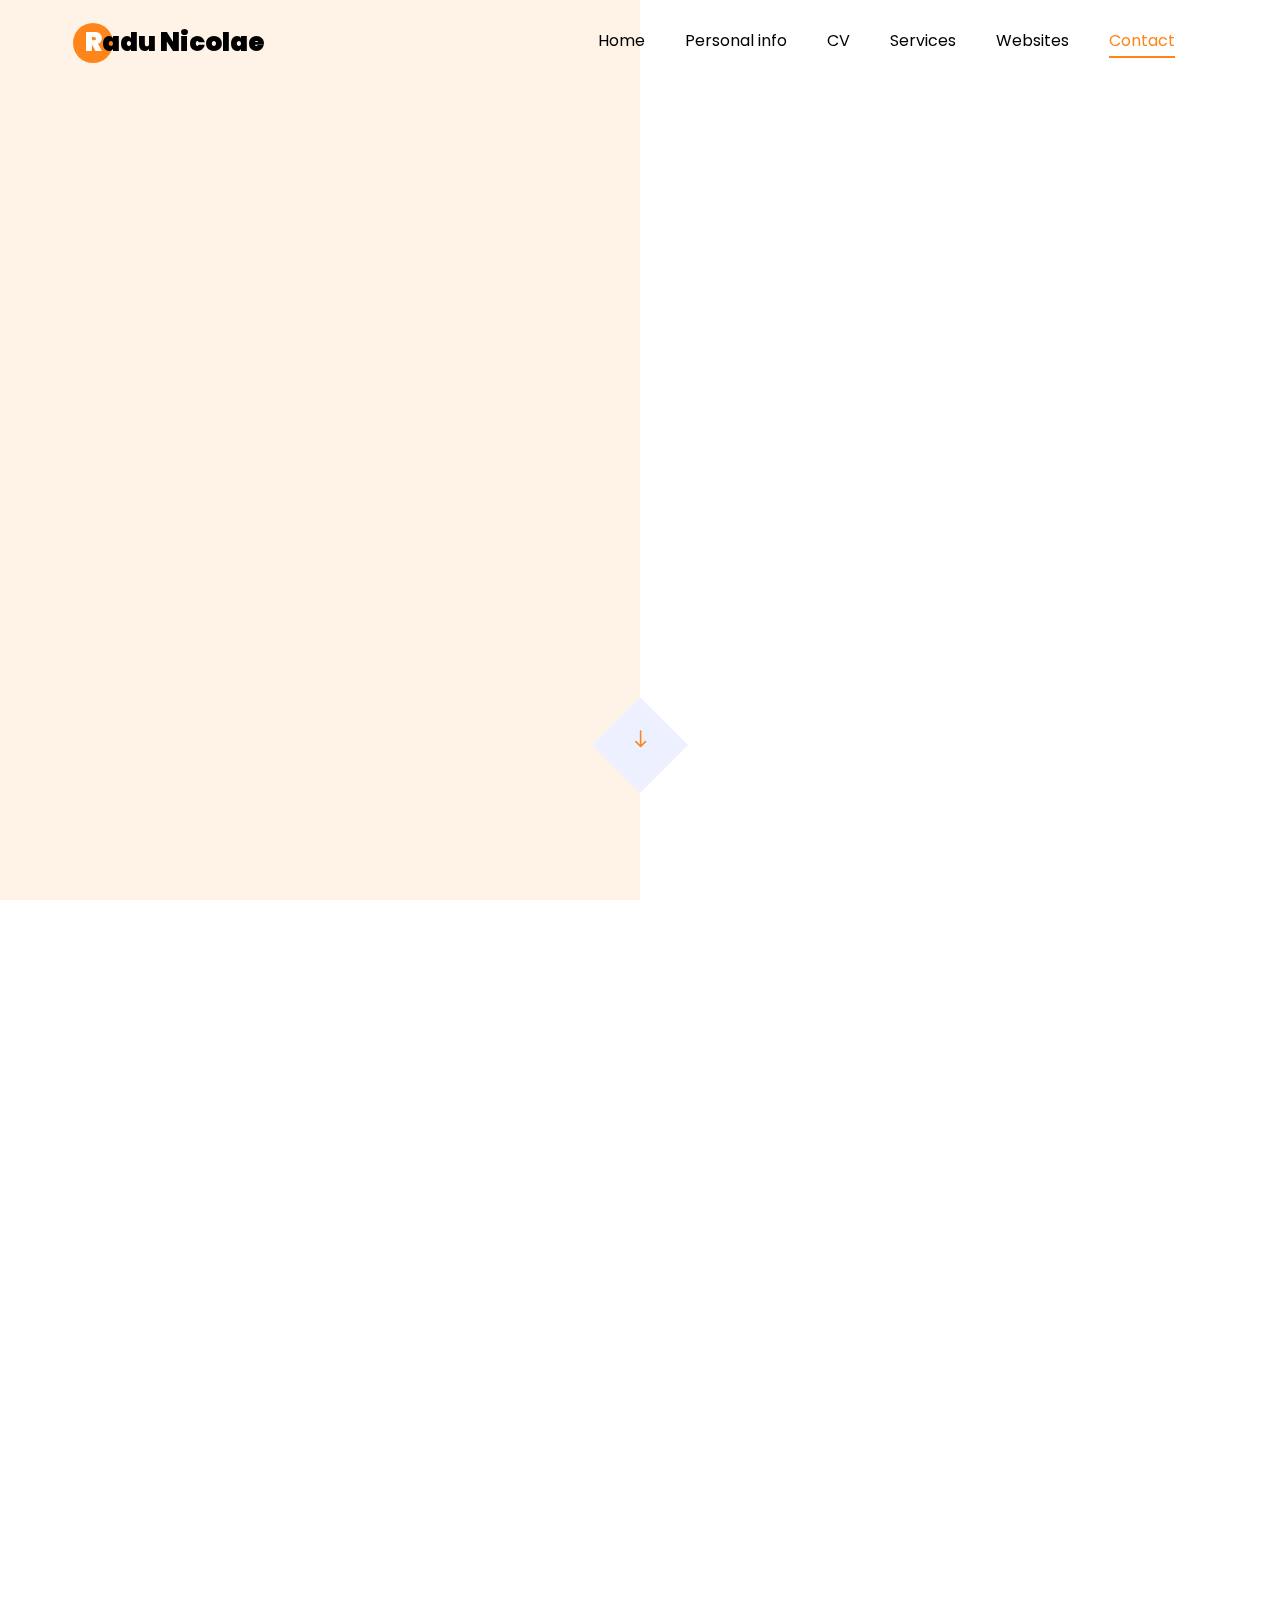
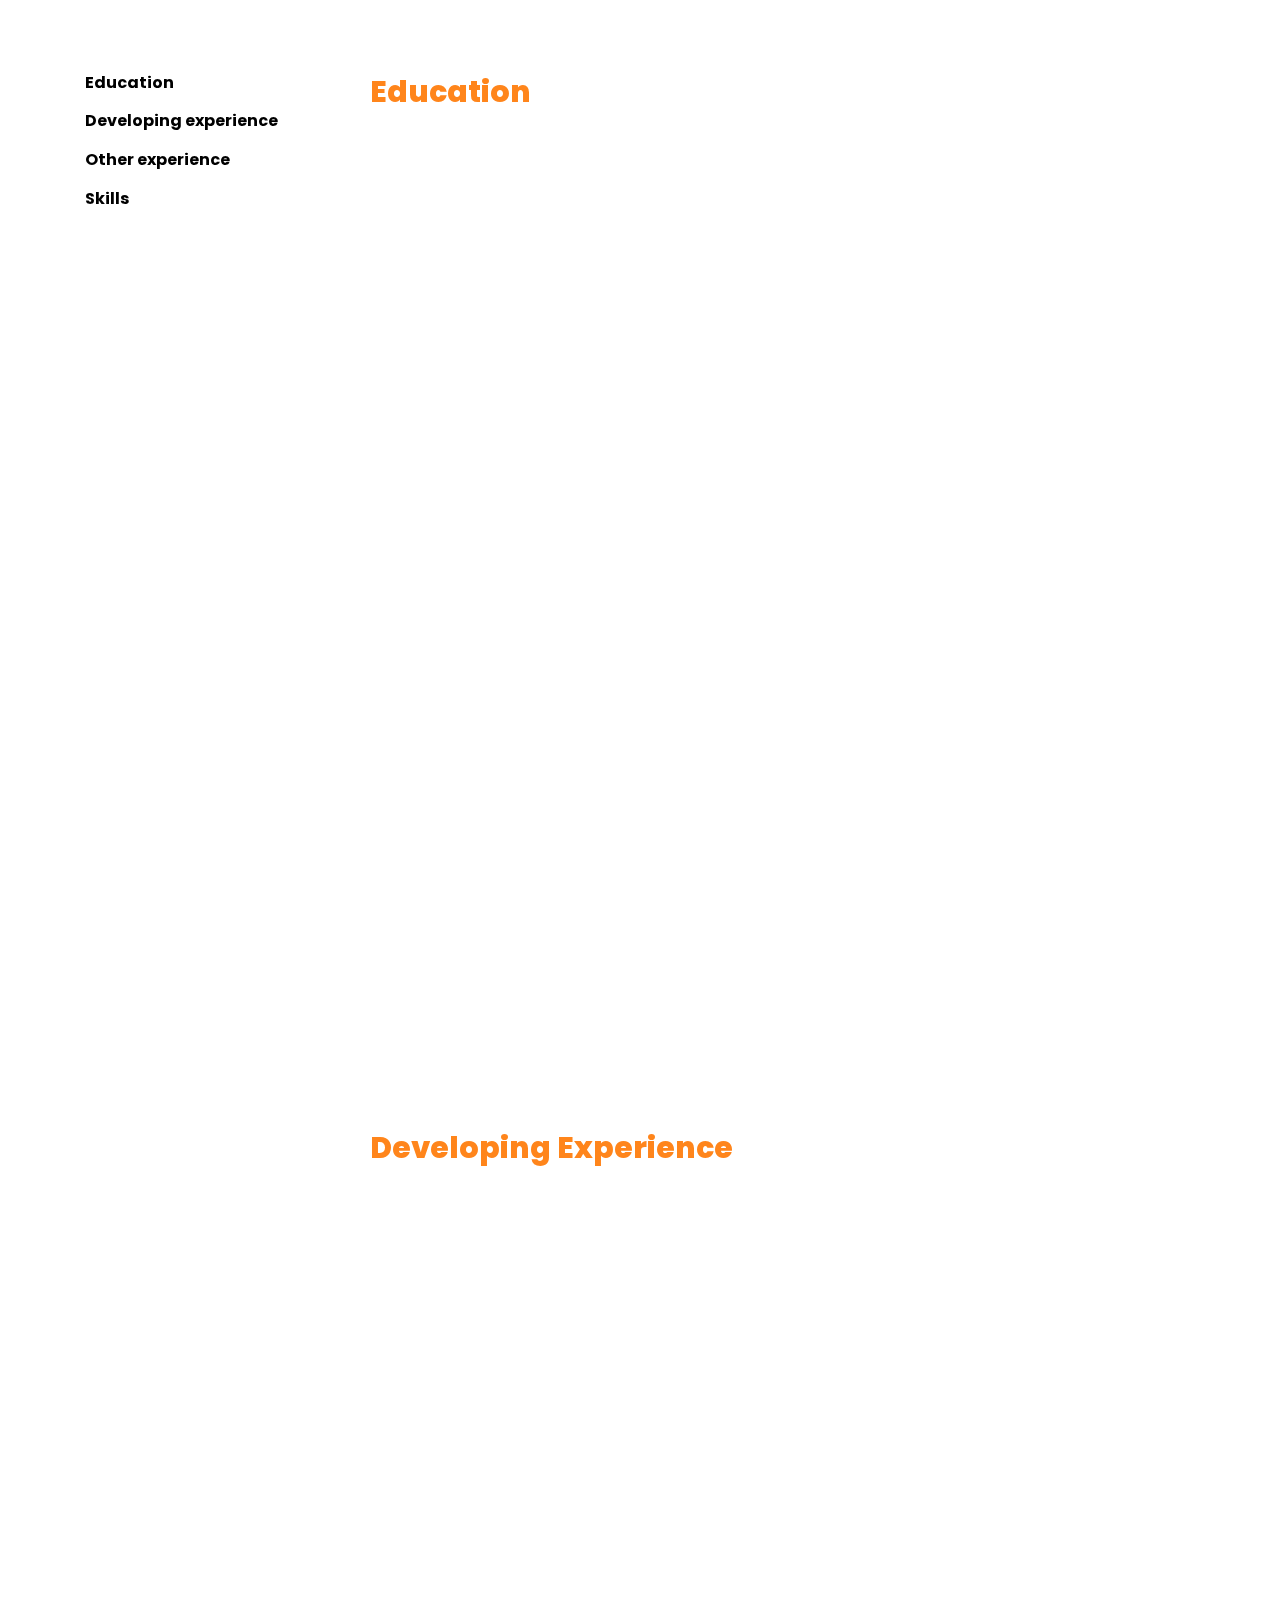
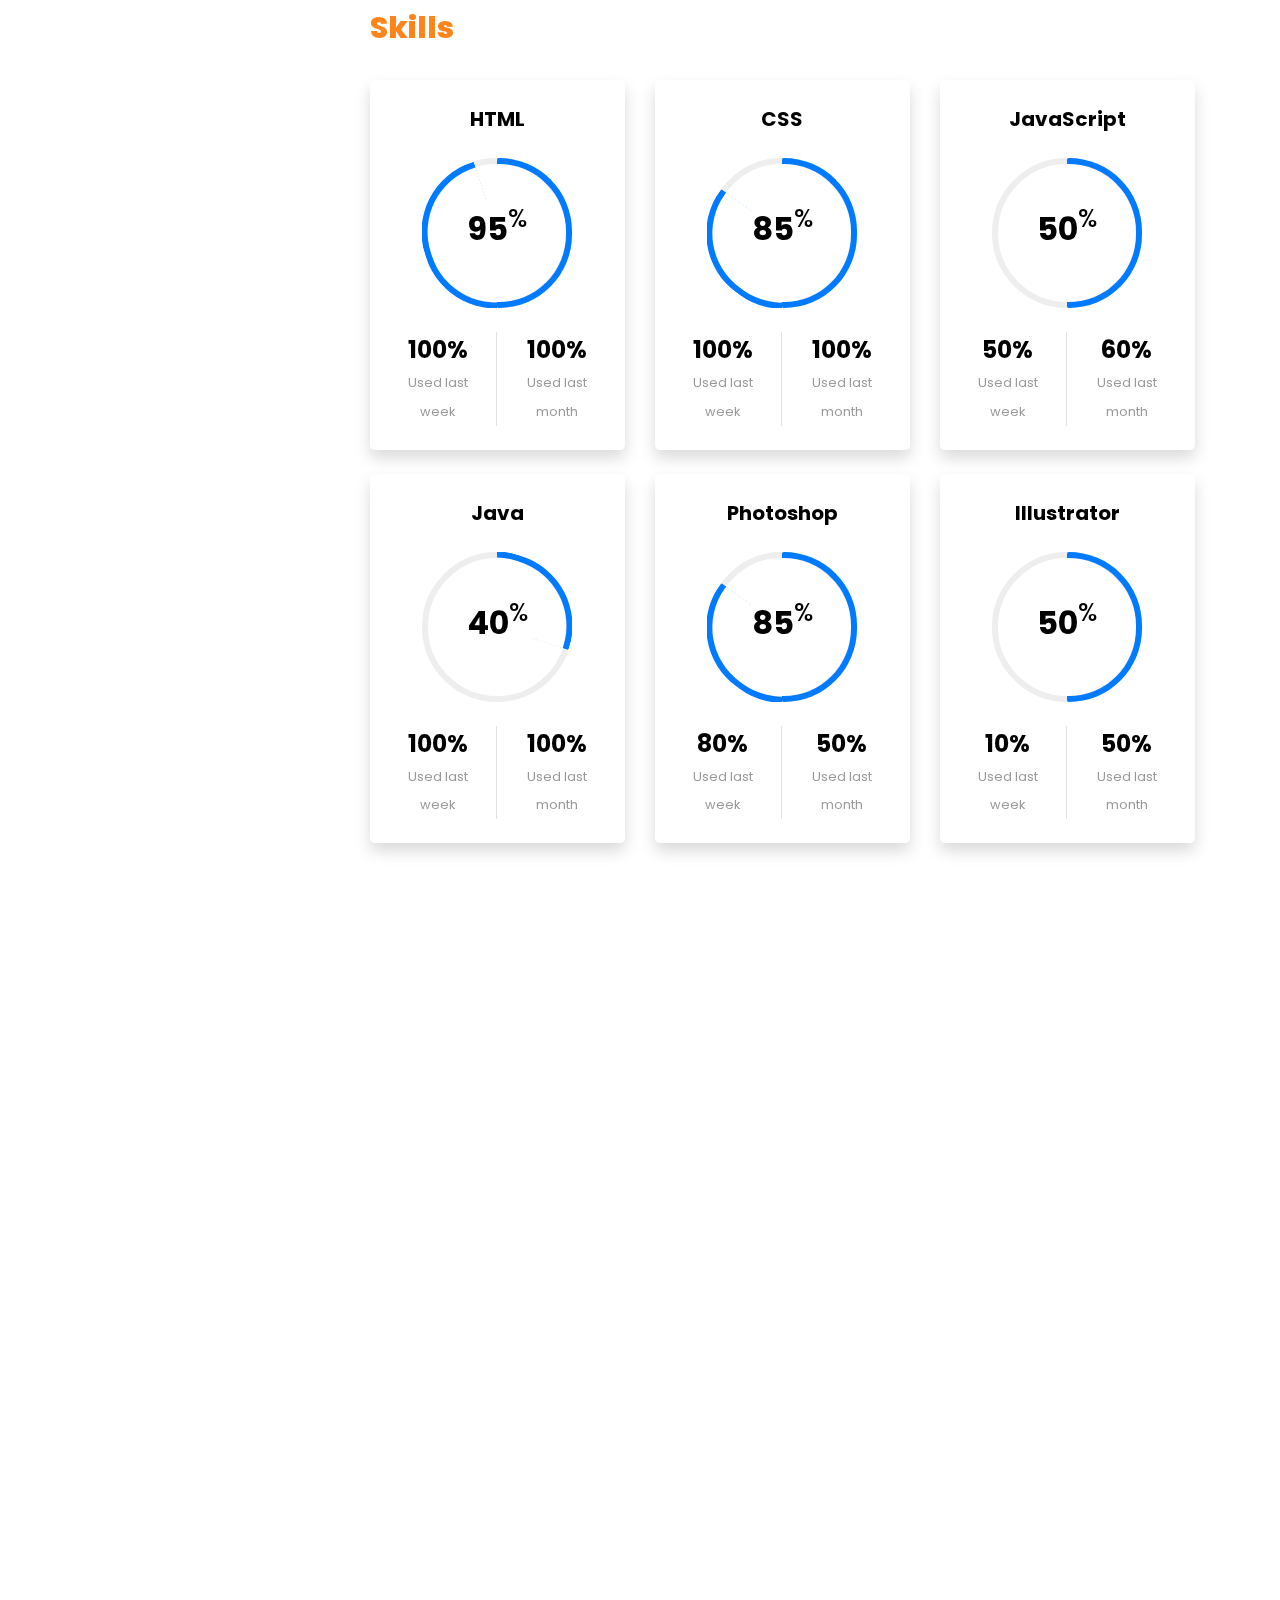
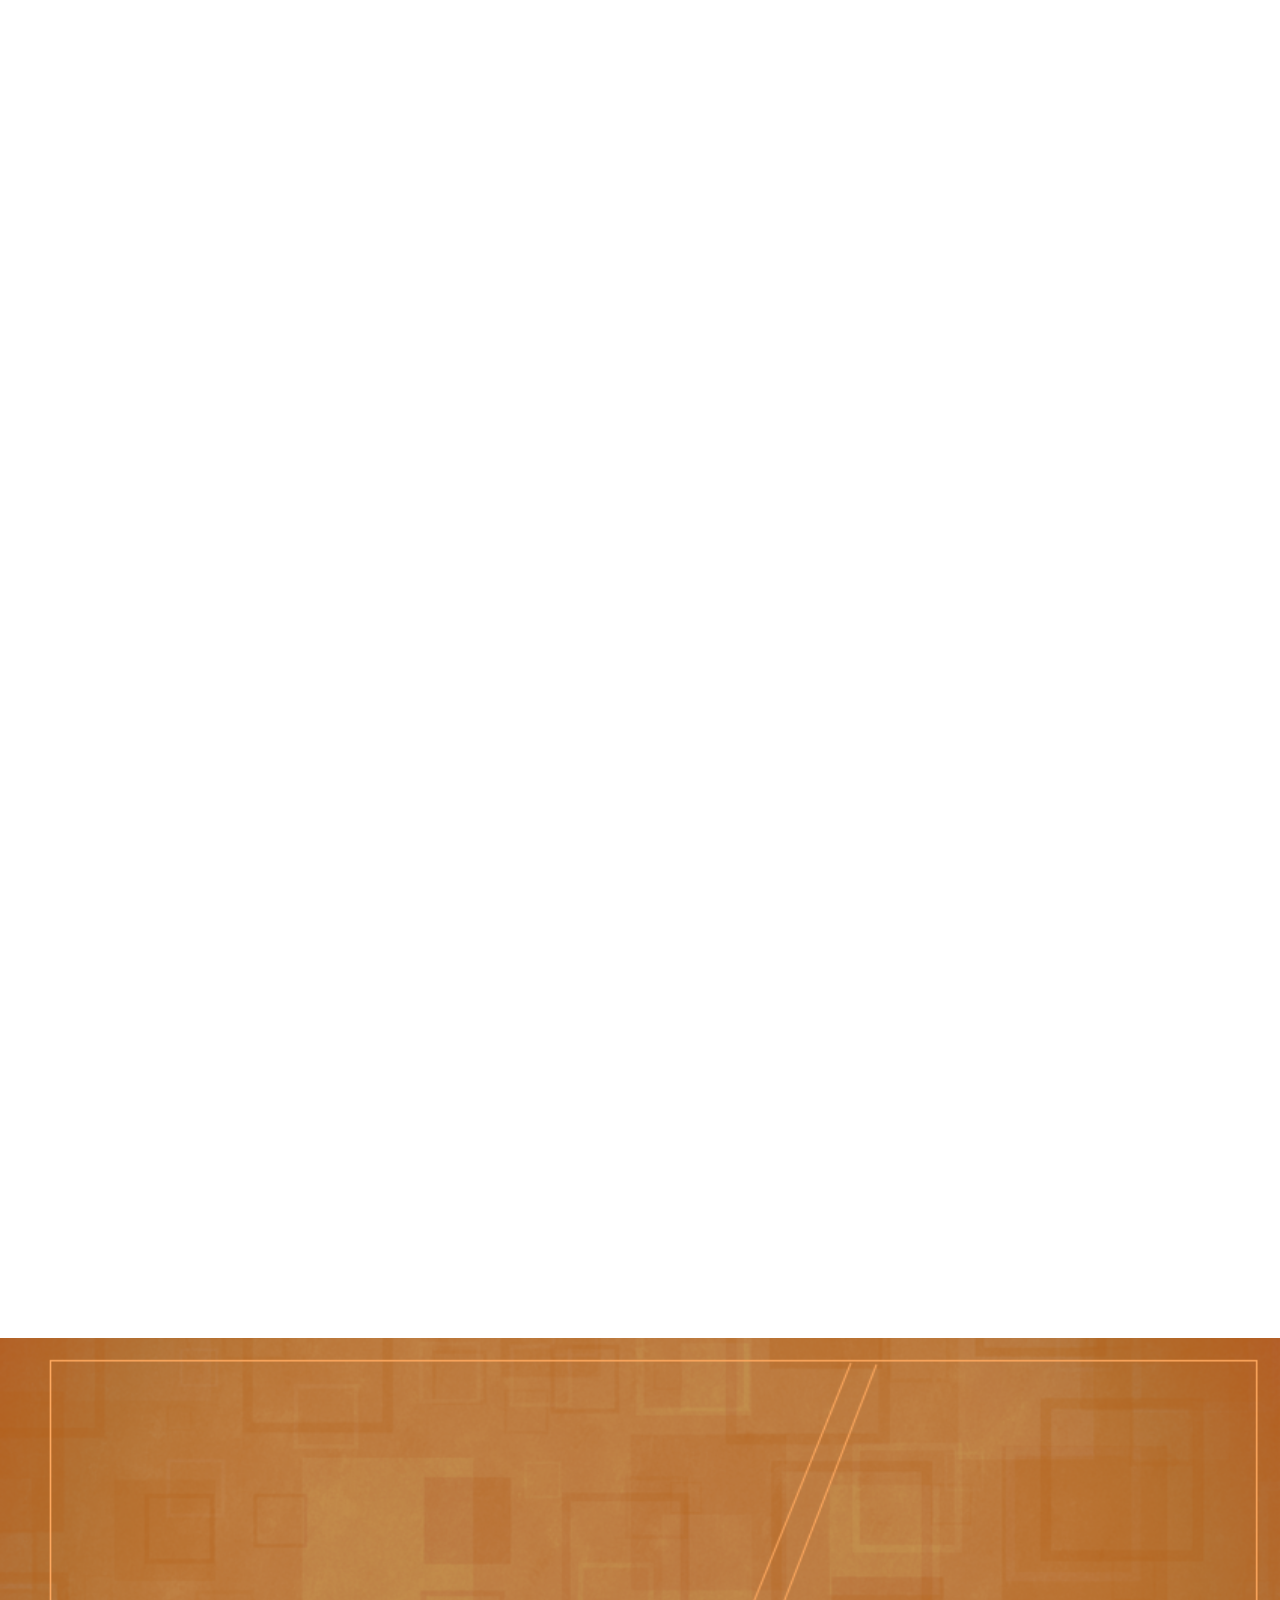
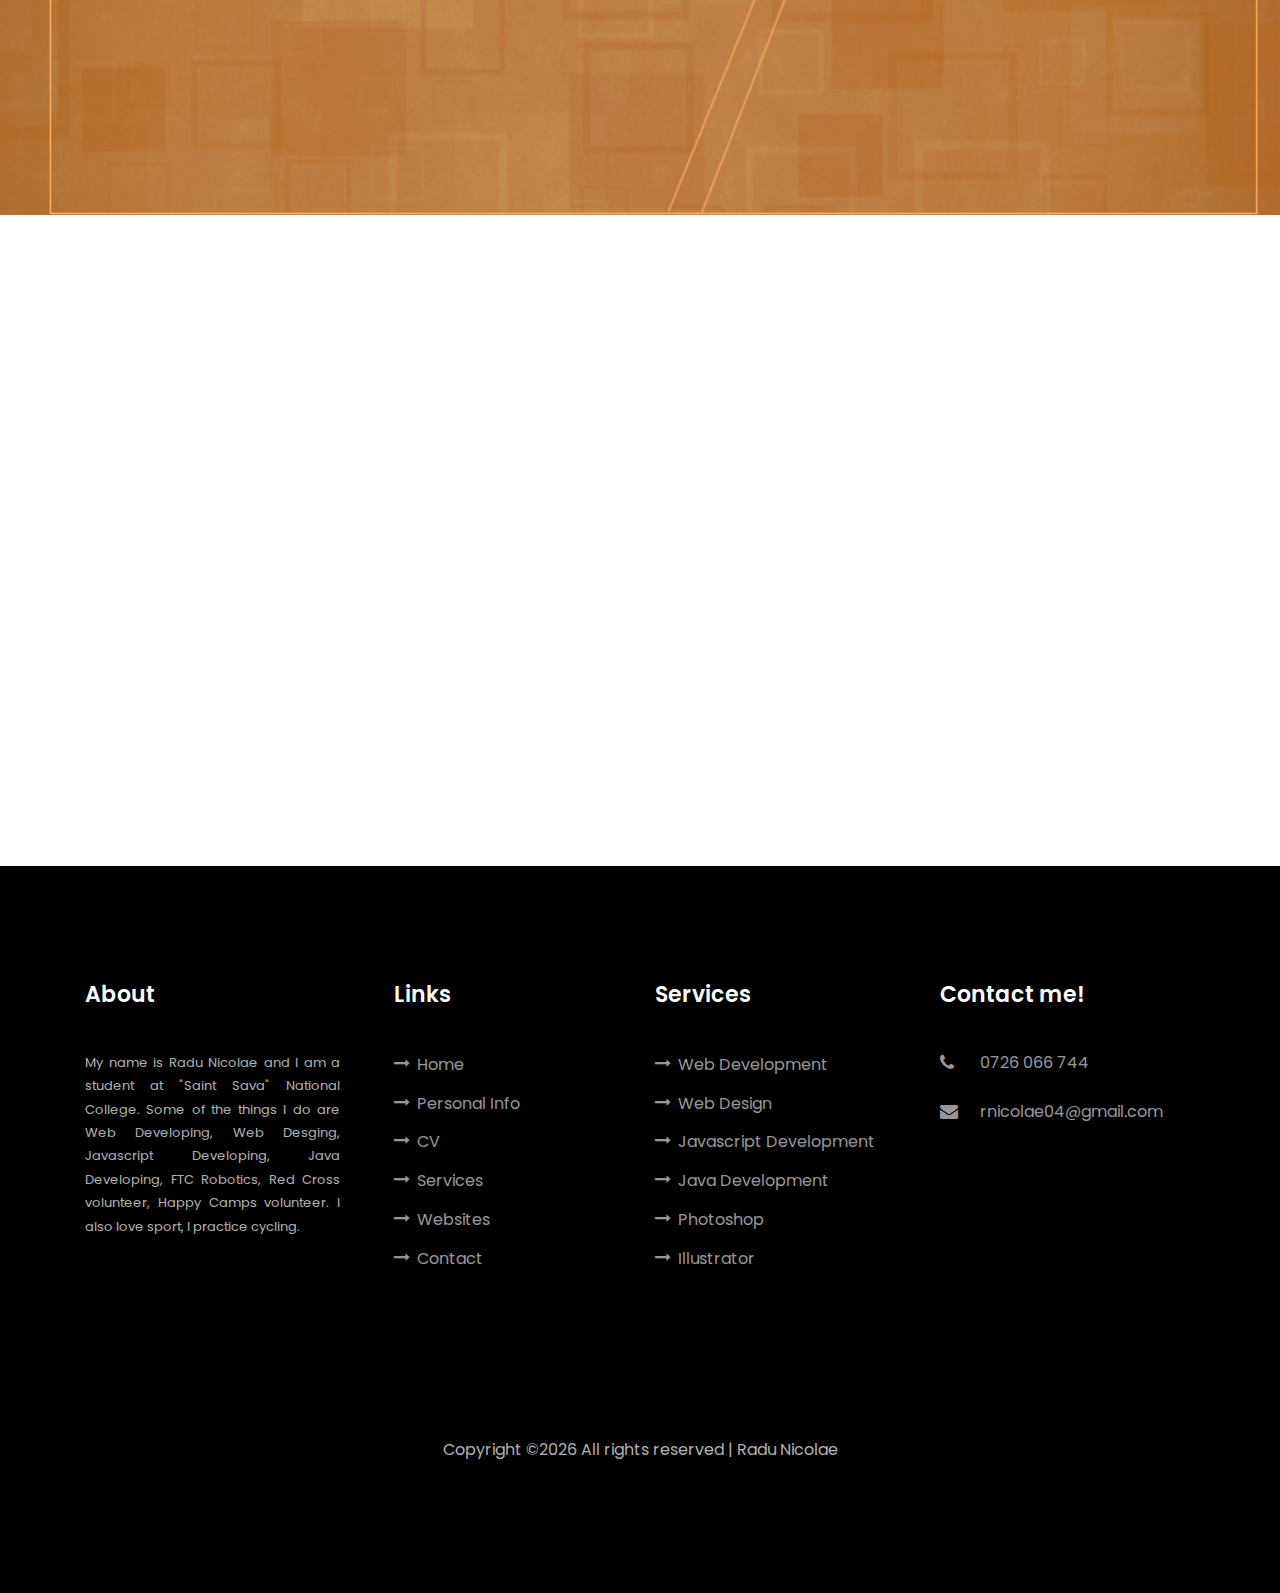
==== personalblog.html @ 53a40fdb "First commit - Website Finished" ====
<!DOCTYPE html>
<html lang="en"><head>
    <title>Radu Nicolae - personal profile</title>
    <meta charset="utf-8">
	<meta name="viewport" content="width=device-width, initial-scale=1, shrink-to-fit=no">
	<meta name="keywords" content="Radu Nicolae, Nicolae Radu, Radu Nicolae Web Developer, Nicolae Radu Web Developer, Radu Nicolae Web, Nicolae Radu Web">
    
    <link href="https://fonts.googleapis.com/css?family=Poppins:100,200,300,400,500,600,700,800,900" rel="stylesheet">

    <link rel="stylesheet" href="cssblog/open-iconic-bootstrap.min.css">
    <link rel="stylesheet" href="cssblog/animate.css">
    
    <link rel="stylesheet" href="cssblog/owl.carousel.min.css">
    <link rel="stylesheet" href="cssblog/owl.theme.default.min.css">
    <link rel="stylesheet" href="cssblog/magnific-popup.css">

    <link rel="stylesheet" href="cssblog/aos.css">

    <link rel="stylesheet" href="cssblog/ionicons.min.css">
    
    <link rel="stylesheet" href="cssblog/flaticon.css">
    <link rel="stylesheet" href="cssblog/icomoon.css">
    <link rel="stylesheet" href="cssblog/style.css">
  <style type="text/css">.scrollax-performance, .scrollax-performance *, .scrollax-performance *:before, .scrollax-performance *:after { pointer-events: none !important; -webkit-animation-play-state: paused !important; animation-play-state: paused !important; };</style></head>
  <body data-spy="scroll" data-target=".site-navbar-target" data-offset="300" data-aos-easing="slide" data-aos-duration="800" data-aos-delay="0">
	  
	  
    <nav class="navbar navbar-expand-lg navbar-dark ftco_navbar ftco-navbar-light site-navbar-target scrolled awake" id="ftco-navbar">
	    <div class="container">
	      <a class="navbar-brand" href="personalblog.html"><span>R</span>adu Nicolae</a>
	      <button class="navbar-toggler js-fh5co-nav-toggle fh5co-nav-toggle" type="button" data-toggle="collapse" data-target="#ftco-nav" aria-controls="ftco-nav" aria-expanded="false" aria-label="Toggle navigation">
	        <span class="oi oi-menu"></span> Menu
	      </button>

	      <div class="collapse navbar-collapse" id="ftco-nav">
	        <ul class="navbar-nav nav ml-auto">
				<li class="nav-item"><a href="#home-section" class="nav-link"><span>Home</span></a></li>
				<li class="nav-item"><a href="#about-section" class="nav-link"><span>Personal info</span></a></li>
				<li class="nav-item"><a href="#resume-section" class="nav-link"><span>CV</span></a></li>
				<li class="nav-item"><a href="#services-section" class="nav-link"><span>Services</span></a></li>
				<li class="nav-item"><a href="#projects-section" class="nav-link"><span>Websites</span></a></li>
				<li class="nav-item"><a href="#contact-section" class="nav-link active"><span>Contact</span></a></li>
	        </ul>
	      </div>
	    </div>
	  </nav>
	  <section class="hero-wrap js-fullheight" style="height: 643px;">
      <div class="overlay"></div>
      <div class="container">
        <div class="row no-gutters slider-text js-fullheight justify-content-center align-items-center" style="height: 643px;">
          <div class="col-lg-8 col-md-6 ftco-animate d-flex align-items-center fadeInUp ftco-animated">
          	<div class="text text-center">
          		<span class="subheading">Hey! I am</span>
		  				<h1>Radu Nicolae</h1>
			  				<h2>I'm a 
								  <span class="txt-rotate" data-period="1000" data-rotate="[ &quot;Web Developer.&quot;, &quot;Web Designer.&quot;, &quot;Javascript Developer.&quot;, &quot;Java Developer.&quot; ]"><span class="wrap">Web D</span></span>
								</h2>
							</div>
            </div>
          </div>
        </div>
      
      <div class="mouse">
				<a href="#" class="mouse-icon">
					<div class="mouse-wheel"><span class="ion-ios-arrow-round-down"></span></div>
				</a>
			</div>
    </section>

    <section class="ftco-about img ftco-section ftco-no-pt ftco-no-pb" id="about-section">
    	<div class="container">
    		<div class="row d-flex no-gutters">
    			<div class="col-md-6 col-lg-6 d-flex">
    				<div class="img-about img d-flex align-items-stretch">
    					<div class="overlay"></div>
	    				<div class="img d-flex align-self-stretch align-items-center" style="background-image:url(pozaeu.jpg);">
	    				</div>
    				</div>
    			</div>
    			<div class="col-md-6 col-lg-6 pl-md-5 py-5">
    				<div class="row justify-content-start pb-3">
		          <div class="col-md-12 heading-section ftco-animate fadeInUp ftco-animated">
		          	<h1 class="big">About</h1>
		            <h2 class="mb-4">About Me</h2>
		            <p>Dream. Work. Succeed!</p>
		            <ul class="about-info mt-4 px-md-0 px-2">
		            	<li class="d-flex"><span>Name:</span> <span>Radu Nicolae</span></li>
		            	<li class="d-flex"><span>Date of birth:</span> <span>23 February, 2004</span></li>
		            	<li class="d-flex"><span>Address:</span> <span>Bucharest</span></li>
		            	<li class="d-flex"><span>Zip code:</span> <span>060951</span></li>
		            	<li class="d-flex"><span>Email:</span> <span>rnicolae04@gmail.com</span></li>
		            	<li class="d-flex"><span>Phone: </span> <span>0726-066-744</span></li>
		            </ul>
		          </div>
		        </div>
	          <div class="counter-wrap ftco-animate d-flex mt-md-3 fadeInUp ftco-animated">
              <div class="text">
              	<p class="mb-4">
	                <span class="number"> 4</span>
	                <span>Official Websites completed</span>
                </p>
                <p><a href="CV-RaduNicolae.pdf" class="btn btn-primary py-3 px-3" download>Download CV</a></p>
              </div>
	          </div>
	        </div>
        </div>
    	</div>
    </section>

    

    <section class="ftco-section ftco-no-pb goto-here" id="resume-section">
    	<div class="container">
    		<div class="row">
    			<div class="col-md-3">
				    <nav id="navi">
					    <ul>
					      <li><a href="#page-1">Education</a></li>
						  <li><a href="#page-2">Developing experience</a></li>
						  <li><a href="#page-21">Other experience</a></li>
					      <li><a href="#page-3" class="current">Skills</a></li>
					    </ul>
					  </nav>
					</div>
					<div class="col-md-9">
					  <div id="page-1" class="page one">
					  	<h2 class="heading">Education</h2>
					    <div class="resume-wrap d-flex ftco-animate fadeInUp ftco-animated">
					    	<div class="icon d-flex align-items-center justify-content-center">
					    		<span class="flaticon-ideas"></span>
					    	</div>
					    	<div class="text pl-3">
		    					<span class="date">2010-2018</span>
		    					<h2>General School</h2>
		    					<span class="position">General School "Constantin Brancuși"</span>
		    					<p></p>
	    					</div>
	    				</div>
	    				<div class="resume-wrap d-flex ftco-animate fadeInUp ftco-animated">
	    					<div class="icon d-flex align-items-center justify-content-center">
					    		<span class="flaticon-ideas"></span>
					    	</div>
					    	<div class="text pl-3">
		    					<span class="date">2018-present</span>
		    					<h2>Mathematics-Informatics</h2>
		    					<span class="position">"Saint Sava" National College</span>
		    					<p>I study at the best highschool in Romania mathematics-informatics profile and currently I am in the 10<sup>th</sup> grade.</p>
		    				</div>
						</div>
						<div class="resume-wrap d-flex ftco-animate fadeInUp ftco-animated">
	    					<div class="icon d-flex align-items-center justify-content-center">
					    		<span class="flaticon-ideas"></span>
					    	</div>
					    	<div class="text pl-3">
		    					<span class="date">2020-present</span>
		    					<h2>Java Courses</h2>
		    					<span class="position">Jademy</span>
		    					<p>In present I am learning Java Courses provided by <a href="https://www.jademy.ro" target="_blank">Jademy.</a></p>
		    				</div>
	    				</div>
	    				<div class="resume-wrap d-flex ftco-animate fadeInUp ftco-animated">
	    					<div class="icon d-flex align-items-center justify-content-center">
					    		<span class="flaticon-ideas"></span>
					    	</div>
					    	<div class="text pl-3">
		    					<span class="date">2018-2019</span>
		    					<h2>ECDL certificate</h2>
		    					<span class="position">ECDL (European Computer Driving Licence)</span>
		    					<p>In the 9<sup>th</sup> grade I've passed all ECDL examams: </p><ul>
									<li>KompoZer 2.0</li>
									<li>Microsoft PowerPoint</li>
									<li>Microsoft Word</li>
									<li>Microsoft Excel</li>
									<li>Microsoft Access</li>
									<li>Microsoft Outlook</li>
									<li>Computer Usage</li>
								</ul><p></p>
		    				</div>
	    				</div>
						
						<style>
							.linksiteuri{
								color:black;
							}

							.linksiteuri:hover{
								text-decoration:underline;
								color: #333333;
								transition: 0.15s;
							}
						</style>

					  <div id="page-2" class="page two">
					  	<h2 class="heading">Developing Experience</h2>
					    <div class="resume-wrap d-flex ftco-animate fadeInUp ftco-animated">
					    	<div class="icon d-flex align-items-center justify-content-center">
					    		<span class="flaticon-ideas"></span>
					    	</div>
					    	<div class="text pl-3">
		    					<span class="date">2019-present</span>
		    					<h2>Web Developer</h2>
		    					<span class="position"><a href="http://revista-cava.ro/" target="_blank" class="linksiteuri" style="text-decoration: underline;">ÇaVa Website</a></span>
		    					<p>The official website of the magazine of "Saint Sava" National College.</p>
		    				</div>
	    				</div>
	    				<div class="resume-wrap d-flex ftco-animate fadeInUp ftco-animated">
	    					<div class="icon d-flex align-items-center justify-content-center">
					    		<span class="flaticon-ideas"></span>
					    	</div>
					    	<div class="text pl-3">
		    					<span class="date">2020-present</span>
		    					<h2>Web Developer</h2>
		    					<span class="position"><a href="http://interactBucurești.ro/" target="_blank" class="linksiteuri" style="text-decoration: underline;">Interact</a></span>
		    					<p>The official website of Interact Bucharest. Interact Bucharest is a non-governmental, non-profit international organization, consisting of students between the ages of 12 and 18 years. It belongs to Rotary International. Rotary is a charity with 1.2 million members in over 35,000 clubs in almost every country in the world.</p>
		    				</div>
	    				</div>
	    				<div class="resume-wrap d-flex ftco-animate fadeInUp ftco-animated">
	    					<div class="icon d-flex align-items-center justify-content-center">
					    		<span class="flaticon-ideas"></span>
					    	</div>
					    	<div class="text pl-3">
		    					<span class="date">2020-present</span>
		    					<h2>Web Developer</h2>
		    					<span class="position"><a href="#" class="linksiteuri" style="text-decoration: underline;">This website</a></span>
		    					<p>This website was made and developed by myself, without any further help.</p>
		    				</div>
	    				</div>
	    				<div class="resume-wrap d-flex ftco-animate fadeInUp ftco-animated">
					    	<div class="icon d-flex align-items-center justify-content-center">
					    		<span class="flaticon-ideas"></span>
					    	</div>
					    	<div class="text pl-3">
		    					<span class="date">2020-prezent</span>
		    					<h2>Web Developer</h2>
		    					<span class="position"><a href="https://happycamps.club" target="_blank" class="linksiteuri" style="text-decoration: underline;">Happy Camps Club Website</a></span>
		    					<p>The official website of Happy Camps Club, which is one of the biggest volunteer club in Romania.</p>
		    				</div>
						</div>
						<div class="resume-wrap d-flex ftco-animate fadeInUp ftco-animated">
					    	<div class="icon d-flex align-items-center justify-content-center">
					    		<span class="flaticon-ideas"></span>
					    	</div>
					    	<div class="text pl-3">
		    					<span class="date">2020-prezent</span>
		    					<h2>Front-End Trainer</h2>
		    					<span class="position"><a href="https://edu.jademy.ro/wiki/doku.php/core:precourseweb:start" target="_blank" class="linksiteuri" style="text-decoration: underline;">Jademy Front-End Course</a></span>
		    					<p>I was hired by Jademy for building a Front-end Course containting HTML, CSS and JavaScript. You can find it <a href="https://edu.jademy.ro/wiki/doku.php/core:precourseweb:start"><u>here.</u></a> </p>
		    				</div>
	    				</div>
						
						
						<div id="page-21" class="page two">
							<h2 class="heading">Other Experience</h2>
						  <div class="resume-wrap d-flex ftco-animate fadeInUp ftco-animated">
							  <div class="icon d-flex align-items-center justify-content-center">
								  <span class="flaticon-ideas"></span>
							  </div>
							  <div class="text pl-3">
								  <span class="date">01.10.2018-present</span>
								  <h2>FTC Robotics</h2>
								  <span class="position"><a href="http://autovortex.ro" class="linksiteuri">Autovortex</a></span>
								  <p>First Tech Challenge is one of the biggest International Championships. Autovortex is Romania's national robotics team, the best robotics team in our country and one of the best robotics team in the world. Our most recent trophies are FTC Russia 2020 - #1<sup>st</sup> place (national stage) and FTC United States - #3<sup>rd</sup> place (international stage). For more detalis, please click here <a href="http://autovortex.ro" style="text-decoration: underline;"> autovortex.ro</a>  </p>
							  </div>
						  </div>
						  <div class="resume-wrap d-flex ftco-animate fadeInUp ftco-animated">
							  <div class="icon d-flex align-items-center justify-content-center">
								  <span class="flaticon-ideas"></span>
							  </div>
							  <div class="text pl-3">
								  <span class="date">17.04.2019-present</span>
								  <h2>Volunteer</h2>
								  <span class="position">Happy Camps</span>
								  <p>Happy Camps organises "happy camps"	for children and teenagers. It
									is about work, sport and fun, the main reason for their partnership with
									Corporate Games. More detailes on <a href="https://www.happycamps.ro/" target="_blank">happycamps.ro</a></p>
								  
							</div>
						  </div>
						  <div class="resume-wrap d-flex ftco-animate fadeInUp ftco-animated">
							<div class="icon d-flex align-items-center justify-content-center">
								<span class="flaticon-ideas"></span>
							</div>
							<div class="text pl-3">
								<span class="date">21.01.2020-present</span>
								<h2>Volunteer</h2>
								<span class="position">Red Cross</span>
								<p>The International Red Cross and Red Crescent Movement is an international humanitarian movement whose mission is to protect human life and health, to ensure respect for the human being, to prevent and alleviate human suffering, without any discrimination of nationality, race, religion, social classes. More detailes on <a href="https://www.icrc.org" target="_blank"> icrc.org</a></p>
							</div>
						</div>
						<div class="resume-wrap d-flex ftco-animate fadeInUp ftco-animated">
							<div class="icon d-flex align-items-center justify-content-center">
								<span class="flaticon-ideas"></span>
							</div>
							<div class="text pl-3">
								<span class="date">11.03.2020-present</span>
								<h2>Financial Manager</h2>
								<span class="position">Happy Camps</span>
								<p style="text-align:justify;">Buget, funding and sponsorship management for Happy Camps.</p>
							</div>
						</div>
						<div class="resume-wrap d-flex ftco-animate fadeInUp ftco-animated">
							<div class="icon d-flex align-items-center justify-content-center">
								<span class="flaticon-ideas"></span>
							</div>
							<div class="text pl-3">
								<span class="date">10.05.2019</span>
								<h2>Participant at robotics contest</h2>
								<span class="position">Stiinte si Tehnologii Ploiesti</span>
								<p>In a 2 member team I participated at "Stiinte si Tehnologii" contest at Robotics section and we have obtainted Special Prize.</p>
							</div>
						</div>
						<div class="resume-wrap d-flex ftco-animate fadeInUp ftco-animated">
							<div class="icon d-flex align-items-center justify-content-center">
								<span class="flaticon-ideas"></span>
							</div>
							<div class="text pl-3">
								<span class="date">7.06.2019</span>
								<h2>Participant "Parlamentul Copiilor"</h2>
								<span class="position">Palace of the Parliament - Bucharest</span>
								<p>My team and I represented the "Saint Sava" National College in "Parlamentul Copiilor". We discussed about different problems of our country and how we could solve them.</p>
							</div>
						</div>
						  <div class="resume-wrap d-flex ftco-animate fadeInUp ftco-animated">
							  <div class="icon d-flex align-items-center justify-content-center">
								  <span class="flaticon-ideas"></span>
							  </div>
							  <div class="text pl-3">
								  <span class="date">15.06.2019-16.06.2019</span>
								  <h2>Cycling Concurent</h2>
								  <span class="position">Corporate Games</span>
								  <p>I participated at Summer Corporate Games 2019 in cycling section, representing Happy Camps Club, and I was awarded with the 2<sup>nd</sup> price. More details about Corporate Games on <a href="https://www.corporate-games.com/" target="_blank">corporate-games.com</a></p>
							  </div>
						  </div>
						  
						
	    				<div class="resume-wrap d-flex ftco-animate fadeInUp ftco-animated">
							<div class="icon d-flex align-items-center justify-content-center">
								<span class="flaticon-ideas"></span>
							</div>
							<div class="text pl-3">
								<span class="date">08.07.2019-14.07.2019</span>
								<h2>Participant FTC summer camp</h2>
								<span class="position">FIRST Tech Challenge</span>
								<p>I participated with my robotics team at a summer camp, organised by FIRST Tech Challenge.</p>
							</div>
						</div>
						<div class="resume-wrap d-flex ftco-animate fadeInUp ftco-animated">
							<div class="icon d-flex align-items-center justify-content-center">
								<span class="flaticon-ideas"></span>
							</div>
							<div class="text pl-3">
								<span class="date">16.10.2019</span>
								<h2>Participant at "The dialogue of the European Union with young people"</h2>
								<span class="position">European Union</span>
								<p>Participant at the local consultation within the Seventh Cycle of the European Union Dialogue with young people, within the National College "Saint Sava".</p>
							</div>
						</div>
						<div class="resume-wrap d-flex ftco-animate fadeInUp ftco-animated">
							<div class="icon d-flex align-items-center justify-content-center">
								<span class="flaticon-ideas"></span>
							</div>
							<div class="text pl-3">
								<span class="date">14.02.2020-17.02.2020</span>
								<h2>Staff member at Lazăr MUN</h2>
								<span class="position">Lazăr Model United Nations</span>
								<p>I have occupied the position of Volunteer at the second edition of the Lazăr Model United Nations confference, held in Bucharest.</p>
							</div>
						</div>
					  </div>
					  <div id="page-3" class="page three">
					  	<h2 class="heading">Skills</h2>
					  	<div class="row progress-circle mb-5">
					  		<div class="col-lg-4 mb-4">
						      <div class="bg-white rounded-lg shadow p-4">
						        <h2 class="h5 font-weight-bold text-center mb-4">HTML</h2>

						        <!-- Progress bar 1 -->
						        <div class="progress mx-auto" data-value="95">
						          <span class="progress-left">
                        <span class="progress-bar border-primary" style="transform: rotate(126deg);"></span>
						          </span>
						          <span class="progress-right">
                        <span class="progress-bar border-primary" style="transform: rotate(180deg);"></span>
						          </span>
						          <div class="progress-value w-100 h-100 rounded-circle d-flex align-items-center justify-content-center">
						            <div class="h2 font-weight-bold">95<sup class="small">%</sup></div>
						          </div>
						        </div>
						        <!-- END -->

						        <!-- Demo info -->
						        <div class="row text-center mt-4">
						          <div class="col-6 border-right">
						            <div class="h4 font-weight-bold mb-0">100%</div><span class="small text-gray"> Used last week</span>
						          </div>
						          <div class="col-6">
						            <div class="h4 font-weight-bold mb-0">100%</div><span class="small text-gray">Used last month</span>
						          </div>
						        </div>
						        <!-- END -->
						      </div>
						    </div>

						    <div class="col-lg-4 mb-4">
						      <div class="bg-white rounded-lg shadow p-4">
						        <h2 class="h5 font-weight-bold text-center mb-4">CSS</h2>

						        <!-- Progress bar 1 -->
						        <div class="progress mx-auto" data-value="85">
						          <span class="progress-left">
                        <span class="progress-bar border-primary" style="transform: rotate(108deg);"></span>
						          </span>
						          <span class="progress-right">
                        <span class="progress-bar border-primary" style="transform: rotate(180deg);"></span>
						          </span>
						          <div class="progress-value w-100 h-100 rounded-circle d-flex align-items-center justify-content-center">
						            <div class="h2 font-weight-bold">85<sup class="small">%</sup></div>
						          </div>
						        </div>
						        <!-- END -->

						        <!-- Demo info -->
						        <div class="row text-center mt-4">
						          <div class="col-6 border-right">
						            <div class="h4 font-weight-bold mb-0">100%</div><span class="small text-gray">Used last week</span>
						          </div>
						          <div class="col-6">
						            <div class="h4 font-weight-bold mb-0">100%</div><span class="small text-gray">Used last month</span>
						          </div>
						        </div>
						        <!-- END -->
						      </div>
						    </div>

						    <div class="col-lg-4 mb-4">
						      <div class="bg-white rounded-lg shadow p-4">
						        <h2 class="h5 font-weight-bold text-center mb-4">JavaScript</h2>

						        <!-- Progress bar 1 -->
						        <div class="progress mx-auto" data-value="50">
						          <span class="progress-left">
                        <span class="progress-bar border-primary"></span>
						          </span>
						          <span class="progress-right">
                        <span class="progress-bar border-primary" style="transform: rotate(180deg);"></span>
						          </span>
						          <div class="progress-value w-100 h-100 rounded-circle d-flex align-items-center justify-content-center">
						            <div class="h2 font-weight-bold">50<sup class="small">%</sup></div>
						          </div>
						        </div>
						        <!-- END -->

						        <!-- Demo info -->
						        <div class="row text-center mt-4">
						          <div class="col-6 border-right">
						            <div class="h4 font-weight-bold mb-0">50%</div><span class="small text-gray">Used last week</span>
						          </div>
						          <div class="col-6">
						            <div class="h4 font-weight-bold mb-0">60%</div><span class="small text-gray">Used last month</span>
						          </div>
						        </div>
						        <!-- END -->
						      </div>
							</div>
							

							<div class="col-lg-4 mb-4">
								<div class="bg-white rounded-lg shadow p-4">
								  <h2 class="h5 font-weight-bold text-center mb-4">Java</h2>
  
								  <!-- Progress bar 1 -->
								  <div class="progress mx-auto" data-value="30">
									<span class="progress-left">
						  <span class="progress-bar border-primary"></span>
									</span>
									<span class="progress-right">
						  <span class="progress-bar border-primary" style="transform: rotate(180deg);"></span>
									</span>
									<div class="progress-value w-100 h-100 rounded-circle d-flex align-items-center justify-content-center">
									  <div class="h2 font-weight-bold">40<sup class="small">%</sup></div>
									</div>
								  </div>
								  <!-- END -->
  
								  <!-- Demo info -->
								  <div class="row text-center mt-4">
									<div class="col-6 border-right">
									  <div class="h4 font-weight-bold mb-0">100%</div><span class="small text-gray">Used last week</span>
									</div>
									<div class="col-6">
									  <div class="h4 font-weight-bold mb-0">100%</div><span class="small text-gray">Used last month</span>
									</div>
								  </div>
								  <!-- END -->
								</div>
							  </div>


							  <div class="col-lg-4 mb-4">
								<div class="bg-white rounded-lg shadow p-4">
								  <h2 class="h5 font-weight-bold text-center mb-4">Photoshop</h2>
  
								  <!-- Progress bar 1 -->
								  <div class="progress mx-auto" data-value="85">
									<span class="progress-left">
						  <span class="progress-bar border-primary"></span>
									</span>
									<span class="progress-right">
						  <span class="progress-bar border-primary" style="transform: rotate(180deg);"></span>
									</span>
									<div class="progress-value w-100 h-100 rounded-circle d-flex align-items-center justify-content-center">
									  <div class="h2 font-weight-bold">85<sup class="small">%</sup></div>
									</div>
								  </div>
								  <!-- END -->
  
								  <!-- Demo info -->
								  <div class="row text-center mt-4">
									<div class="col-6 border-right">
									  <div class="h4 font-weight-bold mb-0">80%</div><span class="small text-gray">Used last week</span>
									</div>
									<div class="col-6">
									  <div class="h4 font-weight-bold mb-0">50%</div><span class="small text-gray">Used last month</span>
									</div>
								  </div>
								  <!-- END --> 
								</div>
							  </div>



							  <div class="col-lg-4 mb-4">
								<div class="bg-white rounded-lg shadow p-4">
								  <h2 class="h5 font-weight-bold text-center mb-4">Illustrator</h2>
  
								  <!-- Progress bar 1 -->
								  <div class="progress mx-auto" data-value="50">
									<span class="progress-left">
						  <span class="progress-bar border-primary"></span>
									</span>
									<span class="progress-right">
						  <span class="progress-bar border-primary" style="transform: rotate(180deg);"></span>
									</span>
									<div class="progress-value w-100 h-100 rounded-circle d-flex align-items-center justify-content-center">
									  <div class="h2 font-weight-bold">50<sup class="small">%</sup></div>
									</div>
								  </div>
								  <!-- END -->
  
								  <!-- Demo info -->
								  <div class="row text-center mt-4">
									<div class="col-6 border-right">
									  <div class="h4 font-weight-bold mb-0">10%</div><span class="small text-gray">Used last week</span>
									</div>
									<div class="col-6">
									  <div class="h4 font-weight-bold mb-0">50%</div><span class="small text-gray">Used last month</span>
									</div>
								  </div>
								  <!-- END --> 
								</div>
							  </div>


					  	</div>
					  	
					  </div>
					  
					</div>
			  </div>
    	</div>
    </div></div></section>

    <section class="ftco-section" id="services-section">
    	<div class="container-fluid px-md-5">
    		<div class="row justify-content-center py-5 mt-5">
          <div class="col-md-12 heading-section text-center ftco-animate fadeInUp ftco-animated">
          	<h1 class="big big-2">Services</h1>
            <h2 class="mb-4">Services</h2>
            <p></p>
          </div>
        </div>
    		<div class="row">
					<div class="col-md-4 text-center d-flex ftco-animate fadeInUp ftco-animated">
						<a class="services-1 shadow">
							<span class="icon">
								<i class="flaticon-flasks"></i>
							</span>
							<div class="desc">
								<h3 class="mb-5">Web Developer</h3>
								<p>The HTML language is the coding language that makes the magic happen transforming the code in a website, but without any color, alingnment, shadow, etc.</p>
							</div>
						</a>
					</div>
					<div class="col-md-4 text-center d-flex ftco-animate fadeInUp ftco-animated">
						<a class="services-1 shadow">
							<span class="icon">
								<i class="flaticon-innovation"></i>
							</span>
							<div class="desc">
								<h3 class="mb-5">Javascript Developer</h3>
								<p>Javascript, or JS, makes the website react to some of your actions. A button from a website is programmed in Javascript, as well as the cookies (not the tasty ones).</p>
							</div>
						</a>
					</div>
					<div class="col-md-4 text-center d-flex ftco-animate fadeInUp ftco-animated">
						<a class="services-1 shadow">
							<span class="icon">
								<i class="flaticon-ux-design"></i>
							</span>
							<div class="desc">
								<h3 class="mb-5">Web Designer</h3>
								<p>CSS, or Cascading Style Sheets, is the programming language that adds style to the HTML. This is the reason we have colors or diferent text sizes. And alingnment. And shadows.</p>
							</div>
						</a>
					</div>
					

					
				</div>
    	</div>
    </section>
 

    <section class="ftco-section ftco-project" id="projects-section">
    	<div class="container-fluid px-md-0">
    		<div class="row no-gutters justify-content-center pb-5">
          <div class="col-md-12 heading-section text-center ftco-animate fadeInUp ftco-animated">
          	<h1 class="big big-2">Websites</h1>
            <h2 class="mb-4">Websites I Developed</h2>
            <p></p>
          </div>
        </div>
    		<div class="row no-gutters">
    			<a href="http://revista-cava.ro/"></a><div class="col-md-4"><a href="http://revista-cava.ro/">
				</a><div class="project img ftco-animate d-flex justify-content-center align-items-center fadeInUp ftco-animated" style="background-image: url(cavalogoalbastru.jpg);"><a href="http://revista-cava.ro/">
					<div class="overlay"></div>
					</a><div class="text text-center p-4"><a href="http://revista-cava.ro/">
						</a><h3><a href="http://revista-cava.ro/"></a><a href="http://revista-cava.ro/" target="_blank">Ça Va?</a></h3>
						<span>Web Developer, Web Designer</span>
					</div>
				</div>
			  </div>
			

			<a href="http://interactbucuresti.ro/">
			  </a><div class="col-md-4"><a href="http://interactbucuresti.ro/">
				</a><div class="project img ftco-animate d-flex justify-content-center align-items-center fadeInUp ftco-animated" style="background-image: url(logoalbastru.png);"><a href="http://interactBucurești.ro/">
					<div class="overlay"></div>
					</a><div class="text text-center p-4"><a href="http://interactbucuresti.ro/">
						</a><h3><a href="http://interactbucuresti.ro/"></a><a href="http://interactbucuresti.ro/" target="_blank">Interact Bucharest</a></h3>
						<span>Web Developer, Web Design, Javascript Developer</span>
					</div>
				</div>
			  </div>
			


			<div class="col-md-4">
				<div class="project img ftco-animate d-flex justify-content-center align-items-center fadeInUp ftco-animated" style="background-image: url(pozablog.jpg);">
					<div class="overlay"></div>
					<div class="text text-center p-4">
						<h3><a>Personal Blog</a></h3>
						<span>Web Developer, Web Designer, Javascript Developer</span>
					</div>
				</div>
			</div>
			

			<div class="col-md-4">
				<div class="project img ftco-animate d-flex justify-content-center align-items-center fadeInUp ftco-animated" style="background-image: url(hcsq-2.jpg);">
					<div class="overlay"></div>
					<div class="text text-center p-4">
					</a><h3><a href="https://happycamps.club/"></a><a href="https://happycamps.club/" target="_blank">Happy Camps Club</a></h3>
					<span>Web Developer, Web Designer, Javascript Developer</span>
					</div>
				</div>
			</div>
				
    			
    		</div>
    	</div>
    </section>




    <section class="ftco-section ftco-hireme img" style="background-image: url(hireme.jpg)">
    	<div class="overlay"></div>
			<div class="container">
				<div class="row justify-content-center">
					<div class="col-md-7 ftco-animate text-center fadeInUp ftco-animated">
						<h2>I'm <span>Available</span> <br>for new projects</h2>
						<p>Do you need a website? I can make a website or keep its maintenance by updating prices, adding articles, etc.</p>
						<p class="mb-0"><a href="#contact-section" class="btn btn-primary py-3 px-5">Contact me</a></p>
					</div>
				</div>
			</div>
		</section>

    <section class="ftco-section contact-section ftco-no-pb" id="contact-section">
      <div class="container">
      	<div class="row justify-content-center mb-5 pb-3">
          <div class="col-md-7 heading-section text-center ftco-animate fadeInUp ftco-animated">
            <h1 class="big big-2">Contact</h1>
            <h2 class="mb-4">Contact Me</h2>
            <p>You can contact me using one of the following methods. I typically reply in a few hours.</p>
          </div>
        </div>

        <div class="row d-flex contact-info mb-5">
          <div class="col-md-6 col-lg-3 d-flex ftco-animate fadeInUp ftco-animated">
          	<div class="align-self-stretch box text-center p-4 shadow">
          		<div class="icon d-flex align-items-center justify-content-center">
          			<span class="icon-phone2 "></span>
          		</div>
          		<div>
					<h3 class="mb-4">Contact Number</h3>
		            <p><a href="tel://0726066744">0726 066 744</a></p>
	          		
		          </div>
	          </div>
          </div>
          <div class="col-md-6 col-lg-3 d-flex ftco-animate fadeInUp ftco-animated">
          	<div class="align-self-stretch box text-center p-4 shadow">
          		<div class="icon d-flex align-items-center justify-content-center">
          			<span class="icon-paper-plane"></span>
          		</div>
          		<div>
					<h3 class="mb-4">Email Address</h3>
		            <p style="font-size: small;"><a href="mailto:rnicolae04@gmail.com">rnicolae04@gmail.com</a></p>
	            </div>
	          </div>
          </div>
          <div class="col-md-6 col-lg-3 d-flex ftco-animate fadeInUp ftco-animated">
          	<div class="align-self-stretch box text-center p-4 shadow">
          		<div class="icon d-flex align-items-center justify-content-center">
          			<span class="  icon-globe"></span>
          		</div>
          		<div>
					<h3 class="mb-4">Website</h3>
		            <p><a href="personalblog.html">Personal Blog</a></p>
	          		
		          </div>
	          </div>
          </div>
          <div class="col-md-6 col-lg-3 d-flex ftco-animate fadeInUp ftco-animated">
          	<div class="align-self-stretch box text-center p-4 shadow">
          		<div class="icon d-flex align-items-center justify-content-center">
          			<span class="icon-map-signs"></span>
          		</div>
          		<div>
					<h3 class="mb-4">Address</h3>
		            <p>Bucharest</p>
	          		
	            </div>
	          </div>
          </div>
        </div>

        
      </div>
    </section>
		

    <footer class="ftco-footer ftco-section">
      <div class="container">
        <div class="row mb-5">
          <div class="col-md">
            <div class="ftco-footer-widget mb-4">
              <h2 class="ftco-heading-2">About</h2>
              <p style="text-align: justify; font-size: small;">My name is Radu Nicolae and I am a student at "Saint Sava" National College. Some of the things I do are Web Developing, Web Desging, Javascript Developing, Java Developing, FTC Robotics, Red Cross volunteer, Happy Camps volunteer. I also love sport, I practice cycling.</p>
              <ul class="ftco-footer-social list-unstyled float-md-left float-lft mt-5">
                <li class="ftco-animate fadeInUp ftco-animated"><a href="https://www.facebook.com/gtxbnm" target="_blank"><span class="icon-facebook"></span></a></li>
                <li class="ftco-animate fadeInUp ftco-animated"><a href="https://www.instagram.com/radu._.nicolae/" target="_blank"><span class="icon-instagram"></span></a></li>
              </ul>
            </div>
          </div>
          <div class="col-md">
            <div class="ftco-footer-widget mb-4 ml-md-4">
              <h2 class="ftco-heading-2">Links</h2>
              <ul class="list-unstyled">
                <li><a href="#"><span class="icon-long-arrow-right mr-2"></span>Home</a></li>
                <li><a href="#about-section"><span class="icon-long-arrow-right mr-2"></span>Personal Info</a></li>
                <li><a href="#resume-section"><span class="icon-long-arrow-right mr-2"></span>CV</a></li>
                <li><a href="#services-section"><span class="icon-long-arrow-right mr-2"></span>Services</a></li>
                <li><a href="#projects-section"><span class="icon-long-arrow-right mr-2"></span>Websites</a></li>
				<li><a href="#contact-section"><span class="icon-long-arrow-right mr-2"></span>Contact</a></li>
			</ul>
            </div>
          </div>
          <div class="col-md">
             <div class="ftco-footer-widget mb-4">
              <h2 class="ftco-heading-2">Services</h2>
              <ul class="list-unstyled">
                <li><a href="#page-3"><span class="icon-long-arrow-right mr-2"></span>Web Development</a></li>
                <li><a href="#page-3"><span class="icon-long-arrow-right mr-2"></span>Web Design</a></li>
				<li><a href="#page-3"><span class="icon-long-arrow-right mr-2"></span>Javascript Development</a></li>
				<li><a href="#page-3"><span class="icon-long-arrow-right mr-2"></span>Java Development</a></li>
				<li><a href="#page-3"><span class="icon-long-arrow-right mr-2"></span>Photoshop</a></li>
				<li><a href="#page-3"><span class="icon-long-arrow-right mr-2"></span>Illustrator</a></li>
              </ul>
            </div>
          </div>
          <div class="col-md">
            <div class="ftco-footer-widget mb-4">
            	<h2 class="ftco-heading-2">Contact me!</h2>
            	<div class="block-23 mb-3">
	              <ul>
	                <li><a href="tel://0726066744"><span class="icon icon-phone"></span><span class="text">0726 066 744</span></a></li>
	                <li><a href="mailto:rnicolae04@gmail.com"><span class="icon icon-envelope"></span><span class="text">rnicolae04@gmail.com</span></a></li>
				</ul>
	            </div>
            </div>
          </div>
        </div>
        <div class="row">
          <div class="col-md-12 text-center">

			<p>
				Copyright ©<script>document.write(new Date().getFullYear());</script> All rights reserved | Radu Nicolae</a>
			  </p>
          </div>
        </div>
      </div>
    </footer>
    
  

	<!--        <li class="nav-item"><a href="#home-section" class="nav-link"><span>Home</span></a></li>
				<li class="nav-item"><a href="#about-section" class="nav-link"><span>Personal info</span></a></li>
				<li class="nav-item"><a href="#resume-section" class="nav-link"><span>CV</span></a></li>
				<li class="nav-item"><a href="#services-section" class="nav-link"><span>Services</span></a></li>
				<li class="nav-item"><a href="#projects-section" class="nav-link"><span>Websites</span></a></li>
				<li class="nav-item"><a href="#contact-section" class="nav-link"><span>Contact</span></a></li>-->

  <!-- loader -->
  <div id="ftco-loader" class="fullscreen"><svg class="circular" width="48px" height="48px"><circle class="path-bg" cx="24" cy="24" r="22" fill="none" stroke-width="4" stroke="#eeeeee"></circle><circle class="path" cx="24" cy="24" r="22" fill="none" stroke-width="4" stroke-miterlimit="10" stroke="#F96D00"></circle></svg></div>


  <script src="jsblog/jquery.min.js"></script>
  <script src="jsblog/jquery-migrate-3.0.1.min.js"></script>
  <script src="jsblog/popper.min.js"></script>
  <script src="jsblog/bootstrap.min.js"></script>
  <script src="jsblog/jquery.easing.1.3.js"></script>
  <script src="jsblog/jquery.waypoints.min.js"></script>
  <script src="jsblog/jquery.stellar.min.js"></script>
  <script src="jsblog/owl.carousel.min.js"></script>
  <script src="jsblog/jquery.magnific-popup.min.js"></script>
  <script src="jsblog/aos.js"></script>
  <script src="jsblog/jquery.animateNumber.min.js"></script>
  <script src="jsblog/scrollax.min.js"></script>
  
  <script src="jsblog/main.js"></script>
    
  
<style type="text/css">.txt-rotate > .wrap { border-right: 0.08em solid #666 }</style></body></html>
---- cssblog/flaticon.css ----
/*
  	Flaticon icon font: Flaticon
  	Creation date: 04/01/2019 13:45
  	*/


@font-face {
  font-family: "Flaticon";
  src: url("../fonts/flaticon/font/Flaticon.eot");
  src: url("../fonts/flaticon/font/Flaticon.eot?#iefix") format("embedded-opentype"),
       url("../fonts/flaticon/font/Flaticon.woff") format("woff"),
       url("../fonts/flaticon/font/Flaticon.ttf") format("truetype"),
       url("../fonts/flaticon/font/Flaticon.svg#Flaticon") format("svg");
  font-weight: normal;
  font-style: normal;
}

@media screen and (-webkit-min-device-pixel-ratio:0) {
  @font-face {
    font-family: "Flaticon";
    src: url("../fonts/flaticon/font/Flaticon.svg#Flaticon") format("svg");
  }
}

[class^="flaticon-"]:before, [class*=" flaticon-"]:before,
[class^="flaticon-"]:after, [class*=" flaticon-"]:after {   
  font-family: Flaticon;
  font-style: normal;
  font-weight: normal;
  font-variant: normal;
  text-transform: none;
  line-height: 1;

  /* Better Font Rendering =========== */
  -webkit-font-smoothing: antialiased;
  -moz-osx-font-smoothing: grayscale;
}

.flaticon-ideas:before { content: "\f100"; }
.flaticon-flasks:before { content: "\f101"; }
.flaticon-analysis:before { content: "\f102"; }
.flaticon-ux-design:before { content: "\f103"; }
.flaticon-web-design:before { content: "\f104"; }
.flaticon-idea:before { content: "\f105"; }
.flaticon-innovation:before { content: "\f106"; }
---- cssblog/icomoon.css ----
@font-face {
  font-family: 'icomoon';
  src:  url('../fonts/icomoon/icomoon.eot?6tt51o');
  src:  url('../fonts/icomoon/icomoon.eot?6tt51o#iefix') format('embedded-opentype'),
    url('../fonts/icomoon/icomoon.ttf?6tt51o') format('truetype'),
    url('../fonts/icomoon/icomoon.woff?6tt51o') format('woff'),
    url('../fonts/icomoon/icomoon.svg?6tt51o#icomoon') format('svg');
  font-weight: normal;
  font-style: normal;
}

[class^="icon-"], [class*=" icon-"] {
  /* use !important to prevent issues with browser extensions that change fonts */
  font-family: 'icomoon' !important;
  speak: none;
  font-style: normal;
  font-weight: normal;
  font-variant: normal;
  text-transform: none;
  line-height: 1;

  /* Better Font Rendering =========== */
  -webkit-font-smoothing: antialiased;
  -moz-osx-font-smoothing: grayscale;
}

.icon-asterisk:before {
  content: "\f069";
}
.icon-plus:before {
  content: "\f067";
}
.icon-question:before {
  content: "\f128";
}
.icon-minus:before {
  content: "\f068";
}
.icon-glass:before {
  content: "\f000";
}
.icon-music:before {
  content: "\f001";
}
.icon-search:before {
  content: "\f002";
}
.icon-envelope-o:before {
  content: "\f003";
}
.icon-heart:before {
  content: "\f004";
}
.icon-star:before {
  content: "\f005";
}
.icon-star-o:before {
  content: "\f006";
}
.icon-user:before {
  content: "\f007";
}
.icon-film:before {
  content: "\f008";
}
.icon-th-large:before {
  content: "\f009";
}
.icon-th:before {
  content: "\f00a";
}
.icon-th-list:before {
  content: "\f00b";
}
.icon-check:before {
  content: "\f00c";
}
.icon-close:before {
  content: "\f00d";
}
.icon-remove:before {
  content: "\f00d";
}
.icon-times:before {
  content: "\f00d";
}
.icon-search-plus:before {
  content: "\f00e";
}
.icon-search-minus:before {
  content: "\f010";
}
.icon-power-off:before {
  content: "\f011";
}
.icon-signal:before {
  content: "\f012";
}
.icon-cog:before {
  content: "\f013";
}
.icon-gear:before {
  content: "\f013";
}
.icon-trash-o:before {
  content: "\f014";
}
.icon-home:before {
  content: "\f015";
}
.icon-file-o:before {
  content: "\f016";
}
.icon-clock-o:before {
  content: "\f017";
}
.icon-road:before {
  content: "\f018";
}
.icon-download:before {
  content: "\f019";
}
.icon-arrow-circle-o-down:before {
  content: "\f01a";
}
.icon-arrow-circle-o-up:before {
  content: "\f01b";
}
.icon-inbox:before {
  content: "\f01c";
}
.icon-play-circle-o:before {
  content: "\f01d";
}
.icon-repeat:before {
  content: "\f01e";
}
.icon-rotate-right:before {
  content: "\f01e";
}
.icon-refresh:before {
  content: "\f021";
}
.icon-list-alt:before {
  content: "\f022";
}
.icon-lock:before {
  content: "\f023";
}
.icon-flag:before {
  content: "\f024";
}
.icon-headphones:before {
  content: "\f025";
}
.icon-volume-off:before {
  content: "\f026";
}
.icon-volume-down:before {
  content: "\f027";
}
.icon-volume-up:before {
  content: "\f028";
}
.icon-qrcode:before {
  content: "\f029";
}
.icon-barcode:before {
  content: "\f02a";
}
.icon-tag:before {
  content: "\f02b";
}
.icon-tags:before {
  content: "\f02c";
}
.icon-book:before {
  content: "\f02d";
}
.icon-bookmark:before {
  content: "\f02e";
}
.icon-print:before {
  content: "\f02f";
}
.icon-camera:before {
  content: "\f030";
}
.icon-font:before {
  content: "\f031";
}
.icon-bold:before {
  content: "\f032";
}
.icon-italic:before {
  content: "\f033";
}
.icon-text-height:before {
  content: "\f034";
}
.icon-text-width:before {
  content: "\f035";
}
.icon-align-left:before {
  content: "\f036";
}
.icon-align-center:before {
  content: "\f037";
}
.icon-align-right:before {
  content: "\f038";
}
.icon-align-justify:before {
  content: "\f039";
}
.icon-list:before {
  content: "\f03a";
}
.icon-dedent:before {
  content: "\f03b";
}
.icon-outdent:before {
  content: "\f03b";
}
.icon-indent:before {
  content: "\f03c";
}
.icon-video-camera:before {
  content: "\f03d";
}
.icon-image:before {
  content: "\f03e";
}
.icon-photo:before {
  content: "\f03e";
}
.icon-picture-o:before {
  content: "\f03e";
}
.icon-pencil:before {
  content: "\f040";
}
.icon-map-marker:before {
  content: "\f041";
}
.icon-adjust:before {
  content: "\f042";
}
.icon-tint:before {
  content: "\f043";
}
.icon-edit:before {
  content: "\f044";
}
.icon-pencil-square-o:before {
  content: "\f044";
}
.icon-share-square-o:before {
  content: "\f045";
}
.icon-check-square-o:before {
  content: "\f046";
}
.icon-arrows:before {
  content: "\f047";
}
.icon-step-backward:before {
  content: "\f048";
}
.icon-fast-backward:before {
  content: "\f049";
}
.icon-backward:before {
  content: "\f04a";
}
.icon-play:before {
  content: "\f04b";
}
.icon-pause:before {
  content: "\f04c";
}
.icon-stop:before {
  content: "\f04d";
}
.icon-forward:before {
  content: "\f04e";
}
.icon-fast-forward:before {
  content: "\f050";
}
.icon-step-forward:before {
  content: "\f051";
}
.icon-eject:before {
  content: "\f052";
}
.icon-chevron-left:before {
  content: "\f053";
}
.icon-chevron-right:before {
  content: "\f054";
}
.icon-plus-circle:before {
  content: "\f055";
}
.icon-minus-circle:before {
  content: "\f056";
}
.icon-times-circle:before {
  content: "\f057";
}
.icon-check-circle:before {
  content: "\f058";
}
.icon-question-circle:before {
  content: "\f059";
}
.icon-info-circle:before {
  content: "\f05a";
}
.icon-crosshairs:before {
  content: "\f05b";
}
.icon-times-circle-o:before {
  content: "\f05c";
}
.icon-check-circle-o:before {
  content: "\f05d";
}
.icon-ban:before {
  content: "\f05e";
}
.icon-arrow-left:before {
  content: "\f060";
}
.icon-arrow-right:before {
  content: "\f061";
}
.icon-arrow-up:before {
  content: "\f062";
}
.icon-arrow-down:before {
  content: "\f063";
}
.icon-mail-forward:before {
  content: "\f064";
}
.icon-share:before {
  content: "\f064";
}
.icon-expand:before {
  content: "\f065";
}
.icon-compress:before {
  content: "\f066";
}
.icon-exclamation-circle:before {
  content: "\f06a";
}
.icon-gift:before {
  content: "\f06b";
}
.icon-leaf:before {
  content: "\f06c";
}
.icon-fire:before {
  content: "\f06d";
}
.icon-eye:before {
  content: "\f06e";
}
.icon-eye-slash:before {
  content: "\f070";
}
.icon-exclamation-triangle:before {
  content: "\f071";
}
.icon-warning:before {
  content: "\f071";
}
.icon-plane:before {
  content: "\f072";
}
.icon-calendar:before {
  content: "\f073";
}
.icon-random:before {
  content: "\f074";
}
.icon-comment:before {
  content: "\f075";
}
.icon-magnet:before {
  content: "\f076";
}
.icon-chevron-up:before {
  content: "\f077";
}
.icon-chevron-down:before {
  content: "\f078";
}
.icon-retweet:before {
  content: "\f079";
}
.icon-shopping-cart:before {
  content: "\f07a";
}
.icon-folder:before {
  content: "\f07b";
}
.icon-folder-open:before {
  content: "\f07c";
}
.icon-arrows-v:before {
  content: "\f07d";
}
.icon-arrows-h:before {
  content: "\f07e";
}
.icon-bar-chart:before {
  content: "\f080";
}
.icon-bar-chart-o:before {
  content: "\f080";
}
.icon-twitter-square:before {
  content: "\f081";
}
.icon-facebook-square:before {
  content: "\f082";
}
.icon-camera-retro:before {
  content: "\f083";
}
.icon-key:before {
  content: "\f084";
}
.icon-cogs:before {
  content: "\f085";
}
.icon-gears:before {
  content: "\f085";
}
.icon-comments:before {
  content: "\f086";
}
.icon-thumbs-o-up:before {
  content: "\f087";
}
.icon-thumbs-o-down:before {
  content: "\f088";
}
.icon-star-half:before {
  content: "\f089";
}
.icon-heart-o:before {
  content: "\f08a";
}
.icon-sign-out:before {
  content: "\f08b";
}
.icon-linkedin-square:before {
  content: "\f08c";
}
.icon-thumb-tack:before {
  content: "\f08d";
}
.icon-external-link:before {
  content: "\f08e";
}
.icon-sign-in:before {
  content: "\f090";
}
.icon-trophy:before {
  content: "\f091";
}
.icon-github-square:before {
  content: "\f092";
}
.icon-upload:before {
  content: "\f093";
}
.icon-lemon-o:before {
  content: "\f094";
}
.icon-phone:before {
  content: "\f095";
}
.icon-square-o:before {
  content: "\f096";
}
.icon-bookmark-o:before {
  content: "\f097";
}
.icon-phone-square:before {
  content: "\f098";
}
.icon-twitter:before {
  content: "\f099";
}
.icon-facebook:before {
  content: "\f09a";
}
.icon-facebook-f:before {
  content: "\f09a";
}
.icon-github:before {
  content: "\f09b";
}
.icon-unlock:before {
  content: "\f09c";
}
.icon-credit-card:before {
  content: "\f09d";
}
.icon-feed:before {
  content: "\f09e";
}
.icon-rss:before {
  content: "\f09e";
}
.icon-hdd-o:before {
  content: "\f0a0";
}
.icon-bullhorn:before {
  content: "\f0a1";
}
.icon-bell-o:before {
  content: "\f0a2";
}
.icon-certificate:before {
  content: "\f0a3";
}
.icon-hand-o-right:before {
  content: "\f0a4";
}
.icon-hand-o-left:before {
  content: "\f0a5";
}
.icon-hand-o-up:before {
  content: "\f0a6";
}
.icon-hand-o-down:before {
  content: "\f0a7";
}
.icon-arrow-circle-left:before {
  content: "\f0a8";
}
.icon-arrow-circle-right:before {
  content: "\f0a9";
}
.icon-arrow-circle-up:before {
  content: "\f0aa";
}
.icon-arrow-circle-down:before {
  content: "\f0ab";
}
.icon-globe:before {
  content: "\f0ac";
}
.icon-wrench:before {
  content: "\f0ad";
}
.icon-tasks:before {
  content: "\f0ae";
}
.icon-filter:before {
  content: "\f0b0";
}
.icon-briefcase:before {
  content: "\f0b1";
}
.icon-arrows-alt:before {
  content: "\f0b2";
}
.icon-group:before {
  content: "\f0c0";
}
.icon-users:before {
  content: "\f0c0";
}
.icon-chain:before {
  content: "\f0c1";
}
.icon-link:before {
  content: "\f0c1";
}
.icon-cloud:before {
  content: "\f0c2";
}
.icon-flask:before {
  content: "\f0c3";
}
.icon-cut:before {
  content: "\f0c4";
}
.icon-scissors:before {
  content: "\f0c4";
}
.icon-copy:before {
  content: "\f0c5";
}
.icon-files-o:before {
  content: "\f0c5";
}
.icon-paperclip:before {
  content: "\f0c6";
}
.icon-floppy-o:before {
  content: "\f0c7";
}
.icon-save:before {
  content: "\f0c7";
}
.icon-square:before {
  content: "\f0c8";
}
.icon-bars:before {
  content: "\f0c9";
}
.icon-navicon:before {
  content: "\f0c9";
}
.icon-reorder:before {
  content: "\f0c9";
}
.icon-list-ul:before {
  content: "\f0ca";
}
.icon-list-ol:before {
  content: "\f0cb";
}
.icon-strikethrough:before {
  content: "\f0cc";
}
.icon-underline:before {
  content: "\f0cd";
}
.icon-table:before {
  content: "\f0ce";
}
.icon-magic:before {
  content: "\f0d0";
}
.icon-truck:before {
  content: "\f0d1";
}
.icon-pinterest:before {
  content: "\f0d2";
}
.icon-pinterest-square:before {
  content: "\f0d3";
}
.icon-google-plus-square:before {
  content: "\f0d4";
}
.icon-google-plus:before {
  content: "\f0d5";
}
.icon-money:before {
  content: "\f0d6";
}
.icon-caret-down:before {
  content: "\f0d7";
}
.icon-caret-up:before {
  content: "\f0d8";
}
.icon-caret-left:before {
  content: "\f0d9";
}
.icon-caret-right:before {
  content: "\f0da";
}
.icon-columns:before {
  content: "\f0db";
}
.icon-sort:before {
  content: "\f0dc";
}
.icon-unsorted:before {
  content: "\f0dc";
}
.icon-sort-desc:before {
  content: "\f0dd";
}
.icon-sort-down:before {
  content: "\f0dd";
}
.icon-sort-asc:before {
  content: "\f0de";
}
.icon-sort-up:before {
  content: "\f0de";
}
.icon-envelope:before {
  content: "\f0e0";
}
.icon-linkedin:before {
  content: "\f0e1";
}
.icon-rotate-left:before {
  content: "\f0e2";
}
.icon-undo:before {
  content: "\f0e2";
}
.icon-gavel:before {
  content: "\f0e3";
}
.icon-legal:before {
  content: "\f0e3";
}
.icon-dashboard:before {
  content: "\f0e4";
}
.icon-tachometer:before {
  content: "\f0e4";
}
.icon-comment-o:before {
  content: "\f0e5";
}
.icon-comments-o:before {
  content: "\f0e6";
}
.icon-bolt:before {
  content: "\f0e7";
}
.icon-flash:before {
  content: "\f0e7";
}
.icon-sitemap:before {
  content: "\f0e8";
}
.icon-umbrella:before {
  content: "\f0e9";
}
.icon-clipboard:before {
  content: "\f0ea";
}
.icon-paste:before {
  content: "\f0ea";
}
.icon-lightbulb-o:before {
  content: "\f0eb";
}
.icon-exchange:before {
  content: "\f0ec";
}
.icon-cloud-download:before {
  content: "\f0ed";
}
.icon-cloud-upload:before {
  content: "\f0ee";
}
.icon-user-md:before {
  content: "\f0f0";
}
.icon-stethoscope:before {
  content: "\f0f1";
}
.icon-suitcase:before {
  content: "\f0f2";
}
.icon-bell:before {
  content: "\f0f3";
}
.icon-coffee:before {
  content: "\f0f4";
}
.icon-cutlery:before {
  content: "\f0f5";
}
.icon-file-text-o:before {
  content: "\f0f6";
}
.icon-building-o:before {
  content: "\f0f7";
}
.icon-hospital-o:before {
  content: "\f0f8";
}
.icon-ambulance:before {
  content: "\f0f9";
}
.icon-medkit:before {
  content: "\f0fa";
}
.icon-fighter-jet:before {
  content: "\f0fb";
}
.icon-beer:before {
  content: "\f0fc";
}
.icon-h-square:before {
  content: "\f0fd";
}
.icon-plus-square:before {
  content: "\f0fe";
}
.icon-angle-double-left:before {
  content: "\f100";
}
.icon-angle-double-right:before {
  content: "\f101";
}
.icon-angle-double-up:before {
  content: "\f102";
}
.icon-angle-double-down:before {
  content: "\f103";
}
.icon-angle-left:before {
  content: "\f104";
}
.icon-angle-right:before {
  content: "\f105";
}
.icon-angle-up:before {
  content: "\f106";
}
.icon-angle-down:before {
  content: "\f107";
}
.icon-desktop:before {
  content: "\f108";
}
.icon-laptop:before {
  content: "\f109";
}
.icon-tablet:before {
  content: "\f10a";
}
.icon-mobile:before {
  content: "\f10b";
}
.icon-mobile-phone:before {
  content: "\f10b";
}
.icon-circle-o:before {
  content: "\f10c";
}
.icon-quote-left:before {
  content: "\f10d";
}
.icon-quote-right:before {
  content: "\f10e";
}
.icon-spinner:before {
  content: "\f110";
}
.icon-circle:before {
  content: "\f111";
}
.icon-mail-reply:before {
  content: "\f112";
}
.icon-reply:before {
  content: "\f112";
}
.icon-github-alt:before {
  content: "\f113";
}
.icon-folder-o:before {
  content: "\f114";
}
.icon-folder-open-o:before {
  content: "\f115";
}
.icon-smile-o:before {
  content: "\f118";
}
.icon-frown-o:before {
  content: "\f119";
}
.icon-meh-o:before {
  content: "\f11a";
}
.icon-gamepad:before {
  content: "\f11b";
}
.icon-keyboard-o:before {
  content: "\f11c";
}
.icon-flag-o:before {
  content: "\f11d";
}
.icon-flag-checkered:before {
  content: "\f11e";
}
.icon-terminal:before {
  content: "\f120";
}
.icon-code:before {
  content: "\f121";
}
.icon-mail-reply-all:before {
  content: "\f122";
}
.icon-reply-all:before {
  content: "\f122";
}
.icon-star-half-empty:before {
  content: "\f123";
}
.icon-star-half-full:before {
  content: "\f123";
}
.icon-star-half-o:before {
  content: "\f123";
}
.icon-location-arrow:before {
  content: "\f124";
}
.icon-crop:before {
  content: "\f125";
}
.icon-code-fork:before {
  content: "\f126";
}
.icon-chain-broken:before {
  content: "\f127";
}
.icon-unlink:before {
  content: "\f127";
}
.icon-info:before {
  content: "\f129";
}
.icon-exclamation:before {
  content: "\f12a";
}
.icon-superscript:before {
  content: "\f12b";
}
.icon-subscript:before {
  content: "\f12c";
}
.icon-eraser:before {
  content: "\f12d";
}
.icon-puzzle-piece:before {
  content: "\f12e";
}
.icon-microphone:before {
  content: "\f130";
}
.icon-microphone-slash:before {
  content: "\f131";
}
.icon-shield:before {
  content: "\f132";
}
.icon-calendar-o:before {
  content: "\f133";
}
.icon-fire-extinguisher:before {
  content: "\f134";
}
.icon-rocket:before {
  content: "\f135";
}
.icon-maxcdn:before {
  content: "\f136";
}
.icon-chevron-circle-left:before {
  content: "\f137";
}
.icon-chevron-circle-right:before {
  content: "\f138";
}
.icon-chevron-circle-up:before {
  content: "\f139";
}
.icon-chevron-circle-down:before {
  content: "\f13a";
}
.icon-html5:before {
  content: "\f13b";
}
.icon-css3:before {
  content: "\f13c";
}
.icon-anchor:before {
  content: "\f13d";
}
.icon-unlock-alt:before {
  content: "\f13e";
}
.icon-bullseye:before {
  content: "\f140";
}
.icon-ellipsis-h:before {
  content: "\f141";
}
.icon-ellipsis-v:before {
  content: "\f142";
}
.icon-rss-square:before {
  content: "\f143";
}
.icon-play-circle:before {
  content: "\f144";
}
.icon-ticket:before {
  content: "\f145";
}
.icon-minus-square:before {
  content: "\f146";
}
.icon-minus-square-o:before {
  content: "\f147";
}
.icon-level-up:before {
  content: "\f148";
}
.icon-level-down:before {
  content: "\f149";
}
.icon-check-square:before {
  content: "\f14a";
}
.icon-pencil-square:before {
  content: "\f14b";
}
.icon-external-link-square:before {
  content: "\f14c";
}
.icon-share-square:before {
  content: "\f14d";
}
.icon-compass:before {
  content: "\f14e";
}
.icon-caret-square-o-down:before {
  content: "\f150";
}
.icon-toggle-down:before {
  content: "\f150";
}
.icon-caret-square-o-up:before {
  content: "\f151";
}
.icon-toggle-up:before {
  content: "\f151";
}
.icon-caret-square-o-right:before {
  content: "\f152";
}
.icon-toggle-right:before {
  content: "\f152";
}
.icon-eur:before {
  content: "\f153";
}
.icon-euro:before {
  content: "\f153";
}
.icon-gbp:before {
  content: "\f154";
}
.icon-dollar:before {
  content: "\f155";
}
.icon-usd:before {
  content: "\f155";
}
.icon-inr:before {
  content: "\f156";
}
.icon-rupee:before {
  content: "\f156";
}
.icon-cny:before {
  content: "\f157";
}
.icon-jpy:before {
  content: "\f157";
}
.icon-rmb:before {
  content: "\f157";
}
.icon-yen:before {
  content: "\f157";
}
.icon-rouble:before {
  content: "\f158";
}
.icon-rub:before {
  content: "\f158";
}
.icon-ruble:before {
  content: "\f158";
}
.icon-krw:before {
  content: "\f159";
}
.icon-won:before {
  content: "\f159";
}
.icon-bitcoin:before {
  content: "\f15a";
}
.icon-btc:before {
  content: "\f15a";
}
.icon-file:before {
  content: "\f15b";
}
.icon-file-text:before {
  content: "\f15c";
}
.icon-sort-alpha-asc:before {
  content: "\f15d";
}
.icon-sort-alpha-desc:before {
  content: "\f15e";
}
.icon-sort-amount-asc:before {
  content: "\f160";
}
.icon-sort-amount-desc:before {
  content: "\f161";
}
.icon-sort-numeric-asc:before {
  content: "\f162";
}
.icon-sort-numeric-desc:before {
  content: "\f163";
}
.icon-thumbs-up:before {
  content: "\f164";
}
.icon-thumbs-down:before {
  content: "\f165";
}
.icon-youtube-square:before {
  content: "\f166";
}
.icon-youtube:before {
  content: "\f167";
}
.icon-xing:before {
  content: "\f168";
}
.icon-xing-square:before {
  content: "\f169";
}
.icon-youtube-play:before {
  content: "\f16a";
}
.icon-dropbox:before {
  content: "\f16b";
}
.icon-stack-overflow:before {
  content: "\f16c";
}
.icon-instagram:before {
  content: "\f16d";
}
.icon-flickr:before {
  content: "\f16e";
}
.icon-adn:before {
  content: "\f170";
}
.icon-bitbucket:before {
  content: "\f171";
}
.icon-bitbucket-square:before {
  content: "\f172";
}
.icon-tumblr:before {
  content: "\f173";
}
.icon-tumblr-square:before {
  content: "\f174";
}
.icon-long-arrow-down:before {
  content: "\f175";
}
.icon-long-arrow-up:before {
  content: "\f176";
}
.icon-long-arrow-left:before {
  content: "\f177";
}
.icon-long-arrow-right:before {
  content: "\f178";
}
.icon-apple:before {
  content: "\f179";
}
.icon-windows:before {
  content: "\f17a";
}
.icon-android:before {
  content: "\f17b";
}
.icon-linux:before {
  content: "\f17c";
}
.icon-dribbble:before {
  content: "\f17d";
}
.icon-skype:before {
  content: "\f17e";
}
.icon-foursquare:before {
  content: "\f180";
}
.icon-trello:before {
  content: "\f181";
}
.icon-female:before {
  content: "\f182";
}
.icon-male:before {
  content: "\f183";
}
.icon-gittip:before {
  content: "\f184";
}
.icon-gratipay:before {
  content: "\f184";
}
.icon-sun-o:before {
  content: "\f185";
}
.icon-moon-o:before {
  content: "\f186";
}
.icon-archive:before {
  content: "\f187";
}
.icon-bug:before {
  content: "\f188";
}
.icon-vk:before {
  content: "\f189";
}
.icon-weibo:before {
  content: "\f18a";
}
.icon-renren:before {
  content: "\f18b";
}
.icon-pagelines:before {
  content: "\f18c";
}
.icon-stack-exchange:before {
  content: "\f18d";
}
.icon-arrow-circle-o-right:before {
  content: "\f18e";
}
.icon-arrow-circle-o-left:before {
  content: "\f190";
}
.icon-caret-square-o-left:before {
  content: "\f191";
}
.icon-toggle-left:before {
  content: "\f191";
}
.icon-dot-circle-o:before {
  content: "\f192";
}
.icon-wheelchair:before {
  content: "\f193";
}
.icon-vimeo-square:before {
  content: "\f194";
}
.icon-try:before {
  content: "\f195";
}
.icon-turkish-lira:before {
  content: "\f195";
}
.icon-plus-square-o:before {
  content: "\f196";
}
.icon-space-shuttle:before {
  content: "\f197";
}
.icon-slack:before {
  content: "\f198";
}
.icon-envelope-square:before {
  content: "\f199";
}
.icon-wordpress:before {
  content: "\f19a";
}
.icon-openid:before {
  content: "\f19b";
}
.icon-bank:before {
  content: "\f19c";
}
.icon-institution:before {
  content: "\f19c";
}
.icon-university:before {
  content: "\f19c";
}
.icon-graduation-cap:before {
  content: "\f19d";
}
.icon-mortar-board:before {
  content: "\f19d";
}
.icon-yahoo:before {
  content: "\f19e";
}
.icon-google:before {
  content: "\f1a0";
}
.icon-reddit:before {
  content: "\f1a1";
}
.icon-reddit-square:before {
  content: "\f1a2";
}
.icon-stumbleupon-circle:before {
  content: "\f1a3";
}
.icon-stumbleupon:before {
  content: "\f1a4";
}
.icon-delicious:before {
  content: "\f1a5";
}
.icon-digg:before {
  content: "\f1a6";
}
.icon-pied-piper-pp:before {
  content: "\f1a7";
}
.icon-pied-piper-alt:before {
  content: "\f1a8";
}
.icon-drupal:before {
  content: "\f1a9";
}
.icon-joomla:before {
  content: "\f1aa";
}
.icon-language:before {
  content: "\f1ab";
}
.icon-fax:before {
  content: "\f1ac";
}
.icon-building:before {
  content: "\f1ad";
}
.icon-child:before {
  content: "\f1ae";
}
.icon-paw:before {
  content: "\f1b0";
}
.icon-spoon:before {
  content: "\f1b1";
}
.icon-cube:before {
  content: "\f1b2";
}
.icon-cubes:before {
  content: "\f1b3";
}
.icon-behance:before {
  content: "\f1b4";
}
.icon-behance-square:before {
  content: "\f1b5";
}
.icon-steam:before {
  content: "\f1b6";
}
.icon-steam-square:before {
  content: "\f1b7";
}
.icon-recycle:before {
  content: "\f1b8";
}
.icon-automobile:before {
  content: "\f1b9";
}
.icon-car:before {
  content: "\f1b9";
}
.icon-cab:before {
  content: "\f1ba";
}
.icon-taxi:before {
  content: "\f1ba";
}
.icon-tree:before {
  content: "\f1bb";
}
.icon-spotify:before {
  content: "\f1bc";
}
.icon-deviantart:before {
  content: "\f1bd";
}
.icon-soundcloud:before {
  content: "\f1be";
}
.icon-database:before {
  content: "\f1c0";
}
.icon-file-pdf-o:before {
  content: "\f1c1";
}
.icon-file-word-o:before {
  content: "\f1c2";
}
.icon-file-excel-o:before {
  content: "\f1c3";
}
.icon-file-powerpoint-o:before {
  content: "\f1c4";
}
.icon-file-image-o:before {
  content: "\f1c5";
}
.icon-file-photo-o:before {
  content: "\f1c5";
}
.icon-file-picture-o:before {
  content: "\f1c5";
}
.icon-file-archive-o:before {
  content: "\f1c6";
}
.icon-file-zip-o:before {
  content: "\f1c6";
}
.icon-file-audio-o:before {
  content: "\f1c7";
}
.icon-file-sound-o:before {
  content: "\f1c7";
}
.icon-file-movie-o:before {
  content: "\f1c8";
}
.icon-file-video-o:before {
  content: "\f1c8";
}
.icon-file-code-o:before {
  content: "\f1c9";
}
.icon-vine:before {
  content: "\f1ca";
}
.icon-codepen:before {
  content: "\f1cb";
}
.icon-jsfiddle:before {
  content: "\f1cc";
}
.icon-life-bouy:before {
  content: "\f1cd";
}
.icon-life-buoy:before {
  content: "\f1cd";
}
.icon-life-ring:before {
  content: "\f1cd";
}
.icon-life-saver:before {
  content: "\f1cd";
}
.icon-support:before {
  content: "\f1cd";
}
.icon-circle-o-notch:before {
  content: "\f1ce";
}
.icon-ra:before {
  content: "\f1d0";
}
.icon-rebel:before {
  content: "\f1d0";
}
.icon-resistance:before {
  content: "\f1d0";
}
.icon-empire:before {
  content: "\f1d1";
}
.icon-ge:before {
  content: "\f1d1";
}
.icon-git-square:before {
  content: "\f1d2";
}
.icon-git:before {
  content: "\f1d3";
}
.icon-hacker-news:before {
  content: "\f1d4";
}
.icon-y-combinator-square:before {
  content: "\f1d4";
}
.icon-yc-square:before {
  content: "\f1d4";
}
.icon-tencent-weibo:before {
  content: "\f1d5";
}
.icon-qq:before {
  content: "\f1d6";
}
.icon-wechat:before {
  content: "\f1d7";
}
.icon-weixin:before {
  content: "\f1d7";
}
.icon-paper-plane:before {
  content: "\f1d8";
}
.icon-send:before {
  content: "\f1d8";
}
.icon-paper-plane-o:before {
  content: "\f1d9";
}
.icon-send-o:before {
  content: "\f1d9";
}
.icon-history:before {
  content: "\f1da";
}
.icon-circle-thin:before {
  content: "\f1db";
}
.icon-header:before {
  content: "\f1dc";
}
.icon-paragraph:before {
  content: "\f1dd";
}
.icon-sliders:before {
  content: "\f1de";
}
.icon-share-alt:before {
  content: "\f1e0";
}
.icon-share-alt-square:before {
  content: "\f1e1";
}
.icon-bomb:before {
  content: "\f1e2";
}
.icon-futbol-o:before {
  content: "\f1e3";
}
.icon-soccer-ball-o:before {
  content: "\f1e3";
}
.icon-tty:before {
  content: "\f1e4";
}
.icon-binoculars:before {
  content: "\f1e5";
}
.icon-plug:before {
  content: "\f1e6";
}
.icon-slideshare:before {
  content: "\f1e7";
}
.icon-twitch:before {
  content: "\f1e8";
}
.icon-yelp:before {
  content: "\f1e9";
}
.icon-newspaper-o:before {
  content: "\f1ea";
}
.icon-wifi:before {
  content: "\f1eb";
}
.icon-calculator:before {
  content: "\f1ec";
}
.icon-paypal:before {
  content: "\f1ed";
}
.icon-google-wallet:before {
  content: "\f1ee";
}
.icon-cc-visa:before {
  content: "\f1f0";
}
.icon-cc-mastercard:before {
  content: "\f1f1";
}
.icon-cc-discover:before {
  content: "\f1f2";
}
.icon-cc-amex:before {
  content: "\f1f3";
}
.icon-cc-paypal:before {
  content: "\f1f4";
}
.icon-cc-stripe:before {
  content: "\f1f5";
}
.icon-bell-slash:before {
  content: "\f1f6";
}
.icon-bell-slash-o:before {
  content: "\f1f7";
}
.icon-trash:before {
  content: "\f1f8";
}
.icon-copyright:before {
  content: "\f1f9";
}
.icon-at:before {
  content: "\f1fa";
}
.icon-eyedropper:before {
  content: "\f1fb";
}
.icon-paint-brush:before {
  content: "\f1fc";
}
.icon-birthday-cake:before {
  content: "\f1fd";
}
.icon-area-chart:before {
  content: "\f1fe";
}
.icon-pie-chart:before {
  content: "\f200";
}
.icon-line-chart:before {
  content: "\f201";
}
.icon-lastfm:before {
  content: "\f202";
}
.icon-lastfm-square:before {
  content: "\f203";
}
.icon-toggle-off:before {
  content: "\f204";
}
.icon-toggle-on:before {
  content: "\f205";
}
.icon-bicycle:before {
  content: "\f206";
}
.icon-bus:before {
  content: "\f207";
}
.icon-ioxhost:before {
  content: "\f208";
}
.icon-angellist:before {
  content: "\f209";
}
.icon-cc:before {
  content: "\f20a";
}
.icon-ils:before {
  content: "\f20b";
}
.icon-shekel:before {
  content: "\f20b";
}
.icon-sheqel:before {
  content: "\f20b";
}
.icon-meanpath:before {
  content: "\f20c";
}
.icon-buysellads:before {
  content: "\f20d";
}
.icon-connectdevelop:before {
  content: "\f20e";
}
.icon-dashcube:before {
  content: "\f210";
}
.icon-forumbee:before {
  content: "\f211";
}
.icon-leanpub:before {
  content: "\f212";
}
.icon-sellsy:before {
  content: "\f213";
}
.icon-shirtsinbulk:before {
  content: "\f214";
}
.icon-simplybuilt:before {
  content: "\f215";
}
.icon-skyatlas:before {
  content: "\f216";
}
.icon-cart-plus:before {
  content: "\f217";
}
.icon-cart-arrow-down:before {
  content: "\f218";
}
.icon-diamond:before {
  content: "\f219";
}
.icon-ship:before {
  content: "\f21a";
}
.icon-user-secret:before {
  content: "\f21b";
}
.icon-motorcycle:before {
  content: "\f21c";
}
.icon-street-view:before {
  content: "\f21d";
}
.icon-heartbeat:before {
  content: "\f21e";
}
.icon-venus:before {
  content: "\f221";
}
.icon-mars:before {
  content: "\f222";
}
.icon-mercury:before {
  content: "\f223";
}
.icon-intersex:before {
  content: "\f224";
}
.icon-transgender:before {
  content: "\f224";
}
.icon-transgender-alt:before {
  content: "\f225";
}
.icon-venus-double:before {
  content: "\f226";
}
.icon-mars-double:before {
  content: "\f227";
}
.icon-venus-mars:before {
  content: "\f228";
}
.icon-mars-stroke:before {
  content: "\f229";
}
.icon-mars-stroke-v:before {
  content: "\f22a";
}
.icon-mars-stroke-h:before {
  content: "\f22b";
}
.icon-neuter:before {
  content: "\f22c";
}
.icon-genderless:before {
  content: "\f22d";
}
.icon-facebook-official:before {
  content: "\f230";
}
.icon-pinterest-p:before {
  content: "\f231";
}
.icon-whatsapp:before {
  content: "\f232";
}
.icon-server:before {
  content: "\f233";
}
.icon-user-plus:before {
  content: "\f234";
}
.icon-user-times:before {
  content: "\f235";
}
.icon-bed:before {
  content: "\f236";
}
.icon-hotel:before {
  content: "\f236";
}
.icon-viacoin:before {
  content: "\f237";
}
.icon-train:before {
  content: "\f238";
}
.icon-subway:before {
  content: "\f239";
}
.icon-medium:before {
  content: "\f23a";
}
.icon-y-combinator:before {
  content: "\f23b";
}
.icon-yc:before {
  content: "\f23b";
}
.icon-optin-monster:before {
  content: "\f23c";
}
.icon-opencart:before {
  content: "\f23d";
}
.icon-expeditedssl:before {
  content: "\f23e";
}
.icon-battery:before {
  content: "\f240";
}
.icon-battery-4:before {
  content: "\f240";
}
.icon-battery-full:before {
  content: "\f240";
}
.icon-battery-3:before {
  content: "\f241";
}
.icon-battery-three-quarters:before {
  content: "\f241";
}
.icon-battery-2:before {
  content: "\f242";
}
.icon-battery-half:before {
  content: "\f242";
}
.icon-battery-1:before {
  content: "\f243";
}
.icon-battery-quarter:before {
  content: "\f243";
}
.icon-battery-0:before {
  content: "\f244";
}
.icon-battery-empty:before {
  content: "\f244";
}
.icon-mouse-pointer:before {
  content: "\f245";
}
.icon-i-cursor:before {
  content: "\f246";
}
.icon-object-group:before {
  content: "\f247";
}
.icon-object-ungroup:before {
  content: "\f248";
}
.icon-sticky-note:before {
  content: "\f249";
}
.icon-sticky-note-o:before {
  content: "\f24a";
}
.icon-cc-jcb:before {
  content: "\f24b";
}
.icon-cc-diners-club:before {
  content: "\f24c";
}
.icon-clone:before {
  content: "\f24d";
}
.icon-balance-scale:before {
  content: "\f24e";
}
.icon-hourglass-o:before {
  content: "\f250";
}
.icon-hourglass-1:before {
  content: "\f251";
}
.icon-hourglass-start:before {
  content: "\f251";
}
.icon-hourglass-2:before {
  content: "\f252";
}
.icon-hourglass-half:before {
  content: "\f252";
}
.icon-hourglass-3:before {
  content: "\f253";
}
.icon-hourglass-end:before {
  content: "\f253";
}
.icon-hourglass:before {
  content: "\f254";
}
.icon-hand-grab-o:before {
  content: "\f255";
}
.icon-hand-rock-o:before {
  content: "\f255";
}
.icon-hand-paper-o:before {
  content: "\f256";
}
.icon-hand-stop-o:before {
  content: "\f256";
}
.icon-hand-scissors-o:before {
  content: "\f257";
}
.icon-hand-lizard-o:before {
  content: "\f258";
}
.icon-hand-spock-o:before {
  content: "\f259";
}
.icon-hand-pointer-o:before {
  content: "\f25a";
}
.icon-hand-peace-o:before {
  content: "\f25b";
}
.icon-trademark:before {
  content: "\f25c";
}
.icon-registered:before {
  content: "\f25d";
}
.icon-creative-commons:before {
  content: "\f25e";
}
.icon-gg:before {
  content: "\f260";
}
.icon-gg-circle:before {
  content: "\f261";
}
.icon-tripadvisor:before {
  content: "\f262";
}
.icon-odnoklassniki:before {
  content: "\f263";
}
.icon-odnoklassniki-square:before {
  content: "\f264";
}
.icon-get-pocket:before {
  content: "\f265";
}
.icon-wikipedia-w:before {
  content: "\f266";
}
.icon-safari:before {
  content: "\f267";
}
.icon-chrome:before {
  content: "\f268";
}
.icon-firefox:before {
  content: "\f269";
}
.icon-opera:before {
  content: "\f26a";
}
.icon-internet-explorer:before {
  content: "\f26b";
}
.icon-television:before {
  content: "\f26c";
}
.icon-tv:before {
  content: "\f26c";
}
.icon-contao:before {
  content: "\f26d";
}
.icon-500px:before {
  content: "\f26e";
}
.icon-amazon:before {
  content: "\f270";
}
.icon-calendar-plus-o:before {
  content: "\f271";
}
.icon-calendar-minus-o:before {
  content: "\f272";
}
.icon-calendar-times-o:before {
  content: "\f273";
}
.icon-calendar-check-o:before {
  content: "\f274";
}
.icon-industry:before {
  content: "\f275";
}
.icon-map-pin:before {
  content: "\f276";
}
.icon-map-signs:before {
  content: "\f277";
}
.icon-map-o:before {
  content: "\f278";
}
.icon-map:before {
  content: "\f279";
}
.icon-commenting:before {
  content: "\f27a";
}
.icon-commenting-o:before {
  content: "\f27b";
}
.icon-houzz:before {
  content: "\f27c";
}
.icon-vimeo:before {
  content: "\f27d";
}
.icon-black-tie:before {
  content: "\f27e";
}
.icon-fonticons:before {
  content: "\f280";
}
.icon-reddit-alien:before {
  content: "\f281";
}
.icon-edge:before {
  content: "\f282";
}
.icon-credit-card-alt:before {
  content: "\f283";
}
.icon-codiepie:before {
  content: "\f284";
}
.icon-modx:before {
  content: "\f285";
}
.icon-fort-awesome:before {
  content: "\f286";
}
.icon-usb:before {
  content: "\f287";
}
.icon-product-hunt:before {
  content: "\f288";
}
.icon-mixcloud:before {
  content: "\f289";
}
.icon-scribd:before {
  content: "\f28a";
}
.icon-pause-circle:before {
  content: "\f28b";
}
.icon-pause-circle-o:before {
  content: "\f28c";
}
.icon-stop-circle:before {
  content: "\f28d";
}
.icon-stop-circle-o:before {
  content: "\f28e";
}
.icon-shopping-bag:before {
  content: "\f290";
}
.icon-shopping-basket:before {
  content: "\f291";
}
.icon-hashtag:before {
  content: "\f292";
}
.icon-bluetooth:before {
  content: "\f293";
}
.icon-bluetooth-b:before {
  content: "\f294";
}
.icon-percent:before {
  content: "\f295";
}
.icon-gitlab:before {
  content: "\f296";
}
.icon-wpbeginner:before {
  content: "\f297";
}
.icon-wpforms:before {
  content: "\f298";
}
.icon-envira:before {
  content: "\f299";
}
.icon-universal-access:before {
  content: "\f29a";
}
.icon-wheelchair-alt:before {
  content: "\f29b";
}
.icon-question-circle-o:before {
  content: "\f29c";
}
.icon-blind:before {
  content: "\f29d";
}
.icon-audio-description:before {
  content: "\f29e";
}
.icon-volume-control-phone:before {
  content: "\f2a0";
}
.icon-braille:before {
  content: "\f2a1";
}
.icon-assistive-listening-systems:before {
  content: "\f2a2";
}
.icon-american-sign-language-interpreting:before {
  content: "\f2a3";
}
.icon-asl-interpreting:before {
  content: "\f2a3";
}
.icon-deaf:before {
  content: "\f2a4";
}
.icon-deafness:before {
  content: "\f2a4";
}
.icon-hard-of-hearing:before {
  content: "\f2a4";
}
.icon-glide:before {
  content: "\f2a5";
}
.icon-glide-g:before {
  content: "\f2a6";
}
.icon-sign-language:before {
  content: "\f2a7";
}
.icon-signing:before {
  content: "\f2a7";
}
.icon-low-vision:before {
  content: "\f2a8";
}
.icon-viadeo:before {
  content: "\f2a9";
}
.icon-viadeo-square:before {
  content: "\f2aa";
}
.icon-snapchat:before {
  content: "\f2ab";
}
.icon-snapchat-ghost:before {
  content: "\f2ac";
}
.icon-snapchat-square:before {
  content: "\f2ad";
}
.icon-pied-piper:before {
  content: "\f2ae";
}
.icon-first-order:before {
  content: "\f2b0";
}
.icon-yoast:before {
  content: "\f2b1";
}
.icon-themeisle:before {
  content: "\f2b2";
}
.icon-google-plus-circle:before {
  content: "\f2b3";
}
.icon-google-plus-official:before {
  content: "\f2b3";
}
.icon-fa:before {
  content: "\f2b4";
}
.icon-font-awesome:before {
  content: "\f2b4";
}
.icon-handshake-o:before {
  content: "\f2b5";
}
.icon-envelope-open:before {
  content: "\f2b6";
}
.icon-envelope-open-o:before {
  content: "\f2b7";
}
.icon-linode:before {
  content: "\f2b8";
}
.icon-address-book:before {
  content: "\f2b9";
}
.icon-address-book-o:before {
  content: "\f2ba";
}
.icon-address-card:before {
  content: "\f2bb";
}
.icon-vcard:before {
  content: "\f2bb";
}
.icon-address-card-o:before {
  content: "\f2bc";
}
.icon-vcard-o:before {
  content: "\f2bc";
}
.icon-user-circle:before {
  content: "\f2bd";
}
.icon-user-circle-o:before {
  content: "\f2be";
}
.icon-user-o:before {
  content: "\f2c0";
}
.icon-id-badge:before {
  content: "\f2c1";
}
.icon-drivers-license:before {
  content: "\f2c2";
}
.icon-id-card:before {
  content: "\f2c2";
}
.icon-drivers-license-o:before {
  content: "\f2c3";
}
.icon-id-card-o:before {
  content: "\f2c3";
}
.icon-quora:before {
  content: "\f2c4";
}
.icon-free-code-camp:before {
  content: "\f2c5";
}
.icon-telegram:before {
  content: "\f2c6";
}
.icon-thermometer:before {
  content: "\f2c7";
}
.icon-thermometer-4:before {
  content: "\f2c7";
}
.icon-thermometer-full:before {
  content: "\f2c7";
}
.icon-thermometer-3:before {
  content: "\f2c8";
}
.icon-thermometer-three-quarters:before {
  content: "\f2c8";
}
.icon-thermometer-2:before {
  content: "\f2c9";
}
.icon-thermometer-half:before {
  content: "\f2c9";
}
.icon-thermometer-1:before {
  content: "\f2ca";
}
.icon-thermometer-quarter:before {
  content: "\f2ca";
}
.icon-thermometer-0:before {
  content: "\f2cb";
}
.icon-thermometer-empty:before {
  content: "\f2cb";
}
.icon-shower:before {
  content: "\f2cc";
}
.icon-bath:before {
  content: "\f2cd";
}
.icon-bathtub:before {
  content: "\f2cd";
}
.icon-s15:before {
  content: "\f2cd";
}
.icon-podcast:before {
  content: "\f2ce";
}
.icon-window-maximize:before {
  content: "\f2d0";
}
.icon-window-minimize:before {
  content: "\f2d1";
}
.icon-window-restore:before {
  content: "\f2d2";
}
.icon-times-rectangle:before {
  content: "\f2d3";
}
.icon-window-close:before {
  content: "\f2d3";
}
.icon-times-rectangle-o:before {
  content: "\f2d4";
}
.icon-window-close-o:before {
  content: "\f2d4";
}
.icon-bandcamp:before {
  content: "\f2d5";
}
.icon-grav:before {
  content: "\f2d6";
}
.icon-etsy:before {
  content: "\f2d7";
}
.icon-imdb:before {
  content: "\f2d8";
}
.icon-ravelry:before {
  content: "\f2d9";
}
.icon-eercast:before {
  content: "\f2da";
}
.icon-microchip:before {
  content: "\f2db";
}
.icon-snowflake-o:before {
  content: "\f2dc";
}
.icon-superpowers:before {
  content: "\f2dd";
}
.icon-wpexplorer:before {
  content: "\f2de";
}
.icon-meetup:before {
  content: "\f2e0";
}
.icon-3d_rotation:before {
  content: "\e84d";
}
.icon-ac_unit:before {
  content: "\eb3b";
}
.icon-alarm:before {
  content: "\e855";
}
.icon-access_alarms:before {
  content: "\e191";
}
.icon-schedule:before {
  content: "\e8b5";
}
.icon-accessibility:before {
  content: "\e84e";
}
.icon-accessible:before {
  content: "\e914";
}
.icon-account_balance:before {
  content: "\e84f";
}
.icon-account_balance_wallet:before {
  content: "\e850";
}
.icon-account_box:before {
  content: "\e851";
}
.icon-account_circle:before {
  content: "\e853";
}
.icon-adb:before {
  content: "\e60e";
}
.icon-add:before {
  content: "\e145";
}
.icon-add_a_photo:before {
  content: "\e439";
}
.icon-alarm_add:before {
  content: "\e856";
}
.icon-add_alert:before {
  content: "\e003";
}
.icon-add_box:before {
  content: "\e146";
}
.icon-add_circle:before {
  content: "\e147";
}
.icon-control_point:before {
  content: "\e3ba";
}
.icon-add_location:before {
  content: "\e567";
}
.icon-add_shopping_cart:before {
  content: "\e854";
}
.icon-queue:before {
  content: "\e03c";
}
.icon-add_to_queue:before {
  content: "\e05c";
}
.icon-adjust2:before {
  content: "\e39e";
}
.icon-airline_seat_flat:before {
  content: "\e630";
}
.icon-airline_seat_flat_angled:before {
  content: "\e631";
}
.icon-airline_seat_individual_suite:before {
  content: "\e632";
}
.icon-airline_seat_legroom_extra:before {
  content: "\e633";
}
.icon-airline_seat_legroom_normal:before {
  content: "\e634";
}
.icon-airline_seat_legroom_reduced:before {
  content: "\e635";
}
.icon-airline_seat_recline_extra:before {
  content: "\e636";
}
.icon-airline_seat_recline_normal:before {
  content: "\e637";
}
.icon-flight:before {
  content: "\e539";
}
.icon-airplanemode_inactive:before {
  content: "\e194";
}
.icon-airplay:before {
  content: "\e055";
}
.icon-airport_shuttle:before {
  content: "\eb3c";
}
.icon-alarm_off:before {
  content: "\e857";
}
.icon-alarm_on:before {
  content: "\e858";
}
.icon-album:before {
  content: "\e019";
}
.icon-all_inclusive:before {
  content: "\eb3d";
}
.icon-all_out:before {
  content: "\e90b";
}
.icon-android2:before {
  content: "\e859";
}
.icon-announcement:before {
  content: "\e85a";
}
.icon-apps:before {
  content: "\e5c3";
}
.icon-archive2:before {
  content: "\e149";
}
.icon-arrow_back:before {
  content: "\e5c4";
}
.icon-arrow_downward:before {
  content: "\e5db";
}
.icon-arrow_drop_down:before {
  content: "\e5c5";
}
.icon-arrow_drop_down_circle:before {
  content: "\e5c6";
}
.icon-arrow_drop_up:before {
  content: "\e5c7";
}
.icon-arrow_forward:before {
  content: "\e5c8";
}
.icon-arrow_upward:before {
  content: "\e5d8";
}
.icon-art_track:before {
  content: "\e060";
}
.icon-aspect_ratio:before {
  content: "\e85b";
}
.icon-poll:before {
  content: "\e801";
}
.icon-assignment:before {
  content: "\e85d";
}
.icon-assignment_ind:before {
  content: "\e85e";
}
.icon-assignment_late:before {
  content: "\e85f";
}
.icon-assignment_return:before {
  content: "\e860";
}
.icon-assignment_returned:before {
  content: "\e861";
}
.icon-assignment_turned_in:before {
  content: "\e862";
}
.icon-assistant:before {
  content: "\e39f";
}
.icon-flag2:before {
  content: "\e153";
}
.icon-attach_file:before {
  content: "\e226";
}
.icon-attach_money:before {
  content: "\e227";
}
.icon-attachment:before {
  content: "\e2bc";
}
.icon-audiotrack:before {
  content: "\e3a1";
}
.icon-autorenew:before {
  content: "\e863";
}
.icon-av_timer:before {
  content: "\e01b";
}
.icon-backspace:before {
  content: "\e14a";
}
.icon-cloud_upload:before {
  content: "\e2c3";
}
.icon-battery_alert:before {
  content: "\e19c";
}
.icon-battery_charging_full:before {
  content: "\e1a3";
}
.icon-battery_std:before {
  content: "\e1a5";
}
.icon-battery_unknown:before {
  content: "\e1a6";
}
.icon-beach_access:before {
  content: "\eb3e";
}
.icon-beenhere:before {
  content: "\e52d";
}
.icon-block:before {
  content: "\e14b";
}
.icon-bluetooth2:before {
  content: "\e1a7";
}
.icon-bluetooth_searching:before {
  content: "\e1aa";
}
.icon-bluetooth_connected:before {
  content: "\e1a8";
}
.icon-bluetooth_disabled:before {
  content: "\e1a9";
}
.icon-blur_circular:before {
  content: "\e3a2";
}
.icon-blur_linear:before {
  content: "\e3a3";
}
.icon-blur_off:before {
  content: "\e3a4";
}
.icon-blur_on:before {
  content: "\e3a5";
}
.icon-class:before {
  content: "\e86e";
}
.icon-turned_in:before {
  content: "\e8e6";
}
.icon-turned_in_not:before {
  content: "\e8e7";
}
.icon-border_all:before {
  content: "\e228";
}
.icon-border_bottom:before {
  content: "\e229";
}
.icon-border_clear:before {
  content: "\e22a";
}
.icon-border_color:before {
  content: "\e22b";
}
.icon-border_horizontal:before {
  content: "\e22c";
}
.icon-border_inner:before {
  content: "\e22d";
}
.icon-border_left:before {
  content: "\e22e";
}
.icon-border_outer:before {
  content: "\e22f";
}
.icon-border_right:before {
  content: "\e230";
}
.icon-border_style:before {
  content: "\e231";
}
.icon-border_top:before {
  content: "\e232";
}
.icon-border_vertical:before {
  content: "\e233";
}
.icon-branding_watermark:before {
  content: "\e06b";
}
.icon-brightness_1:before {
  content: "\e3a6";
}
.icon-brightness_2:before {
  content: "\e3a7";
}
.icon-brightness_3:before {
  content: "\e3a8";
}
.icon-brightness_4:before {
  content: "\e3a9";
}
.icon-brightness_low:before {
  content: "\e1ad";
}
.icon-brightness_medium:before {
  content: "\e1ae";
}
.icon-brightness_high:before {
  content: "\e1ac";
}
.icon-brightness_auto:before {
  content: "\e1ab";
}
.icon-broken_image:before {
  content: "\e3ad";
}
.icon-brush:before {
  content: "\e3ae";
}
.icon-bubble_chart:before {
  content: "\e6dd";
}
.icon-bug_report:before {
  content: "\e868";
}
.icon-build:before {
  content: "\e869";
}
.icon-burst_mode:before {
  content: "\e43c";
}
.icon-domain:before {
  content: "\e7ee";
}
.icon-business_center:before {
  content: "\eb3f";
}
.icon-cached:before {
  content: "\e86a";
}
.icon-cake:before {
  content: "\e7e9";
}
.icon-phone2:before {
  content: "\e0cd";
}
.icon-call_end:before {
  content: "\e0b1";
}
.icon-call_made:before {
  content: "\e0b2";
}
.icon-merge_type:before {
  content: "\e252";
}
.icon-call_missed:before {
  content: "\e0b4";
}
.icon-call_missed_outgoing:before {
  content: "\e0e4";
}
.icon-call_received:before {
  content: "\e0b5";
}
.icon-call_split:before {
  content: "\e0b6";
}
.icon-call_to_action:before {
  content: "\e06c";
}
.icon-camera2:before {
  content: "\e3af";
}
.icon-photo_camera:before {
  content: "\e412";
}
.icon-camera_enhance:before {
  content: "\e8fc";
}
.icon-camera_front:before {
  content: "\e3b1";
}
.icon-camera_rear:before {
  content: "\e3b2";
}
.icon-camera_roll:before {
  content: "\e3b3";
}
.icon-cancel:before {
  content: "\e5c9";
}
.icon-redeem:before {
  content: "\e8b1";
}
.icon-card_membership:before {
  content: "\e8f7";
}
.icon-card_travel:before {
  content: "\e8f8";
}
.icon-casino:before {
  content: "\eb40";
}
.icon-cast:before {
  content: "\e307";
}
.icon-cast_connected:before {
  content: "\e308";
}
.icon-center_focus_strong:before {
  content: "\e3b4";
}
.icon-center_focus_weak:before {
  content: "\e3b5";
}
.icon-change_history:before {
  content: "\e86b";
}
.icon-chat:before {
  content: "\e0b7";
}
.icon-chat_bubble:before {
  content: "\e0ca";
}
.icon-chat_bubble_outline:before {
  content: "\e0cb";
}
.icon-check2:before {
  content: "\e5ca";
}
.icon-check_box:before {
  content: "\e834";
}
.icon-check_box_outline_blank:before {
  content: "\e835";
}
.icon-check_circle:before {
  content: "\e86c";
}
.icon-navigate_before:before {
  content: "\e408";
}
.icon-navigate_next:before {
  content: "\e409";
}
.icon-child_care:before {
  content: "\eb41";
}
.icon-child_friendly:before {
  content: "\eb42";
}
.icon-chrome_reader_mode:before {
  content: "\e86d";
}
.icon-close2:before {
  content: "\e5cd";
}
.icon-clear_all:before {
  content: "\e0b8";
}
.icon-closed_caption:before {
  content: "\e01c";
}
.icon-wb_cloudy:before {
  content: "\e42d";
}
.icon-cloud_circle:before {
  content: "\e2be";
}
.icon-cloud_done:before {
  content: "\e2bf";
}
.icon-cloud_download:before {
  content: "\e2c0";
}
.icon-cloud_off:before {
  content: "\e2c1";
}
.icon-cloud_queue:before {
  content: "\e2c2";
}
.icon-code2:before {
  content: "\e86f";
}
.icon-photo_library:before {
  content: "\e413";
}
.icon-collections_bookmark:before {
  content: "\e431";
}
.icon-palette:before {
  content: "\e40a";
}
.icon-colorize:before {
  content: "\e3b8";
}
.icon-comment2:before {
  content: "\e0b9";
}
.icon-compare:before {
  content: "\e3b9";
}
.icon-compare_arrows:before {
  content: "\e915";
}
.icon-laptop2:before {
  content: "\e31e";
}
.icon-confirmation_number:before {
  content: "\e638";
}
.icon-contact_mail:before {
  content: "\e0d0";
}
.icon-contact_phone:before {
  content: "\e0cf";
}
.icon-contacts:before {
  content: "\e0ba";
}
.icon-content_copy:before {
  content: "\e14d";
}
.icon-content_cut:before {
  content: "\e14e";
}
.icon-content_paste:before {
  content: "\e14f";
}
.icon-control_point_duplicate:before {
  content: "\e3bb";
}
.icon-copyright2:before {
  content: "\e90c";
}
.icon-mode_edit:before {
  content: "\e254";
}
.icon-create_new_folder:before {
  content: "\e2cc";
}
.icon-payment:before {
  content: "\e8a1";
}
.icon-crop2:before {
  content: "\e3be";
}
.icon-crop_16_9:before {
  content: "\e3bc";
}
.icon-crop_3_2:before {
  content: "\e3bd";
}
.icon-crop_landscape:before {
  content: "\e3c3";
}
.icon-crop_7_5:before {
  content: "\e3c0";
}
.icon-crop_din:before {
  content: "\e3c1";
}
.icon-crop_free:before {
  content: "\e3c2";
}
.icon-crop_original:before {
  content: "\e3c4";
}
.icon-crop_portrait:before {
  content: "\e3c5";
}
.icon-crop_rotate:before {
  content: "\e437";
}
.icon-crop_square:before {
  content: "\e3c6";
}
.icon-dashboard2:before {
  content: "\e871";
}
.icon-data_usage:before {
  content: "\e1af";
}
.icon-date_range:before {
  content: "\e916";
}
.icon-dehaze:before {
  content: "\e3c7";
}
.icon-delete:before {
  content: "\e872";
}
.icon-delete_forever:before {
  content: "\e92b";
}
.icon-delete_sweep:before {
  content: "\e16c";
}
.icon-description:before {
  content: "\e873";
}
.icon-desktop_mac:before {
  content: "\e30b";
}
.icon-desktop_windows:before {
  content: "\e30c";
}
.icon-details:before {
  content: "\e3c8";
}
.icon-developer_board:before {
  content: "\e30d";
}
.icon-developer_mode:before {
  content: "\e1b0";
}
.icon-device_hub:before {
  content: "\e335";
}
.icon-phonelink:before {
  content: "\e326";
}
.icon-devices_other:before {
  content: "\e337";
}
.icon-dialer_sip:before {
  content: "\e0bb";
}
.icon-dialpad:before {
  content: "\e0bc";
}
.icon-directions:before {
  content: "\e52e";
}
.icon-directions_bike:before {
  content: "\e52f";
}
.icon-directions_boat:before {
  content: "\e532";
}
.icon-directions_bus:before {
  content: "\e530";
}
.icon-directions_car:before {
  content: "\e531";
}
.icon-directions_railway:before {
  content: "\e534";
}
.icon-directions_run:before {
  content: "\e566";
}
.icon-directions_transit:before {
  content: "\e535";
}
.icon-directions_walk:before {
  content: "\e536";
}
.icon-disc_full:before {
  content: "\e610";
}
.icon-dns:before {
  content: "\e875";
}
.icon-not_interested:before {
  content: "\e033";
}
.icon-do_not_disturb_alt:before {
  content: "\e611";
}
.icon-do_not_disturb_off:before {
  content: "\e643";
}
.icon-remove_circle:before {
  content: "\e15c";
}
.icon-dock:before {
  content: "\e30e";
}
.icon-done:before {
  content: "\e876";
}
.icon-done_all:before {
  content: "\e877";
}
.icon-donut_large:before {
  content: "\e917";
}
.icon-donut_small:before {
  content: "\e918";
}
.icon-drafts:before {
  content: "\e151";
}
.icon-drag_handle:before {
  content: "\e25d";
}
.icon-time_to_leave:before {
  content: "\e62c";
}
.icon-dvr:before {
  content: "\e1b2";
}
.icon-edit_location:before {
  content: "\e568";
}
.icon-eject2:before {
  content: "\e8fb";
}
.icon-markunread:before {
  content: "\e159";
}
.icon-enhanced_encryption:before {
  content: "\e63f";
}
.icon-equalizer:before {
  content: "\e01d";
}
.icon-error:before {
  content: "\e000";
}
.icon-error_outline:before {
  content: "\e001";
}
.icon-euro_symbol:before {
  content: "\e926";
}
.icon-ev_station:before {
  content: "\e56d";
}
.icon-insert_invitation:before {
  content: "\e24f";
}
.icon-event_available:before {
  content: "\e614";
}
.icon-event_busy:before {
  content: "\e615";
}
.icon-event_note:before {
  content: "\e616";
}
.icon-event_seat:before {
  content: "\e903";
}
.icon-exit_to_app:before {
  content: "\e879";
}
.icon-expand_less:before {
  content: "\e5ce";
}
.icon-expand_more:before {
  content: "\e5cf";
}
.icon-explicit:before {
  content: "\e01e";
}
.icon-explore:before {
  content: "\e87a";
}
.icon-exposure:before {
  content: "\e3ca";
}
.icon-exposure_neg_1:before {
  content: "\e3cb";
}
.icon-exposure_neg_2:before {
  content: "\e3cc";
}
.icon-exposure_plus_1:before {
  content: "\e3cd";
}
.icon-exposure_plus_2:before {
  content: "\e3ce";
}
.icon-exposure_zero:before {
  content: "\e3cf";
}
.icon-extension:before {
  content: "\e87b";
}
.icon-face:before {
  content: "\e87c";
}
.icon-fast_forward:before {
  content: "\e01f";
}
.icon-fast_rewind:before {
  content: "\e020";
}
.icon-favorite:before {
  content: "\e87d";
}
.icon-favorite_border:before {
  content: "\e87e";
}
.icon-featured_play_list:before {
  content: "\e06d";
}
.icon-featured_video:before {
  content: "\e06e";
}
.icon-sms_failed:before {
  content: "\e626";
}
.icon-fiber_dvr:before {
  content: "\e05d";
}
.icon-fiber_manual_record:before {
  content: "\e061";
}
.icon-fiber_new:before {
  content: "\e05e";
}
.icon-fiber_pin:before {
  content: "\e06a";
}
.icon-fiber_smart_record:before {
  content: "\e062";
}
.icon-get_app:before {
  content: "\e884";
}
.icon-file_upload:before {
  content: "\e2c6";
}
.icon-filter2:before {
  content: "\e3d3";
}
.icon-filter_1:before {
  content: "\e3d0";
}
.icon-filter_2:before {
  content: "\e3d1";
}
.icon-filter_3:before {
  content: "\e3d2";
}
.icon-filter_4:before {
  content: "\e3d4";
}
.icon-filter_5:before {
  content: "\e3d5";
}
.icon-filter_6:before {
  content: "\e3d6";
}
.icon-filter_7:before {
  content: "\e3d7";
}
.icon-filter_8:before {
  content: "\e3d8";
}
.icon-filter_9:before {
  content: "\e3d9";
}
.icon-filter_9_plus:before {
  content: "\e3da";
}
.icon-filter_b_and_w:before {
  content: "\e3db";
}
.icon-filter_center_focus:before {
  content: "\e3dc";
}
.icon-filter_drama:before {
  content: "\e3dd";
}
.icon-filter_frames:before {
  content: "\e3de";
}
.icon-terrain:before {
  content: "\e564";
}
.icon-filter_list:before {
  content: "\e152";
}
.icon-filter_none:before {
  content: "\e3e0";
}
.icon-filter_tilt_shift:before {
  content: "\e3e2";
}
.icon-filter_vintage:before {
  content: "\e3e3";
}
.icon-find_in_page:before {
  content: "\e880";
}
.icon-find_replace:before {
  content: "\e881";
}
.icon-fingerprint:before {
  content: "\e90d";
}
.icon-first_page:before {
  content: "\e5dc";
}
.icon-fitness_center:before {
  content: "\eb43";
}
.icon-flare:before {
  content: "\e3e4";
}
.icon-flash_auto:before {
  content: "\e3e5";
}
.icon-flash_off:before {
  content: "\e3e6";
}
.icon-flash_on:before {
  content: "\e3e7";
}
.icon-flight_land:before {
  content: "\e904";
}
.icon-flight_takeoff:before {
  content: "\e905";
}
.icon-flip:before {
  content: "\e3e8";
}
.icon-flip_to_back:before {
  content: "\e882";
}
.icon-flip_to_front:before {
  content: "\e883";
}
.icon-folder2:before {
  content: "\e2c7";
}
.icon-folder_open:before {
  content: "\e2c8";
}
.icon-folder_shared:before {
  content: "\e2c9";
}
.icon-folder_special:before {
  content: "\e617";
}
.icon-font_download:before {
  content: "\e167";
}
.icon-format_align_center:before {
  content: "\e234";
}
.icon-format_align_justify:before {
  content: "\e235";
}
.icon-format_align_left:before {
  content: "\e236";
}
.icon-format_align_right:before {
  content: "\e237";
}
.icon-format_bold:before {
  content: "\e238";
}
.icon-format_clear:before {
  content: "\e239";
}
.icon-format_color_fill:before {
  content: "\e23a";
}
.icon-format_color_reset:before {
  content: "\e23b";
}
.icon-format_color_text:before {
  content: "\e23c";
}
.icon-format_indent_decrease:before {
  content: "\e23d";
}
.icon-format_indent_increase:before {
  content: "\e23e";
}
.icon-format_italic:before {
  content: "\e23f";
}
.icon-format_line_spacing:before {
  content: "\e240";
}
.icon-format_list_bulleted:before {
  content: "\e241";
}
.icon-format_list_numbered:before {
  content: "\e242";
}
.icon-format_paint:before {
  content: "\e243";
}
.icon-format_quote:before {
  content: "\e244";
}
.icon-format_shapes:before {
  content: "\e25e";
}
.icon-format_size:before {
  content: "\e245";
}
.icon-format_strikethrough:before {
  content: "\e246";
}
.icon-format_textdirection_l_to_r:before {
  content: "\e247";
}
.icon-format_textdirection_r_to_l:before {
  content: "\e248";
}
.icon-format_underlined:before {
  content: "\e249";
}
.icon-question_answer:before {
  content: "\e8af";
}
.icon-forward2:before {
  content: "\e154";
}
.icon-forward_10:before {
  content: "\e056";
}
.icon-forward_30:before {
  content: "\e057";
}
.icon-forward_5:before {
  content: "\e058";
}
.icon-free_breakfast:before {
  content: "\eb44";
}
.icon-fullscreen:before {
  content: "\e5d0";
}
.icon-fullscreen_exit:before {
  content: "\e5d1";
}
.icon-functions:before {
  content: "\e24a";
}
.icon-g_translate:before {
  content: "\e927";
}
.icon-games:before {
  content: "\e021";
}
.icon-gavel2:before {
  content: "\e90e";
}
.icon-gesture:before {
  content: "\e155";
}
.icon-gif:before {
  content: "\e908";
}
.icon-goat:before {
  content: "\e900";
}
.icon-golf_course:before {
  content: "\eb45";
}
.icon-my_location:before {
  content: "\e55c";
}
.icon-location_searching:before {
  content: "\e1b7";
}
.icon-location_disabled:before {
  content: "\e1b6";
}
.icon-star2:before {
  content: "\e838";
}
.icon-gradient:before {
  content: "\e3e9";
}
.icon-grain:before {
  content: "\e3ea";
}
.icon-graphic_eq:before {
  content: "\e1b8";
}
.icon-grid_off:before {
  content: "\e3eb";
}
.icon-grid_on:before {
  content: "\e3ec";
}
.icon-people:before {
  content: "\e7fb";
}
.icon-group_add:before {
  content: "\e7f0";
}
.icon-group_work:before {
  content: "\e886";
}
.icon-hd:before {
  content: "\e052";
}
.icon-hdr_off:before {
  content: "\e3ed";
}
.icon-hdr_on:before {
  content: "\e3ee";
}
.icon-hdr_strong:before {
  content: "\e3f1";
}
.icon-hdr_weak:before {
  content: "\e3f2";
}
.icon-headset:before {
  content: "\e310";
}
.icon-headset_mic:before {
  content: "\e311";
}
.icon-healing:before {
  content: "\e3f3";
}
.icon-hearing:before {
  content: "\e023";
}
.icon-help:before {
  content: "\e887";
}
.icon-help_outline:before {
  content: "\e8fd";
}
.icon-high_quality:before {
  content: "\e024";
}
.icon-highlight:before {
  content: "\e25f";
}
.icon-highlight_off:before {
  content: "\e888";
}
.icon-restore:before {
  content: "\e8b3";
}
.icon-home2:before {
  content: "\e88a";
}
.icon-hot_tub:before {
  content: "\eb46";
}
.icon-local_hotel:before {
  content: "\e549";
}
.icon-hourglass_empty:before {
  content: "\e88b";
}
.icon-hourglass_full:before {
  content: "\e88c";
}
.icon-http:before {
  content: "\e902";
}
.icon-lock2:before {
  content: "\e897";
}
.icon-photo2:before {
  content: "\e410";
}
.icon-image_aspect_ratio:before {
  content: "\e3f5";
}
.icon-import_contacts:before {
  content: "\e0e0";
}
.icon-import_export:before {
  content: "\e0c3";
}
.icon-important_devices:before {
  content: "\e912";
}
.icon-inbox2:before {
  content: "\e156";
}
.icon-indeterminate_check_box:before {
  content: "\e909";
}
.icon-info2:before {
  content: "\e88e";
}
.icon-info_outline:before {
  content: "\e88f";
}
.icon-input:before {
  content: "\e890";
}
.icon-insert_comment:before {
  content: "\e24c";
}
.icon-insert_drive_file:before {
  content: "\e24d";
}
.icon-tag_faces:before {
  content: "\e420";
}
.icon-link2:before {
  content: "\e157";
}
.icon-invert_colors:before {
  content: "\e891";
}
.icon-invert_colors_off:before {
  content: "\e0c4";
}
.icon-iso:before {
  content: "\e3f6";
}
.icon-keyboard:before {
  content: "\e312";
}
.icon-keyboard_arrow_down:before {
  content: "\e313";
}
.icon-keyboard_arrow_left:before {
  content: "\e314";
}
.icon-keyboard_arrow_right:before {
  content: "\e315";
}
.icon-keyboard_arrow_up:before {
  content: "\e316";
}
.icon-keyboard_backspace:before {
  content: "\e317";
}
.icon-keyboard_capslock:before {
  content: "\e318";
}
.icon-keyboard_hide:before {
  content: "\e31a";
}
.icon-keyboard_return:before {
  content: "\e31b";
}
.icon-keyboard_tab:before {
  content: "\e31c";
}
.icon-keyboard_voice:before {
  content: "\e31d";
}
.icon-kitchen:before {
  content: "\eb47";
}
.icon-label:before {
  content: "\e892";
}
.icon-label_outline:before {
  content: "\e893";
}
.icon-language2:before {
  content: "\e894";
}
.icon-laptop_chromebook:before {
  content: "\e31f";
}
.icon-laptop_mac:before {
  content: "\e320";
}
.icon-laptop_windows:before {
  content: "\e321";
}
.icon-last_page:before {
  content: "\e5dd";
}
.icon-open_in_new:before {
  content: "\e89e";
}
.icon-layers:before {
  content: "\e53b";
}
.icon-layers_clear:before {
  content: "\e53c";
}
.icon-leak_add:before {
  content: "\e3f8";
}
.icon-leak_remove:before {
  content: "\e3f9";
}
.icon-lens:before {
  content: "\e3fa";
}
.icon-library_books:before {
  content: "\e02f";
}
.icon-library_music:before {
  content: "\e030";
}
.icon-lightbulb_outline:before {
  content: "\e90f";
}
.icon-line_style:before {
  content: "\e919";
}
.icon-line_weight:before {
  content: "\e91a";
}
.icon-linear_scale:before {
  content: "\e260";
}
.icon-linked_camera:before {
  content: "\e438";
}
.icon-list2:before {
  content: "\e896";
}
.icon-live_help:before {
  content: "\e0c6";
}
.icon-live_tv:before {
  content: "\e639";
}
.icon-local_play:before {
  content: "\e553";
}
.icon-local_airport:before {
  content: "\e53d";
}
.icon-local_atm:before {
  content: "\e53e";
}
.icon-local_bar:before {
  content: "\e540";
}
.icon-local_cafe:before {
  content: "\e541";
}
.icon-local_car_wash:before {
  content: "\e542";
}
.icon-local_convenience_store:before {
  content: "\e543";
}
.icon-restaurant_menu:before {
  content: "\e561";
}
.icon-local_drink:before {
  content: "\e544";
}
.icon-local_florist:before {
  content: "\e545";
}
.icon-local_gas_station:before {
  content: "\e546";
}
.icon-shopping_cart:before {
  content: "\e8cc";
}
.icon-local_hospital:before {
  content: "\e548";
}
.icon-local_laundry_service:before {
  content: "\e54a";
}
.icon-local_library:before {
  content: "\e54b";
}
.icon-local_mall:before {
  content: "\e54c";
}
.icon-theaters:before {
  content: "\e8da";
}
.icon-local_offer:before {
  content: "\e54e";
}
.icon-local_parking:before {
  content: "\e54f";
}
.icon-local_pharmacy:before {
  content: "\e550";
}
.icon-local_pizza:before {
  content: "\e552";
}
.icon-print2:before {
  content: "\e8ad";
}
.icon-local_shipping:before {
  content: "\e558";
}
.icon-local_taxi:before {
  content: "\e559";
}
.icon-location_city:before {
  content: "\e7f1";
}
.icon-location_off:before {
  content: "\e0c7";
}
.icon-room:before {
  content: "\e8b4";
}
.icon-lock_open:before {
  content: "\e898";
}
.icon-lock_outline:before {
  content: "\e899";
}
.icon-looks:before {
  content: "\e3fc";
}
.icon-looks_3:before {
  content: "\e3fb";
}
.icon-looks_4:before {
  content: "\e3fd";
}
.icon-looks_5:before {
  content: "\e3fe";
}
.icon-looks_6:before {
  content: "\e3ff";
}
.icon-looks_one:before {
  content: "\e400";
}
.icon-looks_two:before {
  content: "\e401";
}
.icon-sync:before {
  content: "\e627";
}
.icon-loupe:before {
  content: "\e402";
}
.icon-low_priority:before {
  content: "\e16d";
}
.icon-loyalty:before {
  content: "\e89a";
}
.icon-mail_outline:before {
  content: "\e0e1";
}
.icon-map2:before {
  content: "\e55b";
}
.icon-markunread_mailbox:before {
  content: "\e89b";
}
.icon-memory:before {
  content: "\e322";
}
.icon-menu:before {
  content: "\e5d2";
}
.icon-message:before {
  content: "\e0c9";
}
.icon-mic:before {
  content: "\e029";
}
.icon-mic_none:before {
  content: "\e02a";
}
.icon-mic_off:before {
  content: "\e02b";
}
.icon-mms:before {
  content: "\e618";
}
.icon-mode_comment:before {
  content: "\e253";
}
.icon-monetization_on:before {
  content: "\e263";
}
.icon-money_off:before {
  content: "\e25c";
}
.icon-monochrome_photos:before {
  content: "\e403";
}
.icon-mood_bad:before {
  content: "\e7f3";
}
.icon-more:before {
  content: "\e619";
}
.icon-more_horiz:before {
  content: "\e5d3";
}
.icon-more_vert:before {
  content: "\e5d4";
}
.icon-motorcycle2:before {
  content: "\e91b";
}
.icon-mouse:before {
  content: "\e323";
}
.icon-move_to_inbox:before {
  content: "\e168";
}
.icon-movie_creation:before {
  content: "\e404";
}
.icon-movie_filter:before {
  content: "\e43a";
}
.icon-multiline_chart:before {
  content: "\e6df";
}
.icon-music_note:before {
  content: "\e405";
}
.icon-music_video:before {
  content: "\e063";
}
.icon-nature:before {
  content: "\e406";
}
.icon-nature_people:before {
  content: "\e407";
}
.icon-navigation:before {
  content: "\e55d";
}
.icon-near_me:before {
  content: "\e569";
}
.icon-network_cell:before {
  content: "\e1b9";
}
.icon-network_check:before {
  content: "\e640";
}
.icon-network_locked:before {
  content: "\e61a";
}
.icon-network_wifi:before {
  content: "\e1ba";
}
.icon-new_releases:before {
  content: "\e031";
}
.icon-next_week:before {
  content: "\e16a";
}
.icon-nfc:before {
  content: "\e1bb";
}
.icon-no_encryption:before {
  content: "\e641";
}
.icon-signal_cellular_no_sim:before {
  content: "\e1ce";
}
.icon-note:before {
  content: "\e06f";
}
.icon-note_add:before {
  content: "\e89c";
}
.icon-notifications:before {
  content: "\e7f4";
}
.icon-notifications_active:before {
  content: "\e7f7";
}
.icon-notifications_none:before {
  content: "\e7f5";
}
.icon-notifications_off:before {
  content: "\e7f6";
}
.icon-notifications_paused:before {
  content: "\e7f8";
}
.icon-offline_pin:before {
  content: "\e90a";
}
.icon-ondemand_video:before {
  content: "\e63a";
}
.icon-opacity:before {
  content: "\e91c";
}
.icon-open_in_browser:before {
  content: "\e89d";
}
.icon-open_with:before {
  content: "\e89f";
}
.icon-pages:before {
  content: "\e7f9";
}
.icon-pageview:before {
  content: "\e8a0";
}
.icon-pan_tool:before {
  content: "\e925";
}
.icon-panorama:before {
  content: "\e40b";
}
.icon-radio_button_unchecked:before {
  content: "\e836";
}
.icon-panorama_horizontal:before {
  content: "\e40d";
}
.icon-panorama_vertical:before {
  content: "\e40e";
}
.icon-panorama_wide_angle:before {
  content: "\e40f";
}
.icon-party_mode:before {
  content: "\e7fa";
}
.icon-pause2:before {
  content: "\e034";
}
.icon-pause_circle_filled:before {
  content: "\e035";
}
.icon-pause_circle_outline:before {
  content: "\e036";
}
.icon-people_outline:before {
  content: "\e7fc";
}
.icon-perm_camera_mic:before {
  content: "\e8a2";
}
.icon-perm_contact_calendar:before {
  content: "\e8a3";
}
.icon-perm_data_setting:before {
  content: "\e8a4";
}
.icon-perm_device_information:before {
  content: "\e8a5";
}
.icon-person_outline:before {
  content: "\e7ff";
}
.icon-perm_media:before {
  content: "\e8a7";
}
.icon-perm_phone_msg:before {
  content: "\e8a8";
}
.icon-perm_scan_wifi:before {
  content: "\e8a9";
}
.icon-person:before {
  content: "\e7fd";
}
.icon-person_add:before {
  content: "\e7fe";
}
.icon-person_pin:before {
  content: "\e55a";
}
.icon-person_pin_circle:before {
  content: "\e56a";
}
.icon-personal_video:before {
  content: "\e63b";
}
.icon-pets:before {
  content: "\e91d";
}
.icon-phone_android:before {
  content: "\e324";
}
.icon-phone_bluetooth_speaker:before {
  content: "\e61b";
}
.icon-phone_forwarded:before {
  content: "\e61c";
}
.icon-phone_in_talk:before {
  content: "\e61d";
}
.icon-phone_iphone:before {
  content: "\e325";
}
.icon-phone_locked:before {
  content: "\e61e";
}
.icon-phone_missed:before {
  content: "\e61f";
}
.icon-phone_paused:before {
  content: "\e620";
}
.icon-phonelink_erase:before {
  content: "\e0db";
}
.icon-phonelink_lock:before {
  content: "\e0dc";
}
.icon-phonelink_off:before {
  content: "\e327";
}
.icon-phonelink_ring:before {
  content: "\e0dd";
}
.icon-phonelink_setup:before {
  content: "\e0de";
}
.icon-photo_album:before {
  content: "\e411";
}
.icon-photo_filter:before {
  content: "\e43b";
}
.icon-photo_size_select_actual:before {
  content: "\e432";
}
.icon-photo_size_select_large:before {
  content: "\e433";
}
.icon-photo_size_select_small:before {
  content: "\e434";
}
.icon-picture_as_pdf:before {
  content: "\e415";
}
.icon-picture_in_picture:before {
  content: "\e8aa";
}
.icon-picture_in_picture_alt:before {
  content: "\e911";
}
.icon-pie_chart:before {
  content: "\e6c4";
}
.icon-pie_chart_outlined:before {
  content: "\e6c5";
}
.icon-pin_drop:before {
  content: "\e55e";
}
.icon-play_arrow:before {
  content: "\e037";
}
.icon-play_circle_filled:before {
  content: "\e038";
}
.icon-play_circle_outline:before {
  content: "\e039";
}
.icon-play_for_work:before {
  content: "\e906";
}
.icon-playlist_add:before {
  content: "\e03b";
}
.icon-playlist_add_check:before {
  content: "\e065";
}
.icon-playlist_play:before {
  content: "\e05f";
}
.icon-plus_one:before {
  content: "\e800";
}
.icon-polymer:before {
  content: "\e8ab";
}
.icon-pool:before {
  content: "\eb48";
}
.icon-portable_wifi_off:before {
  content: "\e0ce";
}
.icon-portrait:before {
  content: "\e416";
}
.icon-power:before {
  content: "\e63c";
}
.icon-power_input:before {
  content: "\e336";
}
.icon-power_settings_new:before {
  content: "\e8ac";
}
.icon-pregnant_woman:before {
  content: "\e91e";
}
.icon-present_to_all:before {
  content: "\e0df";
}
.icon-priority_high:before {
  content: "\e645";
}
.icon-public:before {
  content: "\e80b";
}
.icon-publish:before {
  content: "\e255";
}
.icon-queue_music:before {
  content: "\e03d";
}
.icon-queue_play_next:before {
  content: "\e066";
}
.icon-radio:before {
  content: "\e03e";
}
.icon-radio_button_checked:before {
  content: "\e837";
}
.icon-rate_review:before {
  content: "\e560";
}
.icon-receipt:before {
  content: "\e8b0";
}
.icon-recent_actors:before {
  content: "\e03f";
}
.icon-record_voice_over:before {
  content: "\e91f";
}
.icon-redo:before {
  content: "\e15a";
}
.icon-refresh2:before {
  content: "\e5d5";
}
.icon-remove2:before {
  content: "\e15b";
}
.icon-remove_circle_outline:before {
  content: "\e15d";
}
.icon-remove_from_queue:before {
  content: "\e067";
}
.icon-visibility:before {
  content: "\e8f4";
}
.icon-remove_shopping_cart:before {
  content: "\e928";
}
.icon-reorder2:before {
  content: "\e8fe";
}
.icon-repeat2:before {
  content: "\e040";
}
.icon-repeat_one:before {
  content: "\e041";
}
.icon-replay:before {
  content: "\e042";
}
.icon-replay_10:before {
  content: "\e059";
}
.icon-replay_30:before {
  content: "\e05a";
}
.icon-replay_5:before {
  content: "\e05b";
}
.icon-reply2:before {
  content: "\e15e";
}
.icon-reply_all:before {
  content: "\e15f";
}
.icon-report:before {
  content: "\e160";
}
.icon-warning2:before {
  content: "\e002";
}
.icon-restaurant:before {
  content: "\e56c";
}
.icon-restore_page:before {
  content: "\e929";
}
.icon-ring_volume:before {
  content: "\e0d1";
}
.icon-room_service:before {
  content: "\eb49";
}
.icon-rotate_90_degrees_ccw:before {
  content: "\e418";
}
.icon-rotate_left:before {
  content: "\e419";
}
.icon-rotate_right:before {
  content: "\e41a";
}
.icon-rounded_corner:before {
  content: "\e920";
}
.icon-router:before {
  content: "\e328";
}
.icon-rowing:before {
  content: "\e921";
}
.icon-rss_feed:before {
  content: "\e0e5";
}
.icon-rv_hookup:before {
  content: "\e642";
}
.icon-satellite:before {
  content: "\e562";
}
.icon-save2:before {
  content: "\e161";
}
.icon-scanner:before {
  content: "\e329";
}
.icon-school:before {
  content: "\e80c";
}
.icon-screen_lock_landscape:before {
  content: "\e1be";
}
.icon-screen_lock_portrait:before {
  content: "\e1bf";
}
.icon-screen_lock_rotation:before {
  content: "\e1c0";
}
.icon-screen_rotation:before {
  content: "\e1c1";
}
.icon-screen_share:before {
  content: "\e0e2";
}
.icon-sd_storage:before {
  content: "\e1c2";
}
.icon-search2:before {
  content: "\e8b6";
}
.icon-security:before {
  content: "\e32a";
}
.icon-select_all:before {
  content: "\e162";
}
.icon-send2:before {
  content: "\e163";
}
.icon-sentiment_dissatisfied:before {
  content: "\e811";
}
.icon-sentiment_neutral:before {
  content: "\e812";
}
.icon-sentiment_satisfied:before {
  content: "\e813";
}
.icon-sentiment_very_dissatisfied:before {
  content: "\e814";
}
.icon-sentiment_very_satisfied:before {
  content: "\e815";
}
.icon-settings:before {
  content: "\e8b8";
}
.icon-settings_applications:before {
  content: "\e8b9";
}
.icon-settings_backup_restore:before {
  content: "\e8ba";
}
.icon-settings_bluetooth:before {
  content: "\e8bb";
}
.icon-settings_brightness:before {
  content: "\e8bd";
}
.icon-settings_cell:before {
  content: "\e8bc";
}
.icon-settings_ethernet:before {
  content: "\e8be";
}
.icon-settings_input_antenna:before {
  content: "\e8bf";
}
.icon-settings_input_composite:before {
  content: "\e8c1";
}
.icon-settings_input_hdmi:before {
  content: "\e8c2";
}
.icon-settings_input_svideo:before {
  content: "\e8c3";
}
.icon-settings_overscan:before {
  content: "\e8c4";
}
.icon-settings_phone:before {
  content: "\e8c5";
}
.icon-settings_power:before {
  content: "\e8c6";
}
.icon-settings_remote:before {
  content: "\e8c7";
}
.icon-settings_system_daydream:before {
  content: "\e1c3";
}
.icon-settings_voice:before {
  content: "\e8c8";
}
.icon-share2:before {
  content: "\e80d";
}
.icon-shop:before {
  content: "\e8c9";
}
.icon-shop_two:before {
  content: "\e8ca";
}
.icon-shopping_basket:before {
  content: "\e8cb";
}
.icon-short_text:before {
  content: "\e261";
}
.icon-show_chart:before {
  content: "\e6e1";
}
.icon-shuffle:before {
  content: "\e043";
}
.icon-signal_cellular_4_bar:before {
  content: "\e1c8";
}
.icon-signal_cellular_connected_no_internet_4_bar:before {
  content: "\e1cd";
}
.icon-signal_cellular_null:before {
  content: "\e1cf";
}
.icon-signal_cellular_off:before {
  content: "\e1d0";
}
.icon-signal_wifi_4_bar:before {
  content: "\e1d8";
}
.icon-signal_wifi_4_bar_lock:before {
  content: "\e1d9";
}
.icon-signal_wifi_off:before {
  content: "\e1da";
}
.icon-sim_card:before {
  content: "\e32b";
}
.icon-sim_card_alert:before {
  content: "\e624";
}
.icon-skip_next:before {
  content: "\e044";
}
.icon-skip_previous:before {
  content: "\e045";
}
.icon-slideshow:before {
  content: "\e41b";
}
.icon-slow_motion_video:before {
  content: "\e068";
}
.icon-stay_primary_portrait:before {
  content: "\e0d6";
}
.icon-smoke_free:before {
  content: "\eb4a";
}
.icon-smoking_rooms:before {
  content: "\eb4b";
}
.icon-textsms:before {
  content: "\e0d8";
}
.icon-snooze:before {
  content: "\e046";
}
.icon-sort2:before {
  content: "\e164";
}
.icon-sort_by_alpha:before {
  content: "\e053";
}
.icon-spa:before {
  content: "\eb4c";
}
.icon-space_bar:before {
  content: "\e256";
}
.icon-speaker:before {
  content: "\e32d";
}
.icon-speaker_group:before {
  content: "\e32e";
}
.icon-speaker_notes:before {
  content: "\e8cd";
}
.icon-speaker_notes_off:before {
  content: "\e92a";
}
.icon-speaker_phone:before {
  content: "\e0d2";
}
.icon-spellcheck:before {
  content: "\e8ce";
}
.icon-star_border:before {
  content: "\e83a";
}
.icon-star_half:before {
  content: "\e839";
}
.icon-stars:before {
  content: "\e8d0";
}
.icon-stay_primary_landscape:before {
  content: "\e0d5";
}
.icon-stop2:before {
  content: "\e047";
}
.icon-stop_screen_share:before {
  content: "\e0e3";
}
.icon-storage:before {
  content: "\e1db";
}
.icon-store_mall_directory:before {
  content: "\e563";
}
.icon-straighten:before {
  content: "\e41c";
}
.icon-streetview:before {
  content: "\e56e";
}
.icon-strikethrough_s:before {
  content: "\e257";
}
.icon-style:before {
  content: "\e41d";
}
.icon-subdirectory_arrow_left:before {
  content: "\e5d9";
}
.icon-subdirectory_arrow_right:before {
  content: "\e5da";
}
.icon-subject:before {
  content: "\e8d2";
}
.icon-subscriptions:before {
  content: "\e064";
}
.icon-subtitles:before {
  content: "\e048";
}
.icon-subway2:before {
  content: "\e56f";
}
.icon-supervisor_account:before {
  content: "\e8d3";
}
.icon-surround_sound:before {
  content: "\e049";
}
.icon-swap_calls:before {
  content: "\e0d7";
}
.icon-swap_horiz:before {
  content: "\e8d4";
}
.icon-swap_vert:before {
  content: "\e8d5";
}
.icon-swap_vertical_circle:before {
  content: "\e8d6";
}
.icon-switch_camera:before {
  content: "\e41e";
}
.icon-switch_video:before {
  content: "\e41f";
}
.icon-sync_disabled:before {
  content: "\e628";
}
.icon-sync_problem:before {
  content: "\e629";
}
.icon-system_update:before {
  content: "\e62a";
}
.icon-system_update_alt:before {
  content: "\e8d7";
}
.icon-tab:before {
  content: "\e8d8";
}
.icon-tab_unselected:before {
  content: "\e8d9";
}
.icon-tablet2:before {
  content: "\e32f";
}
.icon-tablet_android:before {
  content: "\e330";
}
.icon-tablet_mac:before {
  content: "\e331";
}
.icon-tap_and_play:before {
  content: "\e62b";
}
.icon-text_fields:before {
  content: "\e262";
}
.icon-text_format:before {
  content: "\e165";
}
.icon-texture:before {
  content: "\e421";
}
.icon-thumb_down:before {
  content: "\e8db";
}
.icon-thumb_up:before {
  content: "\e8dc";
}
.icon-thumbs_up_down:before {
  content: "\e8dd";
}
.icon-timelapse:before {
  content: "\e422";
}
.icon-timeline:before {
  content: "\e922";
}
.icon-timer:before {
  content: "\e425";
}
.icon-timer_10:before {
  content: "\e423";
}
.icon-timer_3:before {
  content: "\e424";
}
.icon-timer_off:before {
  content: "\e426";
}
.icon-title:before {
  content: "\e264";
}
.icon-toc:before {
  content: "\e8de";
}
.icon-today:before {
  content: "\e8df";
}
.icon-toll:before {
  content: "\e8e0";
}
.icon-tonality:before {
  content: "\e427";
}
.icon-touch_app:before {
  content: "\e913";
}
.icon-toys:before {
  content: "\e332";
}
.icon-track_changes:before {
  content: "\e8e1";
}
.icon-traffic:before {
  content: "\e565";
}
.icon-train2:before {
  content: "\e570";
}
.icon-tram:before {
  content: "\e571";
}
.icon-transfer_within_a_station:before {
  content: "\e572";
}
.icon-transform:before {
  content: "\e428";
}
.icon-translate:before {
  content: "\e8e2";
}
.icon-trending_down:before {
  content: "\e8e3";
}
.icon-trending_flat:before {
  content: "\e8e4";
}
.icon-trending_up:before {
  content: "\e8e5";
}
.icon-tune:before {
  content: "\e429";
}
.icon-tv2:before {
  content: "\e333";
}
.icon-unarchive:before {
  content: "\e169";
}
.icon-undo2:before {
  content: "\e166";
}
.icon-unfold_less:before {
  content: "\e5d6";
}
.icon-unfold_more:before {
  content: "\e5d7";
}
.icon-update:before {
  content: "\e923";
}
.icon-usb2:before {
  content: "\e1e0";
}
.icon-verified_user:before {
  content: "\e8e8";
}
.icon-vertical_align_bottom:before {
  content: "\e258";
}
.icon-vertical_align_center:before {
  content: "\e259";
}
.icon-vertical_align_top:before {
  content: "\e25a";
}
.icon-vibration:before {
  content: "\e62d";
}
.icon-video_call:before {
  content: "\e070";
}
.icon-video_label:before {
  content: "\e071";
}
.icon-video_library:before {
  content: "\e04a";
}
.icon-videocam:before {
  content: "\e04b";
}
.icon-videocam_off:before {
  content: "\e04c";
}
.icon-videogame_asset:before {
  content: "\e338";
}
.icon-view_agenda:before {
  content: "\e8e9";
}
.icon-view_array:before {
  content: "\e8ea";
}
.icon-view_carousel:before {
  content: "\e8eb";
}
.icon-view_column:before {
  content: "\e8ec";
}
.icon-view_comfy:before {
  content: "\e42a";
}
.icon-view_compact:before {
  content: "\e42b";
}
.icon-view_day:before {
  content: "\e8ed";
}
.icon-view_headline:before {
  content: "\e8ee";
}
.icon-view_list:before {
  content: "\e8ef";
}
.icon-view_module:before {
  content: "\e8f0";
}
.icon-view_quilt:before {
  content: "\e8f1";
}
.icon-view_stream:before {
  content: "\e8f2";
}
.icon-view_week:before {
  content: "\e8f3";
}
.icon-vignette:before {
  content: "\e435";
}
.icon-visibility_off:before {
  content: "\e8f5";
}
.icon-voice_chat:before {
  content: "\e62e";
}
.icon-voicemail:before {
  content: "\e0d9";
}
.icon-volume_down:before {
  content: "\e04d";
}
.icon-volume_mute:before {
  content: "\e04e";
}
.icon-volume_off:before {
  content: "\e04f";
}
.icon-volume_up:before {
  content: "\e050";
}
.icon-vpn_key:before {
  content: "\e0da";
}
.icon-vpn_lock:before {
  content: "\e62f";
}
.icon-wallpaper:before {
  content: "\e1bc";
}
.icon-watch:before {
  content: "\e334";
}
.icon-watch_later:before {
  content: "\e924";
}
.icon-wb_auto:before {
  content: "\e42c";
}
.icon-wb_incandescent:before {
  content: "\e42e";
}
.icon-wb_iridescent:before {
  content: "\e436";
}
.icon-wb_sunny:before {
  content: "\e430";
}
.icon-wc:before {
  content: "\e63d";
}
.icon-web:before {
  content: "\e051";
}
.icon-web_asset:before {
  content: "\e069";
}
.icon-weekend:before {
  content: "\e16b";
}
.icon-whatshot:before {
  content: "\e80e";
}
.icon-widgets:before {
  content: "\e1bd";
}
.icon-wifi2:before {
  content: "\e63e";
}
.icon-wifi_lock:before {
  content: "\e1e1";
}
.icon-wifi_tethering:before {
  content: "\e1e2";
}
.icon-work:before {
  content: "\e8f9";
}
.icon-wrap_text:before {
  content: "\e25b";
}
.icon-youtube_searched_for:before {
  content: "\e8fa";
}
.icon-zoom_in:before {
  content: "\e8ff";
}
.icon-zoom_out:before {
  content: "\e901";
}
.icon-zoom_out_map:before {
  content: "\e56b";
}
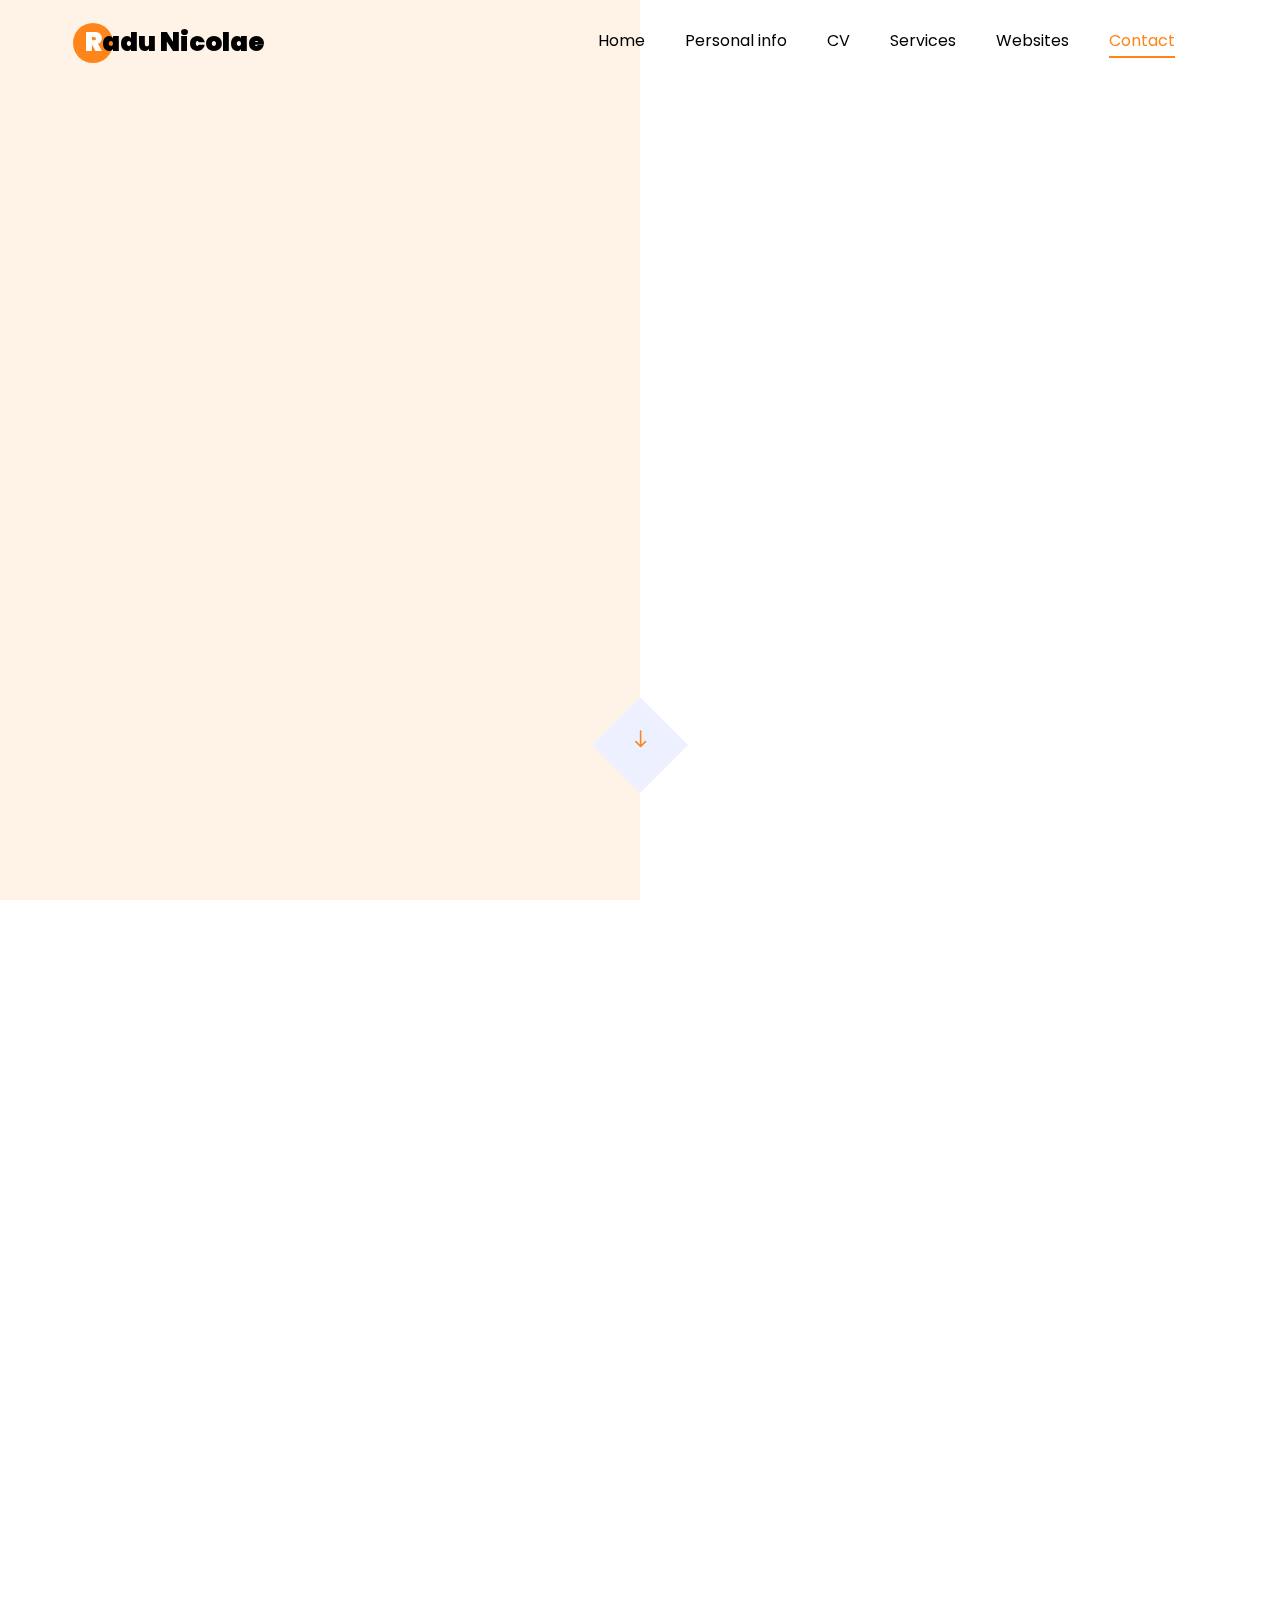
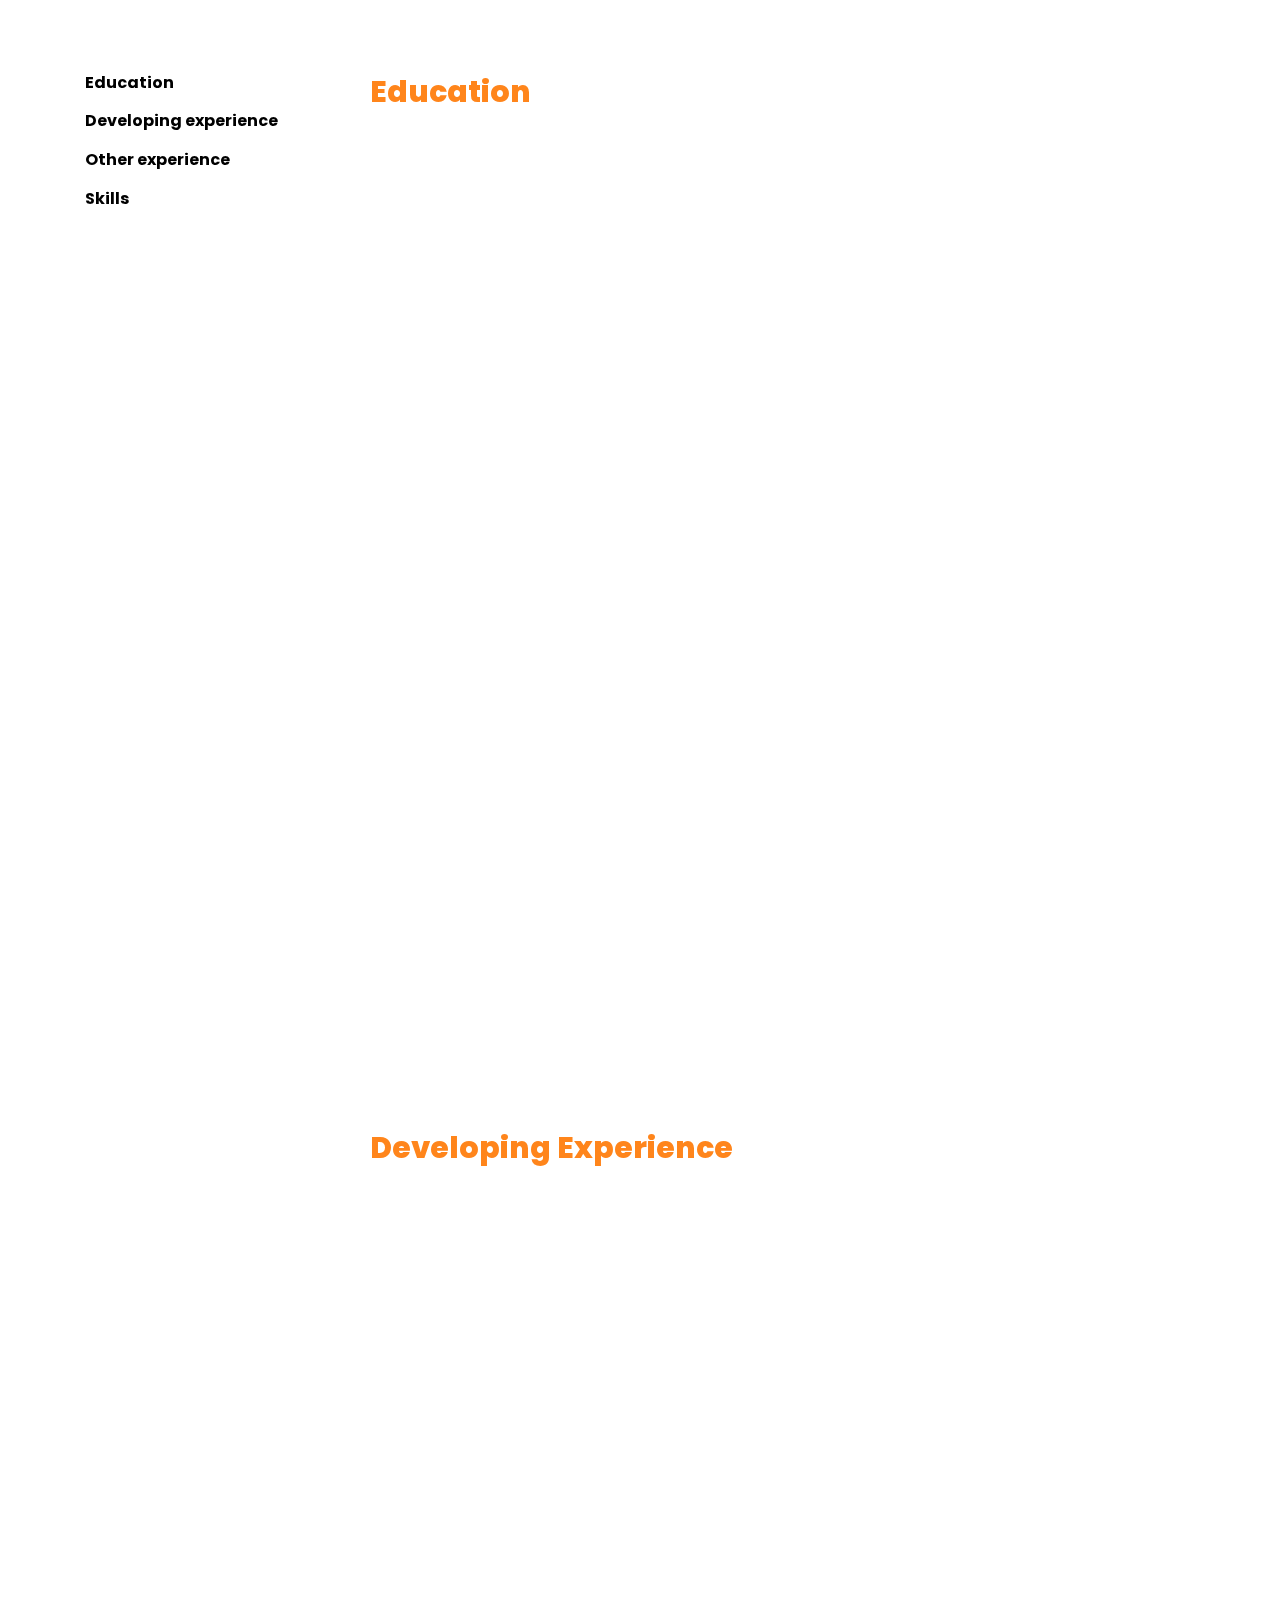
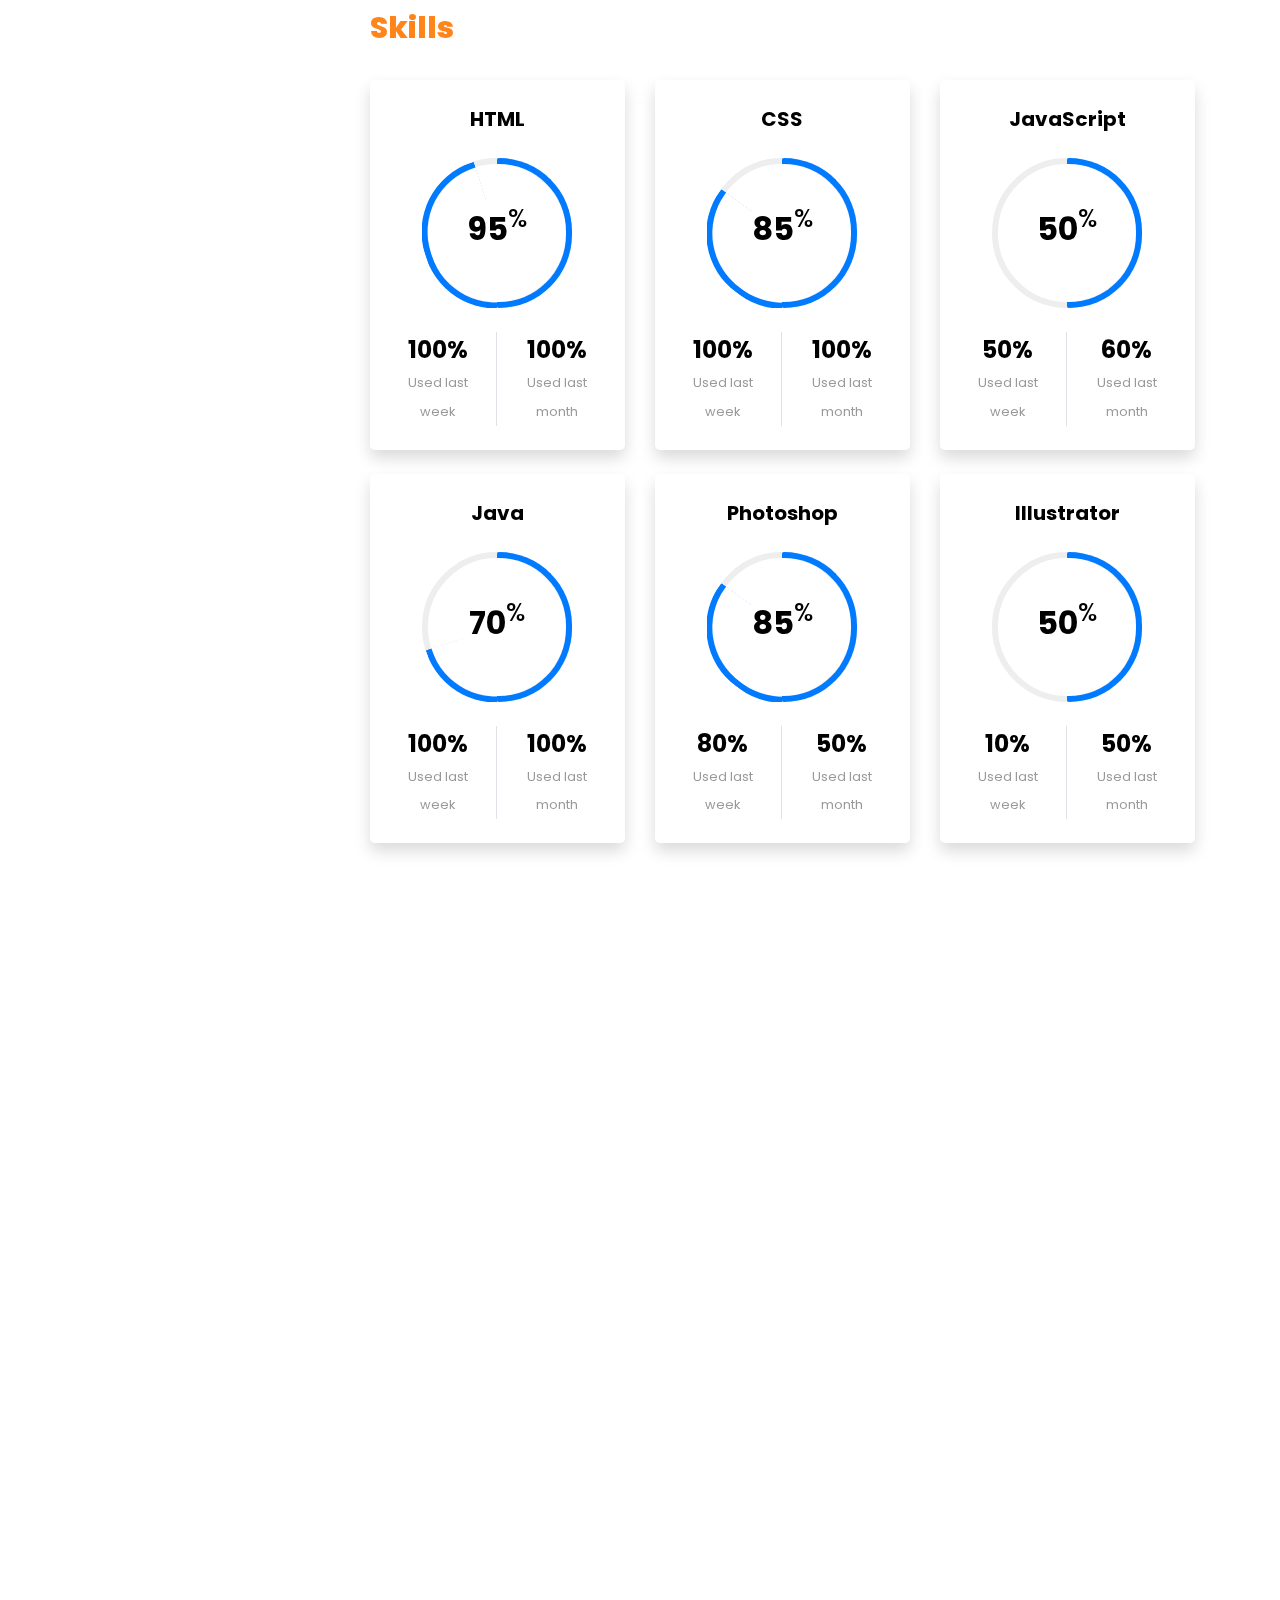
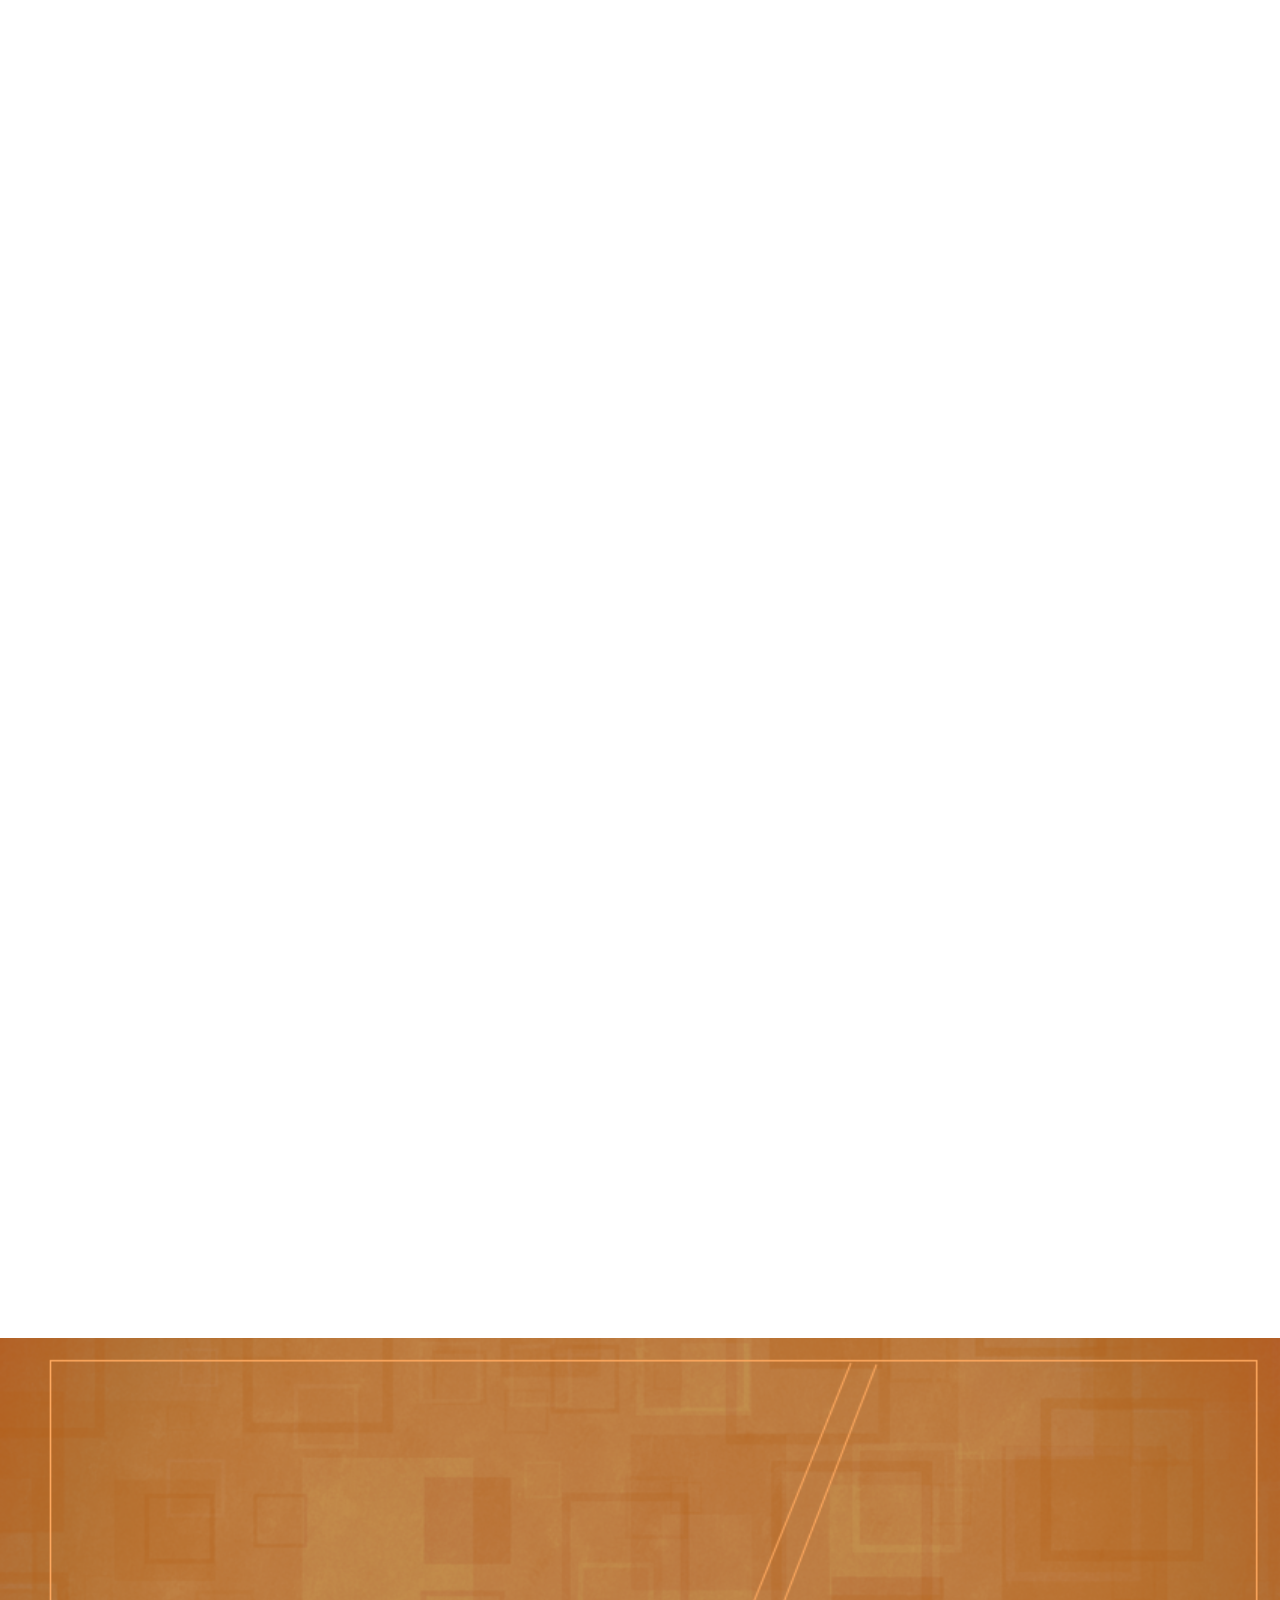
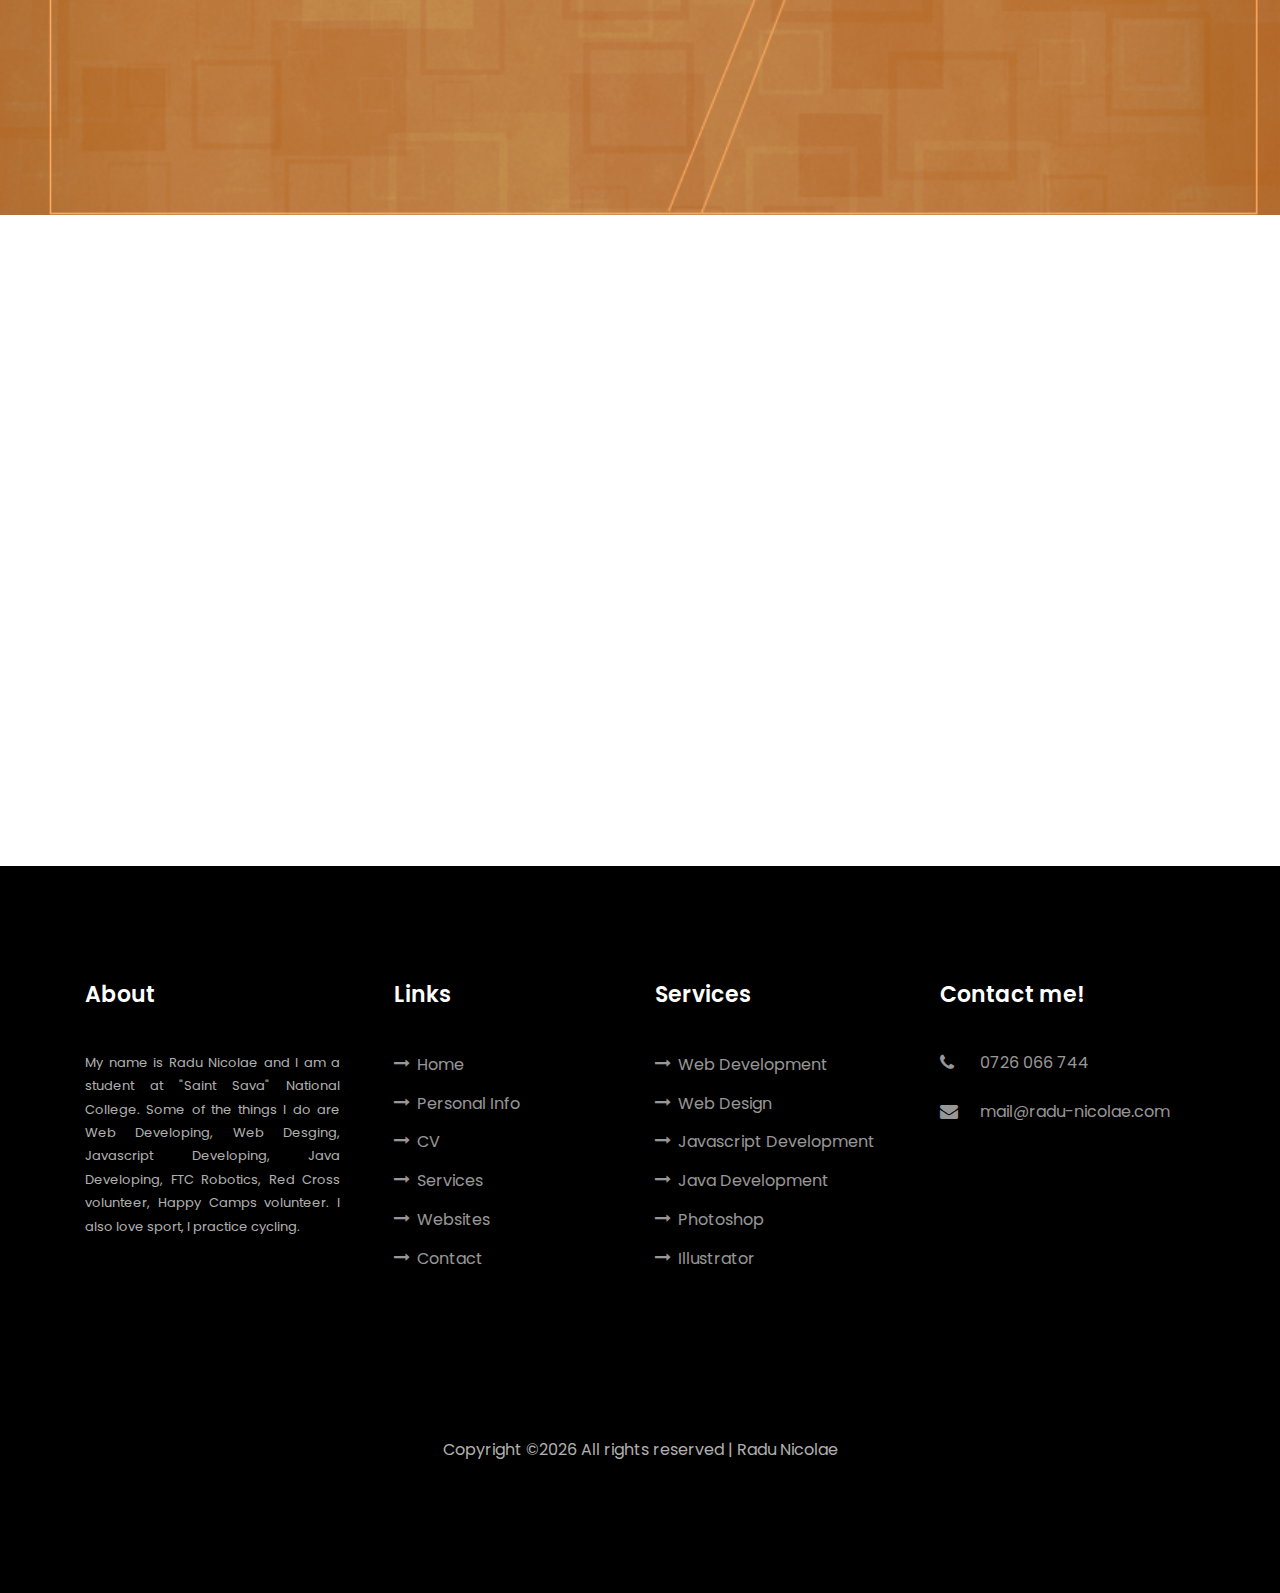
==== commit 44bdfe3d: "11th grade + new mail" ====
--- a/personalblog.html
+++ b/personalblog.html
@@ -53,7 +53,7 @@
           		<span class="subheading">Hey! I am</span>
 		  				<h1>Radu Nicolae</h1>
 			  				<h2>I'm a 
-								  <span class="txt-rotate" data-period="1000" data-rotate="[ &quot;Web Developer.&quot;, &quot;Web Designer.&quot;, &quot;Javascript Developer.&quot;, &quot;Java Developer.&quot; ]"><span class="wrap">Web D</span></span>
+								  <span class="txt-rotate" data-period="1000" data-rotate="[ &quot;Web Developer.&quot;, &quot;Web Designer.&quot;, &quot;Javascript Developer.&quot;, &quot;Java Developer.&quot; &quot;Java Developer&quot;]"><span class="wrap">Web D</span></span>
 								</h2>
 							</div>
             </div>
@@ -88,7 +88,7 @@
 		            	<li class="d-flex"><span>Date of birth:</span> <span>23 February, 2004</span></li>
 		            	<li class="d-flex"><span>Address:</span> <span>Bucharest</span></li>
 		            	<li class="d-flex"><span>Zip code:</span> <span>060951</span></li>
-		            	<li class="d-flex"><span>Email:</span> <span>rnicolae04@gmail.com</span></li>
+		            	<li class="d-flex"><span>Email:</span> <span>mail@radu-nicolae.com</span></li>
 		            	<li class="d-flex"><span>Phone: </span> <span>0726-066-744</span></li>
 		            </ul>
 		          </div>
@@ -144,7 +144,7 @@
 		    					<span class="date">2018-present</span>
 		    					<h2>Mathematics-Informatics</h2>
 		    					<span class="position">"Saint Sava" National College</span>
-		    					<p>I study at the best highschool in Romania mathematics-informatics profile and currently I am in the 10<sup>th</sup> grade.</p>
+		    					<p>I study at the best highschool in Romania mathematics-informatics profile and currently I am in the 11<sup>th</sup> grade.</p>
 		    				</div>
 						</div>
 						<div class="resume-wrap d-flex ftco-animate fadeInUp ftco-animated">
@@ -210,7 +210,7 @@
 					    	<div class="text pl-3">
 		    					<span class="date">2020-present</span>
 		    					<h2>Web Developer</h2>
-		    					<span class="position"><a href="http://interactBucurești.ro/" target="_blank" class="linksiteuri" style="text-decoration: underline;">Interact</a></span>
+		    					<span class="position"><a href="http://interactbucuresti.ro/" target="_blank" class="linksiteuri" style="text-decoration: underline;">Interact</a></span>
 		    					<p>The official website of Interact Bucharest. Interact Bucharest is a non-governmental, non-profit international organization, consisting of students between the ages of 12 and 18 years. It belongs to Rotary International. Rotary is a charity with 1.2 million members in over 35,000 clubs in almost every country in the world.</p>
 		    				</div>
 	    				</div>
@@ -469,7 +469,7 @@
 								  <h2 class="h5 font-weight-bold text-center mb-4">Java</h2>
   
 								  <!-- Progress bar 1 -->
-								  <div class="progress mx-auto" data-value="30">
+								  <div class="progress mx-auto" data-value="70">
 									<span class="progress-left">
 						  <span class="progress-bar border-primary"></span>
 									</span>
@@ -477,7 +477,7 @@
 						  <span class="progress-bar border-primary" style="transform: rotate(180deg);"></span>
 									</span>
 									<div class="progress-value w-100 h-100 rounded-circle d-flex align-items-center justify-content-center">
-									  <div class="h2 font-weight-bold">40<sup class="small">%</sup></div>
+									  <div class="h2 font-weight-bold">70<sup class="small">%</sup></div>
 									</div>
 								  </div>
 								  <!-- END -->
@@ -727,7 +727,7 @@
           		</div>
           		<div>
 					<h3 class="mb-4">Email Address</h3>
-		            <p style="font-size: small;"><a href="mailto:rnicolae04@gmail.com">rnicolae04@gmail.com</a></p>
+		            <p style="font-size: small;"><a href="mailto:mail@radu-nicolae.com">mail@radu-nicolae.com</a></p>
 	            </div>
 	          </div>
           </div>
@@ -807,7 +807,7 @@
             	<div class="block-23 mb-3">
 	              <ul>
 	                <li><a href="tel://0726066744"><span class="icon icon-phone"></span><span class="text">0726 066 744</span></a></li>
-	                <li><a href="mailto:rnicolae04@gmail.com"><span class="icon icon-envelope"></span><span class="text">rnicolae04@gmail.com</span></a></li>
+	                <li><a href="mailto:mail@radu-nicolae.com"><span class="icon icon-envelope"></span><span class="text">mail@radu-nicolae.com</span></a></li>
 				</ul>
 	            </div>
             </div>
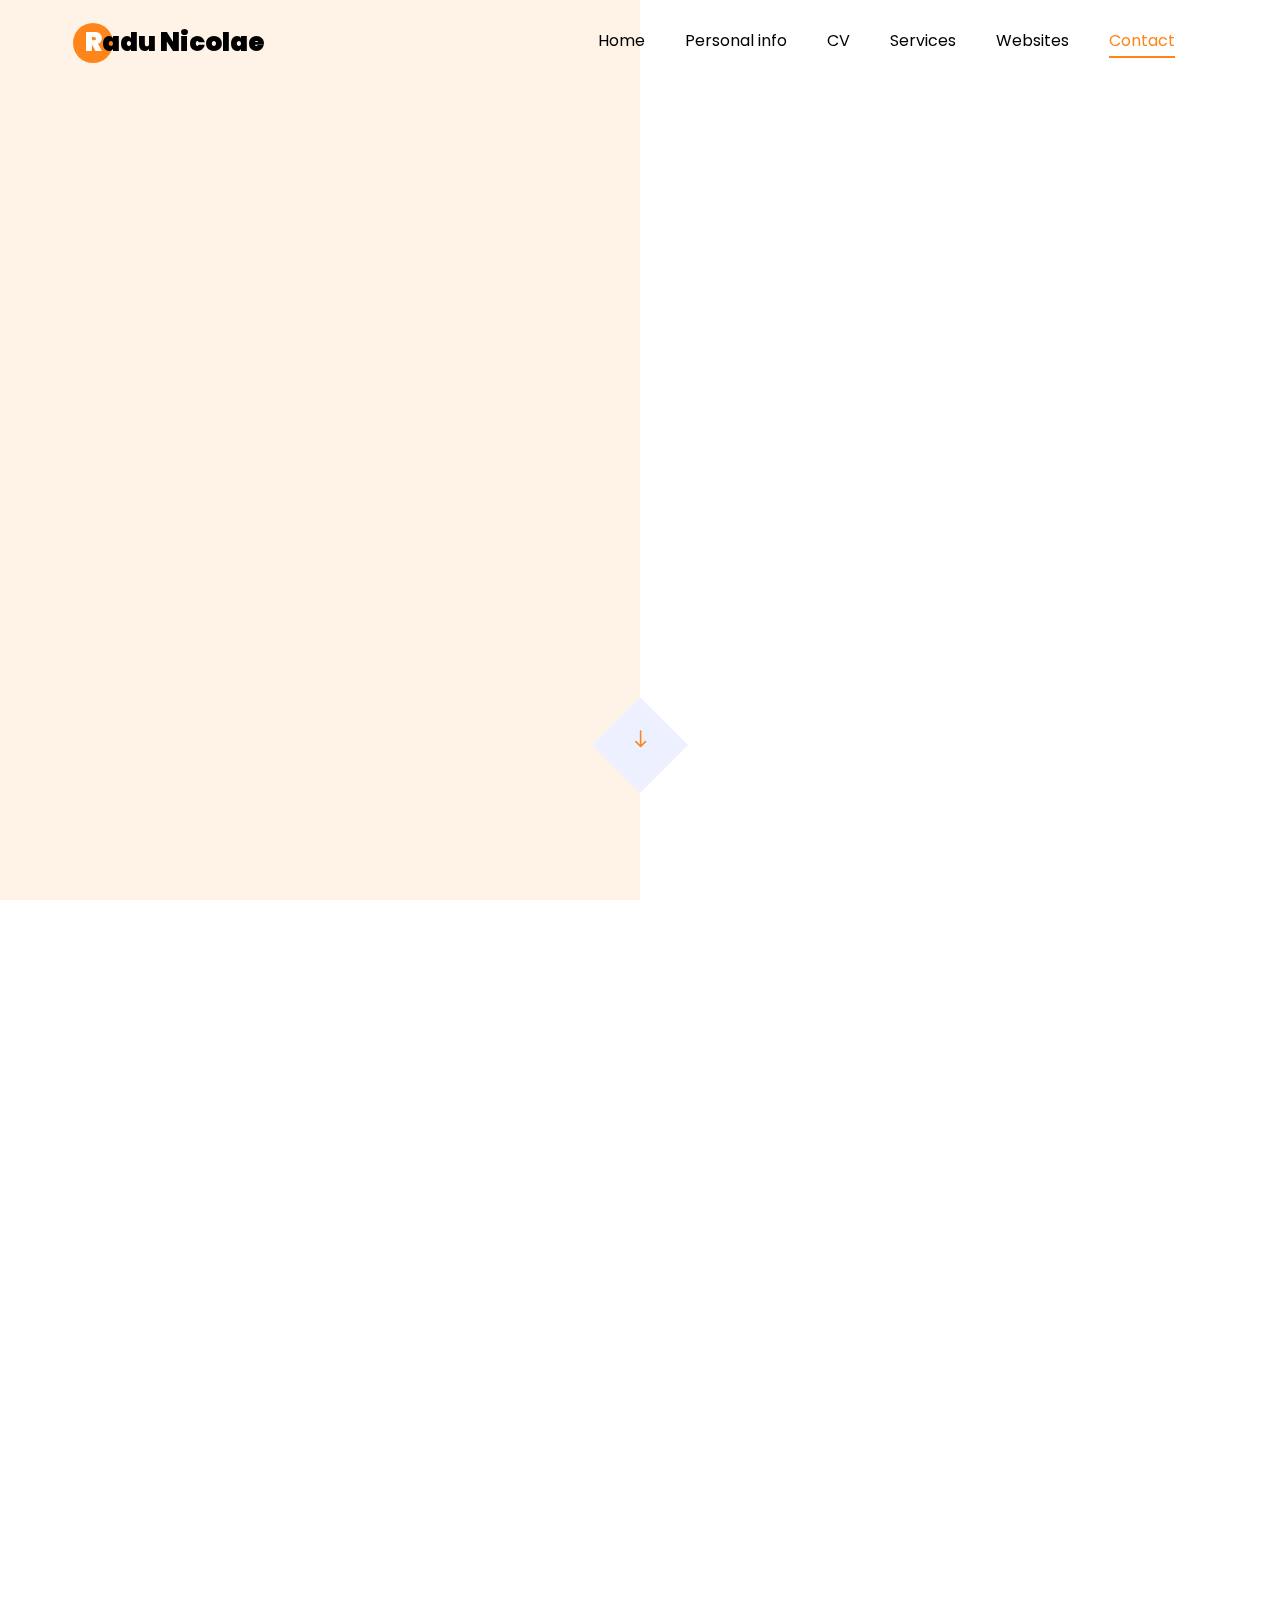
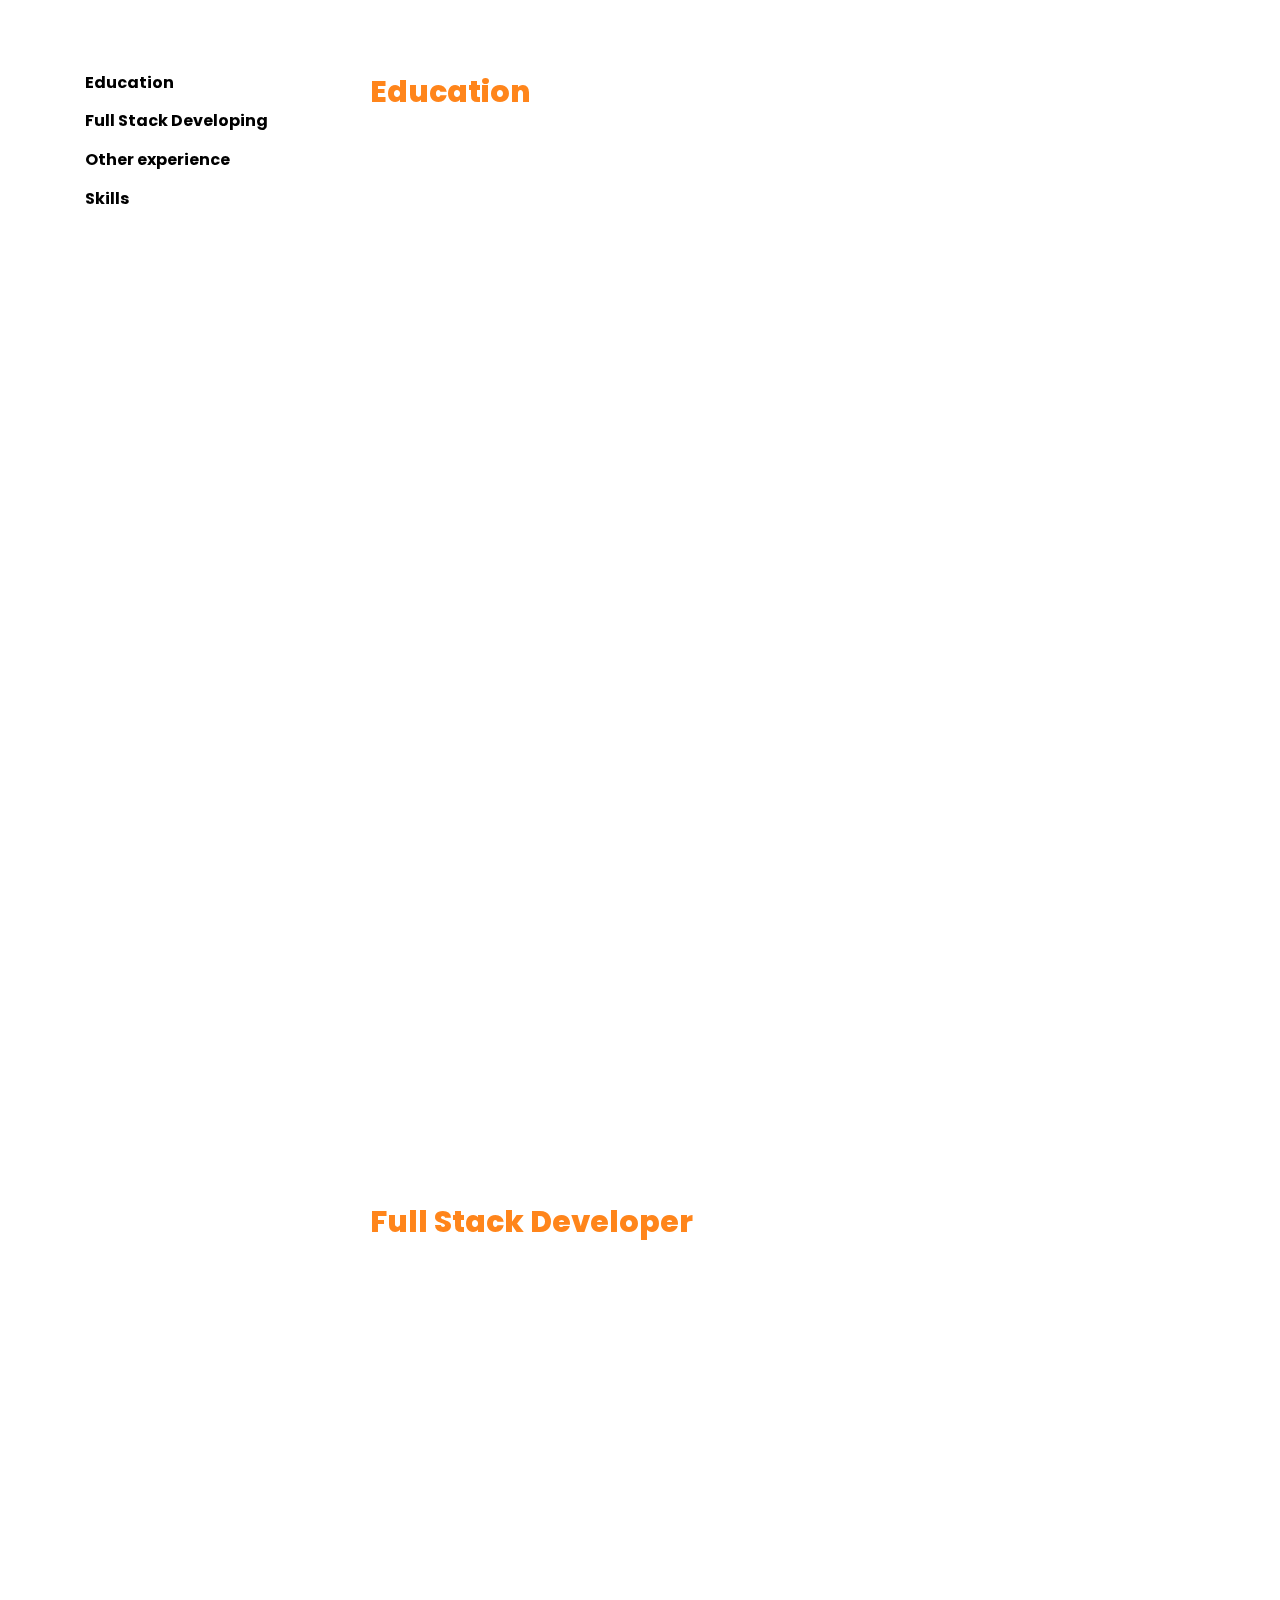
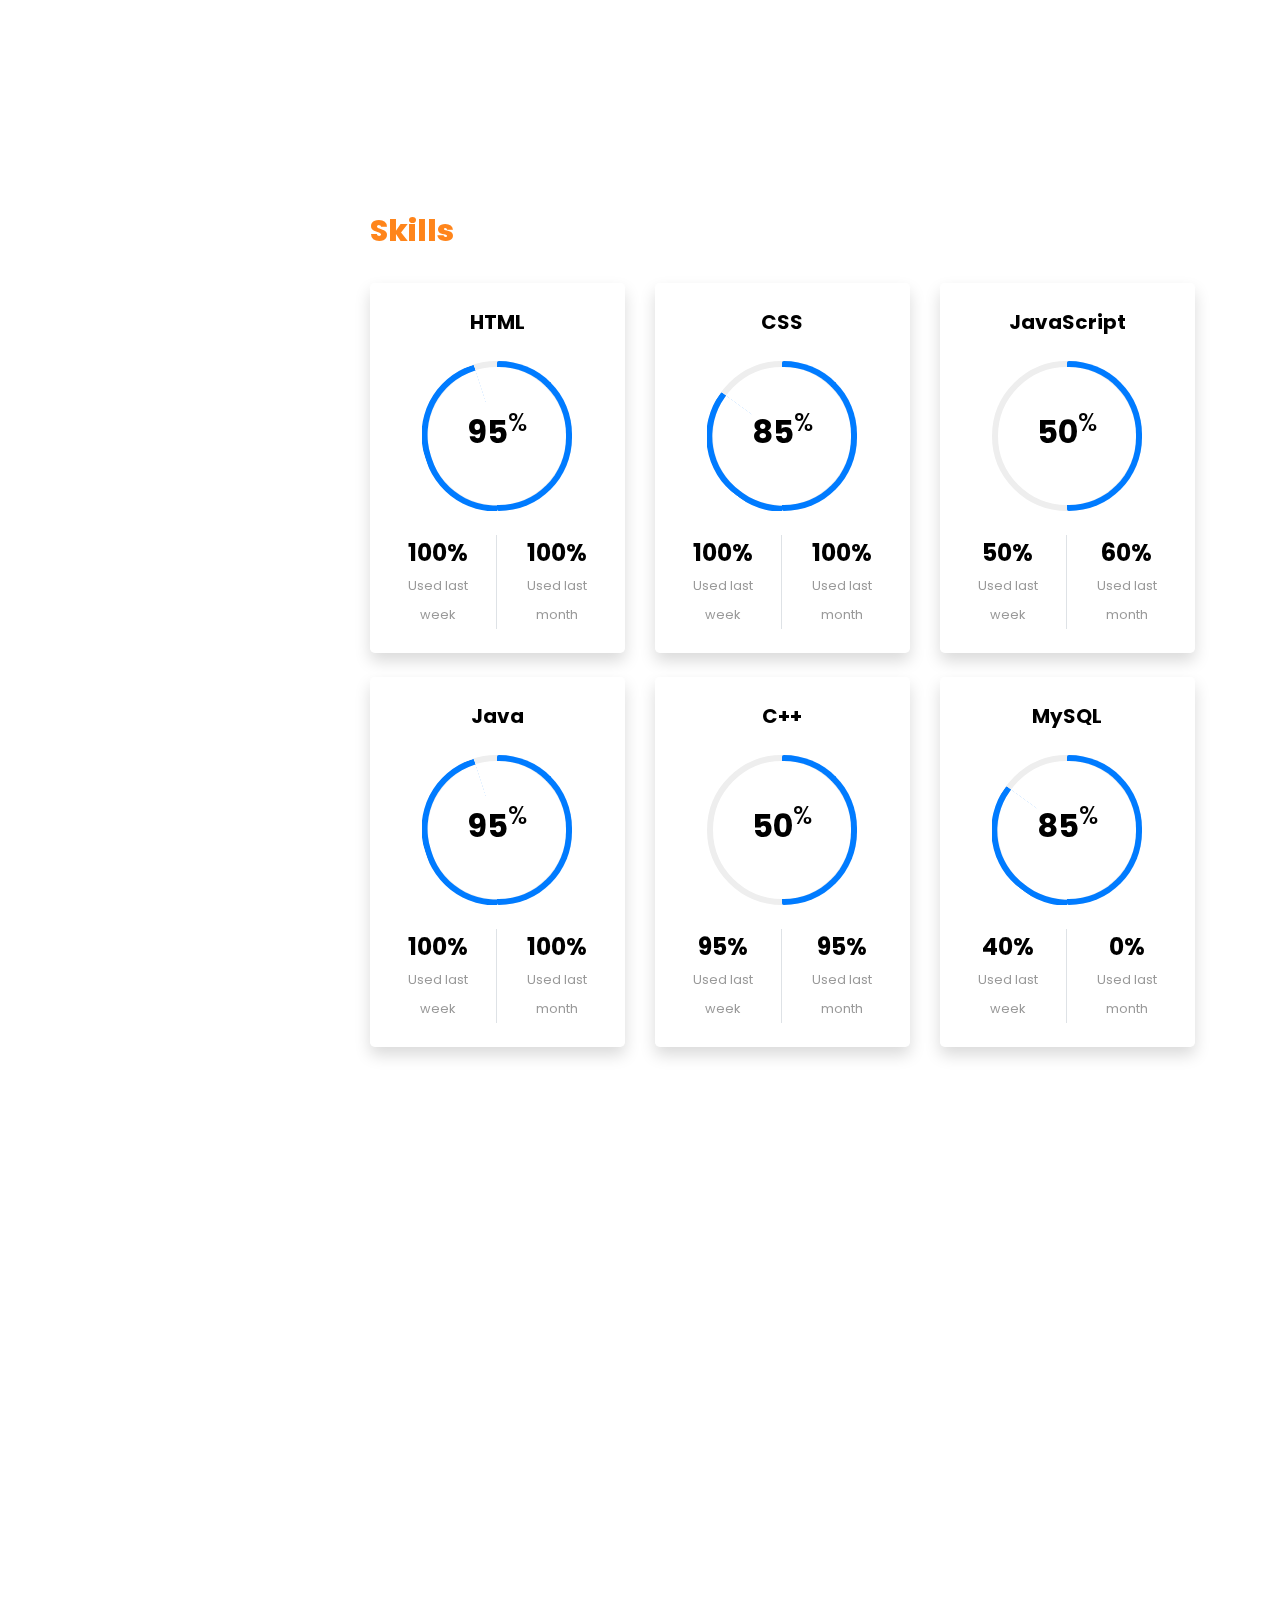
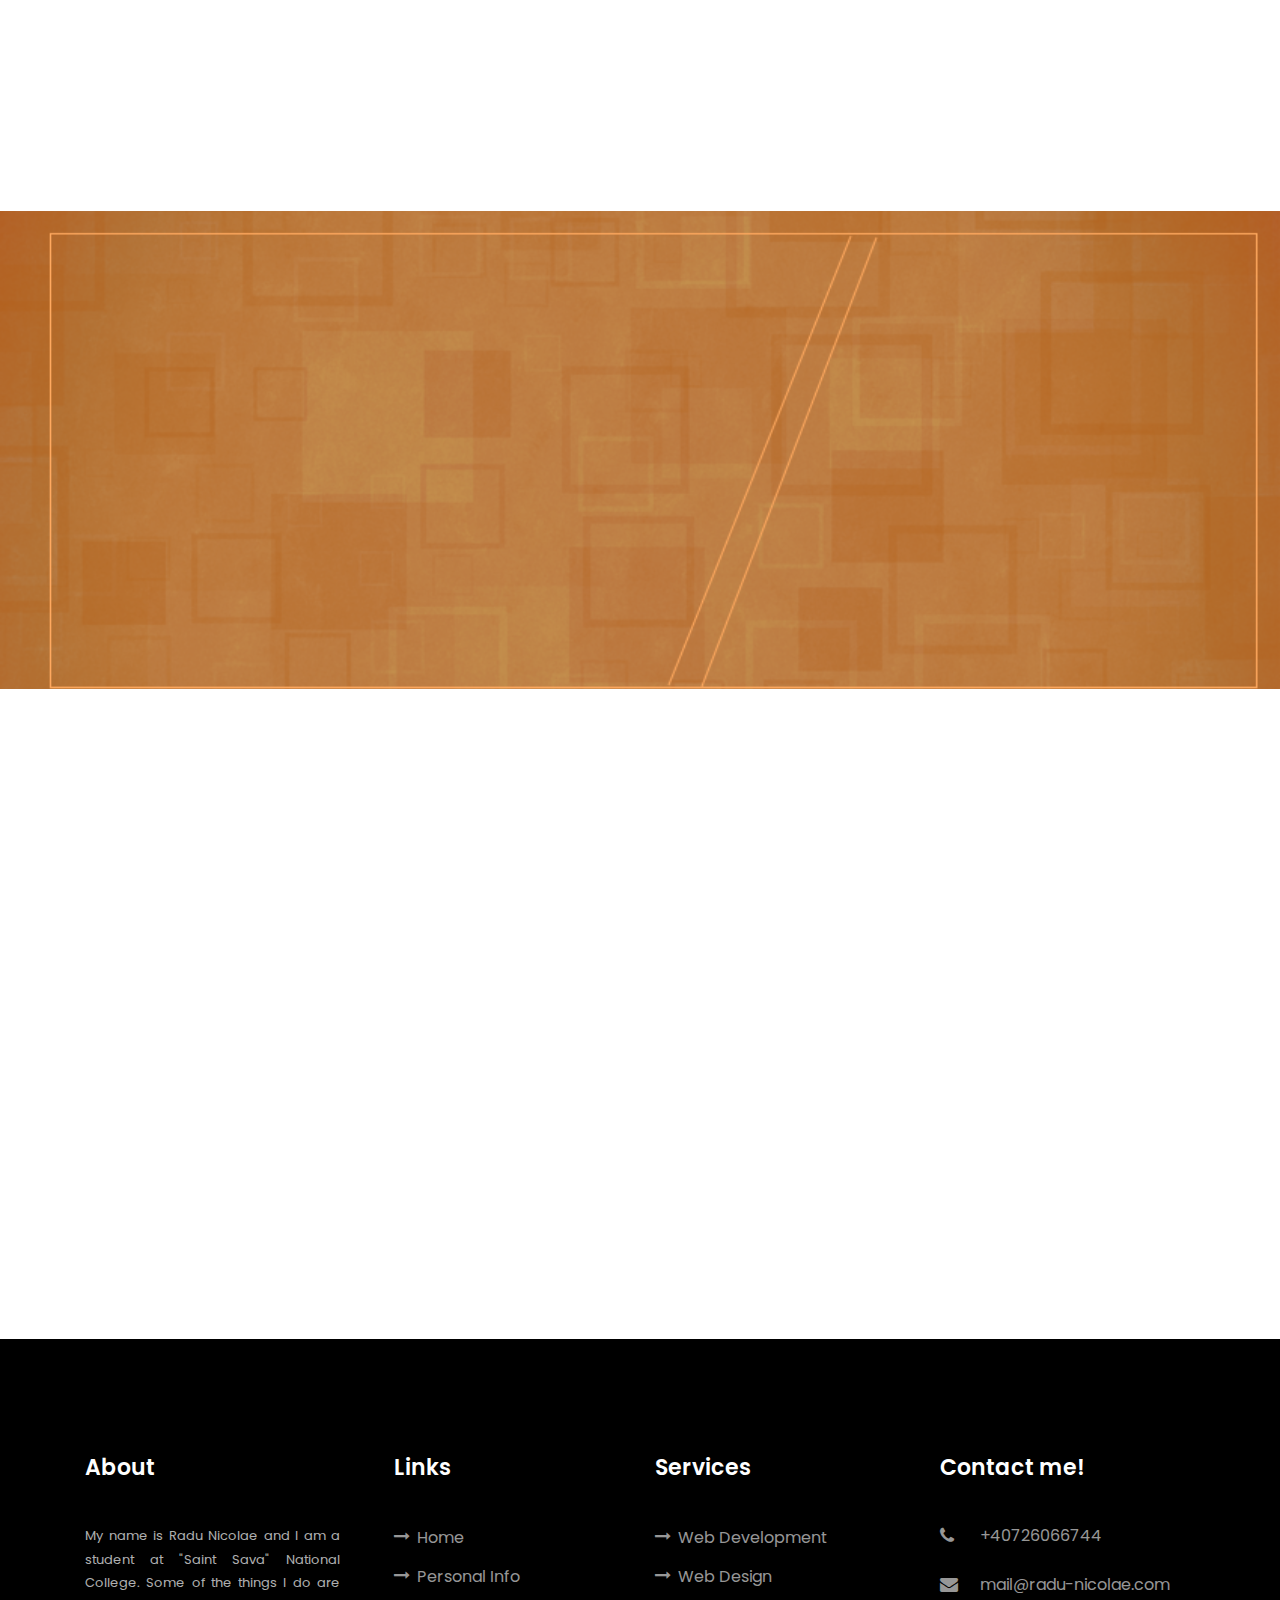
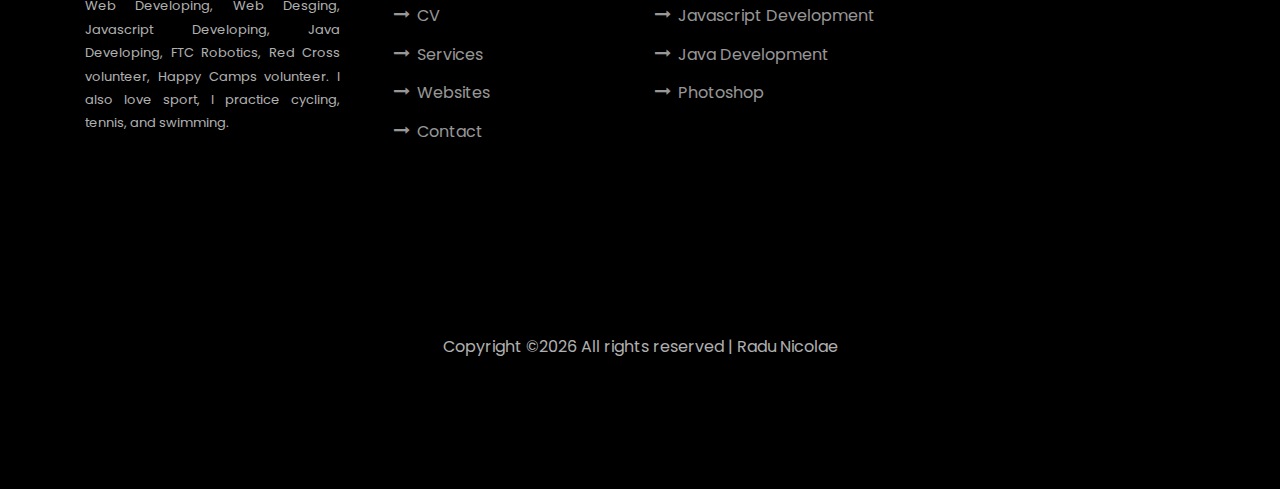
==== commit 87205a45: "Maintenance done" ====
--- a/personalblog.html
+++ b/personalblog.html
@@ -49,14 +49,16 @@
       <div class="container">
         <div class="row no-gutters slider-text js-fullheight justify-content-center align-items-center" style="height: 643px;">
           <div class="col-lg-8 col-md-6 ftco-animate d-flex align-items-center fadeInUp ftco-animated">
-          	<div class="text text-center">
-          		<span class="subheading">Hey! I am</span>
-		  				<h1>Radu Nicolae</h1>
-			  				<h2>I'm a 
-								  <span class="txt-rotate" data-period="1000" data-rotate="[ &quot;Web Developer.&quot;, &quot;Web Designer.&quot;, &quot;Javascript Developer.&quot;, &quot;Java Developer.&quot; &quot;Java Developer&quot;]"><span class="wrap">Web D</span></span>
-								</h2>
-							</div>
-            </div>
+			<div class="text text-center">
+				<span class="subheading">Hello! I am</span>
+						<h1>Radu Nicolae</h1>
+							<h2>I'm 
+								<span
+								   class="txt-rotate"
+								   data-period="2000"
+								   data-rotate='[ "Web Developer.", "Web Designer.", "Javascript Developer.",  "Java."]'></span>
+							  </h2>
+		  </div>
           </div>
         </div>
       
@@ -85,7 +87,7 @@
 		            <p>Dream. Work. Succeed!</p>
 		            <ul class="about-info mt-4 px-md-0 px-2">
 		            	<li class="d-flex"><span>Name:</span> <span>Radu Nicolae</span></li>
-		            	<li class="d-flex"><span>Date of birth:</span> <span>23 February, 2004</span></li>
+		            	<li class="d-flex"><span>Date of birth:</span> <span>23 February 2004</span></li>
 		            	<li class="d-flex"><span>Address:</span> <span>Bucharest</span></li>
 		            	<li class="d-flex"><span>Zip code:</span> <span>060951</span></li>
 		            	<li class="d-flex"><span>Email:</span> <span>mail@radu-nicolae.com</span></li>
@@ -116,9 +118,9 @@
 				    <nav id="navi">
 					    <ul>
 					      <li><a href="#page-1">Education</a></li>
-						  <li><a href="#page-2">Developing experience</a></li>
+						  <li><a href="#page-2">Full Stack Developing</a></li>
 						  <li><a href="#page-21">Other experience</a></li>
-					      <li><a href="#page-3" class="current">Skills</a></li>
+					      <li><a href="#page-3" class="">Skills</a></li>
 					    </ul>
 					  </nav>
 					</div>
@@ -152,9 +154,10 @@
 					    		<span class="flaticon-ideas"></span>
 					    	</div>
 					    	<div class="text pl-3">
-		    					<span class="date">2020-present</span>
+		    					<span class="date">Mar 2020-Nov 2020</span>
 		    					<h2>Java Courses</h2>
-		    					<span class="position">Jademy</span>
+								<span class="position">Jademy</span>
+								<p>I've learn coding using Java programming language. During the issued course I gained knowledge of Java, MySQL, JDBC and Java FX.</p>
 		    					<p>In present I am learning Java Courses provided by <a href="https://www.jademy.ro" target="_blank">Jademy.</a></p>
 		    				</div>
 	    				</div>
@@ -191,7 +194,16 @@
 						</style>
 
 					  <div id="page-2" class="page two">
-					  	<h2 class="heading">Developing Experience</h2>
+						  <h2 class="heading">Full Stack Developer</h2>
+							<div class="resume-wrap d-flex ftco-animate fadeInUp ftco-animated">
+								<div class="icon d-flex align-items-center justify-content-center">
+									<span class="flaticon-ideas"></span>
+								</div>
+								<div class="text pl-3">
+									<a href="https://github.com/Radu-Nicolae?tab=repositories" style="text-decoration: underline; text-decoration-color: black !important;"><h2>Github</h2></a>
+									<p><a href="https://github.com/Radu-Nicolae?tab=repositories">Github</a> is the platform where I have uploaded all my personal projects.</p>
+								</div>
+							</div>
 					    <div class="resume-wrap d-flex ftco-animate fadeInUp ftco-animated">
 					    	<div class="icon d-flex align-items-center justify-content-center">
 					    		<span class="flaticon-ideas"></span>
@@ -250,7 +262,7 @@
 						
 						
 						<div id="page-21" class="page two">
-							<h2 class="heading">Other Experience</h2>
+							<h2 class="heading">Other experience</h2>
 						  <div class="resume-wrap d-flex ftco-animate fadeInUp ftco-animated">
 							  <div class="icon d-flex align-items-center justify-content-center">
 								  <span class="flaticon-ideas"></span>
@@ -281,7 +293,7 @@
 								<span class="flaticon-ideas"></span>
 							</div>
 							<div class="text pl-3">
-								<span class="date">21.01.2020-present</span>
+								<span class="date">21.01.2020-21.04.2020</span>
 								<h2>Volunteer</h2>
 								<span class="position">Red Cross</span>
 								<p>The International Red Cross and Red Crescent Movement is an international humanitarian movement whose mission is to protect human life and health, to ensure respect for the human being, to prevent and alleviate human suffering, without any discrimination of nationality, race, religion, social classes. More detailes on <a href="https://www.icrc.org" target="_blank"> icrc.org</a></p>
@@ -368,116 +380,23 @@
 						</div>
 					  </div>
 					  <div id="page-3" class="page three">
-					  	<h2 class="heading">Skills</h2>
-					  	<div class="row progress-circle mb-5">
-					  		<div class="col-lg-4 mb-4">
-						      <div class="bg-white rounded-lg shadow p-4">
-						        <h2 class="h5 font-weight-bold text-center mb-4">HTML</h2>
-
-						        <!-- Progress bar 1 -->
-						        <div class="progress mx-auto" data-value="95">
-						          <span class="progress-left">
-                        <span class="progress-bar border-primary" style="transform: rotate(126deg);"></span>
-						          </span>
-						          <span class="progress-right">
-                        <span class="progress-bar border-primary" style="transform: rotate(180deg);"></span>
-						          </span>
-						          <div class="progress-value w-100 h-100 rounded-circle d-flex align-items-center justify-content-center">
-						            <div class="h2 font-weight-bold">95<sup class="small">%</sup></div>
-						          </div>
-						        </div>
-						        <!-- END -->
-
-						        <!-- Demo info -->
-						        <div class="row text-center mt-4">
-						          <div class="col-6 border-right">
-						            <div class="h4 font-weight-bold mb-0">100%</div><span class="small text-gray"> Used last week</span>
-						          </div>
-						          <div class="col-6">
-						            <div class="h4 font-weight-bold mb-0">100%</div><span class="small text-gray">Used last month</span>
-						          </div>
-						        </div>
-						        <!-- END -->
-						      </div>
-						    </div>
-
-						    <div class="col-lg-4 mb-4">
-						      <div class="bg-white rounded-lg shadow p-4">
-						        <h2 class="h5 font-weight-bold text-center mb-4">CSS</h2>
-
-						        <!-- Progress bar 1 -->
-						        <div class="progress mx-auto" data-value="85">
-						          <span class="progress-left">
-                        <span class="progress-bar border-primary" style="transform: rotate(108deg);"></span>
-						          </span>
-						          <span class="progress-right">
-                        <span class="progress-bar border-primary" style="transform: rotate(180deg);"></span>
-						          </span>
-						          <div class="progress-value w-100 h-100 rounded-circle d-flex align-items-center justify-content-center">
-						            <div class="h2 font-weight-bold">85<sup class="small">%</sup></div>
-						          </div>
-						        </div>
-						        <!-- END -->
-
-						        <!-- Demo info -->
-						        <div class="row text-center mt-4">
-						          <div class="col-6 border-right">
-						            <div class="h4 font-weight-bold mb-0">100%</div><span class="small text-gray">Used last week</span>
-						          </div>
-						          <div class="col-6">
-						            <div class="h4 font-weight-bold mb-0">100%</div><span class="small text-gray">Used last month</span>
-						          </div>
-						        </div>
-						        <!-- END -->
-						      </div>
-						    </div>
-
-						    <div class="col-lg-4 mb-4">
-						      <div class="bg-white rounded-lg shadow p-4">
-						        <h2 class="h5 font-weight-bold text-center mb-4">JavaScript</h2>
-
-						        <!-- Progress bar 1 -->
-						        <div class="progress mx-auto" data-value="50">
-						          <span class="progress-left">
-                        <span class="progress-bar border-primary"></span>
-						          </span>
-						          <span class="progress-right">
-                        <span class="progress-bar border-primary" style="transform: rotate(180deg);"></span>
-						          </span>
-						          <div class="progress-value w-100 h-100 rounded-circle d-flex align-items-center justify-content-center">
-						            <div class="h2 font-weight-bold">50<sup class="small">%</sup></div>
-						          </div>
-						        </div>
-						        <!-- END -->
-
-						        <!-- Demo info -->
-						        <div class="row text-center mt-4">
-						          <div class="col-6 border-right">
-						            <div class="h4 font-weight-bold mb-0">50%</div><span class="small text-gray">Used last week</span>
-						          </div>
-						          <div class="col-6">
-						            <div class="h4 font-weight-bold mb-0">60%</div><span class="small text-gray">Used last month</span>
-						          </div>
-						        </div>
-						        <!-- END -->
-						      </div>
-							</div>
-							
-
-							<div class="col-lg-4 mb-4">
+						<div id="page-3" class="page three">
+							<h2 class="heading">Skills</h2>
+							<div class="row progress-circle mb-5">
+								<div class="col-lg-4 mb-4">
 								<div class="bg-white rounded-lg shadow p-4">
-								  <h2 class="h5 font-weight-bold text-center mb-4">Java</h2>
+								  <h2 class="h5 font-weight-bold text-center mb-4">HTML</h2>
   
 								  <!-- Progress bar 1 -->
-								  <div class="progress mx-auto" data-value="70">
+								  <div class="progress mx-auto" data-value="95">
 									<span class="progress-left">
-						  <span class="progress-bar border-primary"></span>
+						  <span class="progress-bar border-primary" style="transform: rotate(126deg);"></span>
 									</span>
 									<span class="progress-right">
 						  <span class="progress-bar border-primary" style="transform: rotate(180deg);"></span>
 									</span>
 									<div class="progress-value w-100 h-100 rounded-circle d-flex align-items-center justify-content-center">
-									  <div class="h2 font-weight-bold">70<sup class="small">%</sup></div>
+									  <div class="h2 font-weight-bold">95<sup class="small">%</sup></div>
 									</div>
 								  </div>
 								  <!-- END -->
@@ -494,16 +413,15 @@
 								  <!-- END -->
 								</div>
 							  </div>
-
-
+  
 							  <div class="col-lg-4 mb-4">
 								<div class="bg-white rounded-lg shadow p-4">
-								  <h2 class="h5 font-weight-bold text-center mb-4">Photoshop</h2>
+								  <h2 class="h5 font-weight-bold text-center mb-4">CSS</h2>
   
 								  <!-- Progress bar 1 -->
 								  <div class="progress mx-auto" data-value="85">
 									<span class="progress-left">
-						  <span class="progress-bar border-primary"></span>
+						  <span class="progress-bar border-primary" style="transform: rotate(108deg);"></span>
 									</span>
 									<span class="progress-right">
 						  <span class="progress-bar border-primary" style="transform: rotate(180deg);"></span>
@@ -517,21 +435,19 @@
 								  <!-- Demo info -->
 								  <div class="row text-center mt-4">
 									<div class="col-6 border-right">
-									  <div class="h4 font-weight-bold mb-0">80%</div><span class="small text-gray">Used last week</span>
+									  <div class="h4 font-weight-bold mb-0">100%</div><span class="small text-gray">Used last week</span>
 									</div>
 									<div class="col-6">
-									  <div class="h4 font-weight-bold mb-0">50%</div><span class="small text-gray">Used last month</span>
-									</div>
-								  </div>
-								  <!-- END --> 
+									  <div class="h4 font-weight-bold mb-0">100%</div><span class="small text-gray">Used last month</span>
+									</div>
+								  </div>
+								  <!-- END -->
 								</div>
 							  </div>
-
-
-
+  
 							  <div class="col-lg-4 mb-4">
 								<div class="bg-white rounded-lg shadow p-4">
-								  <h2 class="h5 font-weight-bold text-center mb-4">Illustrator</h2>
+								  <h2 class="h5 font-weight-bold text-center mb-4">JavaScript</h2>
   
 								  <!-- Progress bar 1 -->
 								  <div class="progress mx-auto" data-value="50">
@@ -550,18 +466,190 @@
 								  <!-- Demo info -->
 								  <div class="row text-center mt-4">
 									<div class="col-6 border-right">
-									  <div class="h4 font-weight-bold mb-0">10%</div><span class="small text-gray">Used last week</span>
+									  <div class="h4 font-weight-bold mb-0">50%</div><span class="small text-gray">Used last week</span>
 									</div>
 									<div class="col-6">
-									  <div class="h4 font-weight-bold mb-0">50%</div><span class="small text-gray">Used last month</span>
-									</div>
-								  </div>
-								  <!-- END --> 
+									  <div class="h4 font-weight-bold mb-0">60%</div><span class="small text-gray">Used last month</span>
+									</div>
+								  </div>
+								  <!-- END -->
 								</div>
 							  </div>
-
-
-					  	</div>
+							  
+  
+  
+  
+							  <div class="col-lg-4 mb-4">
+								  <div class="bg-white rounded-lg shadow p-4">
+									<h2 class="h5 font-weight-bold text-center mb-4">Java</h2>
+	
+									<!-- Progress bar 1 -->
+									<div class="progress mx-auto" data-value="95">
+									  <span class="progress-left">
+							<span class="progress-bar border-primary"></span>
+									  </span>
+									  <span class="progress-right">
+							<span class="progress-bar border-primary" style="transform: rotate(180deg);"></span>
+									  </span>
+									  <div class="progress-value w-100 h-100 rounded-circle d-flex align-items-center justify-content-center">
+										<div class="h2 font-weight-bold">95<sup class="small">%</sup></div>
+									  </div>
+									</div>
+									<!-- END -->
+	
+									<!-- Demo info -->
+									<div class="row text-center mt-4">
+									  <div class="col-6 border-right">
+										<div class="h4 font-weight-bold mb-0">100%</div><span class="small text-gray">Used last week</span>
+									  </div>
+									  <div class="col-6">
+										<div class="h4 font-weight-bold mb-0">100%</div><span class="small text-gray">Used last month</span>
+									  </div>
+									</div>
+									<!-- END -->
+								  </div>
+								</div>
+  
+  
+								<div class="col-lg-4 mb-4">
+								  <div class="bg-white rounded-lg shadow p-4">
+									<h2 class="h5 font-weight-bold text-center mb-4">C++</h2>
+	
+									<!-- Progress bar 1 -->
+									<div class="progress mx-auto" data-value="50">
+									  <span class="progress-left">
+							<span class="progress-bar border-primary"></span>
+									  </span>
+									  <span class="progress-right">
+							<span class="progress-bar border-primary" style="transform: rotate(180deg);"></span>
+									  </span>
+									  <div class="progress-value w-100 h-100 rounded-circle d-flex align-items-center justify-content-center">
+										<div class="h2 font-weight-bold">50<sup class="small">%</sup></div>
+									  </div>
+									</div>
+									<!-- END -->
+	
+									<!-- Demo info -->
+									<div class="row text-center mt-4">
+									  <div class="col-6 border-right">
+										<div class="h4 font-weight-bold mb-0">95%</div><span class="small text-gray">Used last week</span>
+									  </div>
+									  <div class="col-6">
+										<div class="h4 font-weight-bold mb-0">95%</div><span class="small text-gray">Used last month</span>
+									  </div>
+									</div>
+									<!-- END --> 
+								  </div>
+								</div>
+  
+  
+  
+								
+							   
+								<div class="col-lg-4 mb-4">
+								  <div class="bg-white rounded-lg shadow p-4">
+									<h2 class="h5 font-weight-bold text-center mb-4">MySQL</h2>
+	
+									<!-- Progress bar 1 -->
+									<div class="progress mx-auto" data-value="85">
+									  <span class="progress-left">
+							<span class="progress-bar border-primary"></span>
+									  </span>
+									  <span class="progress-right">
+							<span class="progress-bar border-primary" style="transform: rotate(180deg);"></span>
+									  </span>
+									  <div class="progress-value w-100 h-100 rounded-circle d-flex align-items-center justify-content-center">
+										<div class="h2 font-weight-bold">85<sup class="small">%</sup></div>
+									  </div>
+									</div>
+									<!-- END -->
+	
+									<!-- Demo info -->
+									<div class="row text-center mt-4">
+									  <div class="col-6 border-right">
+										<div class="h4 font-weight-bold mb-0">40%</div><span class="small text-gray">Used last week</span>
+									  </div>
+									  <div class="col-6">
+										<div class="h4 font-weight-bold mb-0">0%</div><span class="small text-gray">Used last month</span>
+									  </div>
+									</div>
+									<!-- END --> 
+								  </div>
+								</div>
+							</div>
+  
+  
+						  <div class="row">
+							  <div class="col-md-6 animate-box">
+								  <div class="progress-wrap ftco-animate fadeInUp ftco-animated">
+									  <h3>Bootstrap</h3>
+									  <div class="progress">
+										  <div class="progress-bar color-1" role="progressbar" aria-valuenow="95" aria-valuemin="0" aria-valuemax="100" style="width:95%">
+											  <span>95%</span>
+										  </div>
+									  </div>
+								  </div>
+							  </div>
+  
+							  <div class="col-md-6 animate-box">
+								  <div class="progress-wrap ftco-animate fadeInUp ftco-animated">
+									  <h3>Java FX</h3>
+									  <div class="progress">
+										  <div class="progress-bar color-2" role="progressbar" aria-valuenow="85" aria-valuemin="0" aria-valuemax="100" style="width:85%">
+											  <span>85%</span>
+										  </div>
+									  </div>
+								  </div>
+							  </div>
+  
+							  <div class="col-md-6 animate-box">
+								  <div class="progress-wrap ftco-animate fadeInUp ftco-animated">
+									  <h3>Spring</h3>
+									  <div class="progress">
+										  <div class="progress-bar color-3" role="progressbar" aria-valuenow="40" aria-valuemin="0" aria-valuemax="100" style="width:40%">
+											  <span>40%</span>
+										  </div>
+									  </div>
+								  </div>
+							  </div>
+  
+							  <div class="col-md-6 animate-box">
+								  <div class="progress-wrap ftco-animate fadeInUp ftco-animated">
+									  <h3>Maven</h3>
+									  <div class="progress">
+										  <div class="progress-bar color-4" role="progressbar" aria-valuenow="90" aria-valuemin="0" aria-valuemax="100" style="width:90%">
+											  <span>90%</span>
+										  </div>
+									  </div>
+								  </div>
+							  </div>
+  
+							  <div class="col-md-6 animate-box">
+								  <div class="progress-wrap ftco-animate fadeInUp ftco-animated">
+									  <h3>Git</h3>
+									  <div class="progress">
+										  <div class="progress-bar color-6" role="progressbar" aria-valuenow="100" aria-valuemin="0" aria-valuemax="100" style="width:100%">
+											  <span>100%</span>
+										  </div>
+									  </div>
+								  </div>
+							  </div>
+  
+							  <div class="col-md-6 animate-box">
+								  <div class="progress-wrap ftco-animate fadeInUp ftco-animated">
+									  <h3>Photoshop</h3>
+									  <div class="progress">
+										  <div class="progress-bar color-5" role="progressbar" aria-valuenow="80" aria-valuemin="0" aria-valuemax="100" style="width:80%">
+											  <span>85%</span>
+										  </div>
+									  </div>
+								  </div>
+							  </div>
+  
+							  
+							  
+						  </div>
+  
 					  	
 					  </div>
 					  
@@ -749,7 +837,7 @@
           			<span class="icon-map-signs"></span>
           		</div>
           		<div>
-					<h3 class="mb-4">Address</h3>
+					<h3 class="mb-4">City</h3>
 		            <p>Bucharest</p>
 	          		
 	            </div>
@@ -768,7 +856,7 @@
           <div class="col-md">
             <div class="ftco-footer-widget mb-4">
               <h2 class="ftco-heading-2">About</h2>
-              <p style="text-align: justify; font-size: small;">My name is Radu Nicolae and I am a student at "Saint Sava" National College. Some of the things I do are Web Developing, Web Desging, Javascript Developing, Java Developing, FTC Robotics, Red Cross volunteer, Happy Camps volunteer. I also love sport, I practice cycling.</p>
+              <p style="text-align: justify; font-size: small;">My name is Radu Nicolae and I am a student at "Saint Sava" National College. Some of the things I do are Web Developing, Web Desging, Javascript Developing, Java Developing, FTC Robotics, Red Cross volunteer, Happy Camps volunteer. I also love sport, I practice cycling, tennis, and swimming.</p>
               <ul class="ftco-footer-social list-unstyled float-md-left float-lft mt-5">
                 <li class="ftco-animate fadeInUp ftco-animated"><a href="https://www.facebook.com/gtxbnm" target="_blank"><span class="icon-facebook"></span></a></li>
                 <li class="ftco-animate fadeInUp ftco-animated"><a href="https://www.instagram.com/radu._.nicolae/" target="_blank"><span class="icon-instagram"></span></a></li>
@@ -797,7 +885,6 @@
 				<li><a href="#page-3"><span class="icon-long-arrow-right mr-2"></span>Javascript Development</a></li>
 				<li><a href="#page-3"><span class="icon-long-arrow-right mr-2"></span>Java Development</a></li>
 				<li><a href="#page-3"><span class="icon-long-arrow-right mr-2"></span>Photoshop</a></li>
-				<li><a href="#page-3"><span class="icon-long-arrow-right mr-2"></span>Illustrator</a></li>
               </ul>
             </div>
           </div>
@@ -806,7 +893,7 @@
             	<h2 class="ftco-heading-2">Contact me!</h2>
             	<div class="block-23 mb-3">
 	              <ul>
-	                <li><a href="tel://0726066744"><span class="icon icon-phone"></span><span class="text">0726 066 744</span></a></li>
+	                <li><a href="tel://+40726066744"><span class="icon icon-phone"></span><span class="text">+40726066744</span></a></li>
 	                <li><a href="mailto:mail@radu-nicolae.com"><span class="icon icon-envelope"></span><span class="text">mail@radu-nicolae.com</span></a></li>
 				</ul>
 	            </div>
@@ -824,14 +911,6 @@
       </div>
     </footer>
     
-  
-
-	<!--        <li class="nav-item"><a href="#home-section" class="nav-link"><span>Home</span></a></li>
-				<li class="nav-item"><a href="#about-section" class="nav-link"><span>Personal info</span></a></li>
-				<li class="nav-item"><a href="#resume-section" class="nav-link"><span>CV</span></a></li>
-				<li class="nav-item"><a href="#services-section" class="nav-link"><span>Services</span></a></li>
-				<li class="nav-item"><a href="#projects-section" class="nav-link"><span>Websites</span></a></li>
-				<li class="nav-item"><a href="#contact-section" class="nav-link"><span>Contact</span></a></li>-->
 
   <!-- loader -->
   <div id="ftco-loader" class="fullscreen"><svg class="circular" width="48px" height="48px"><circle class="path-bg" cx="24" cy="24" r="22" fill="none" stroke-width="4" stroke="#eeeeee"></circle><circle class="path" cx="24" cy="24" r="22" fill="none" stroke-width="4" stroke-miterlimit="10" stroke="#F96D00"></circle></svg></div>
--- a/cssblog/style.css
+++ b/cssblog/style.css
@@ -8813,7 +8813,7 @@
   overflow: visible; }
 
 .progress-bar {
-  background: #ff851b;
+  background: #007bff;
   -webkit-box-shadow: none;
   box-shadow: none;
   font-size: 12px;
